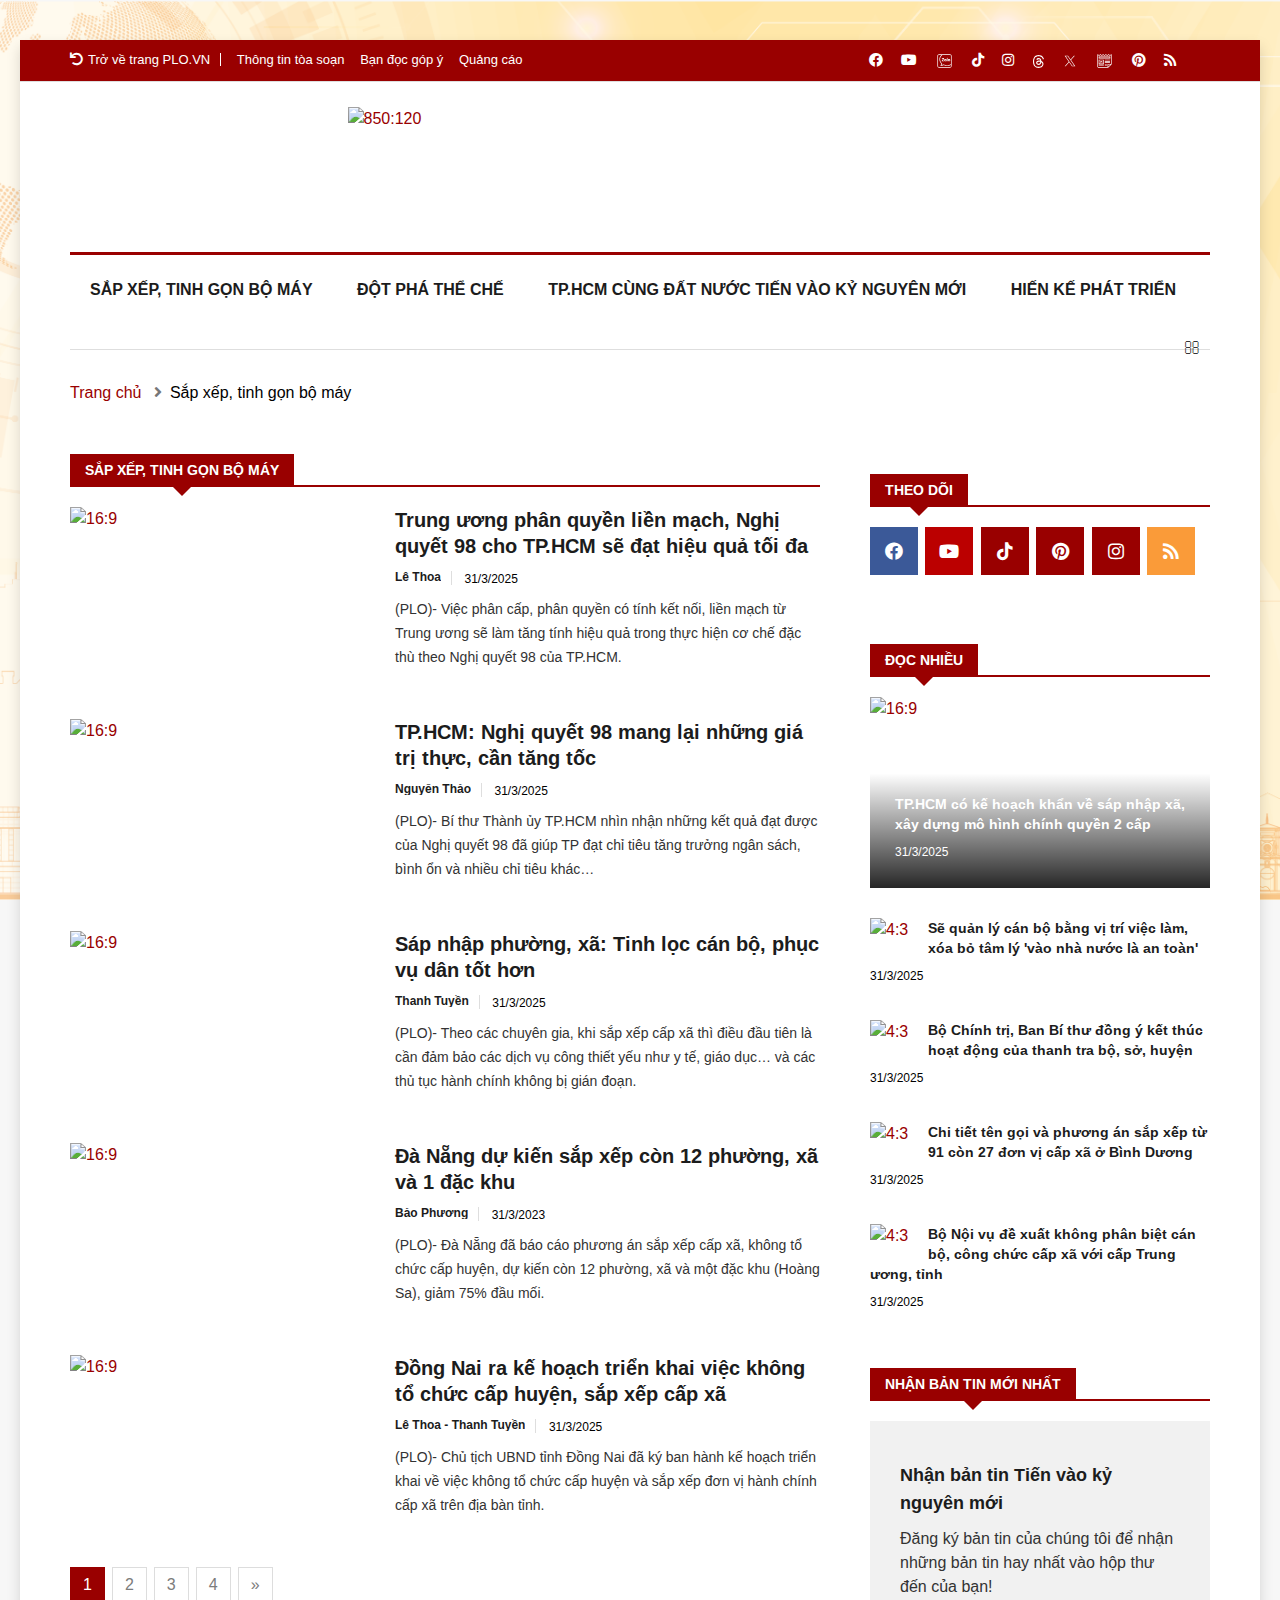
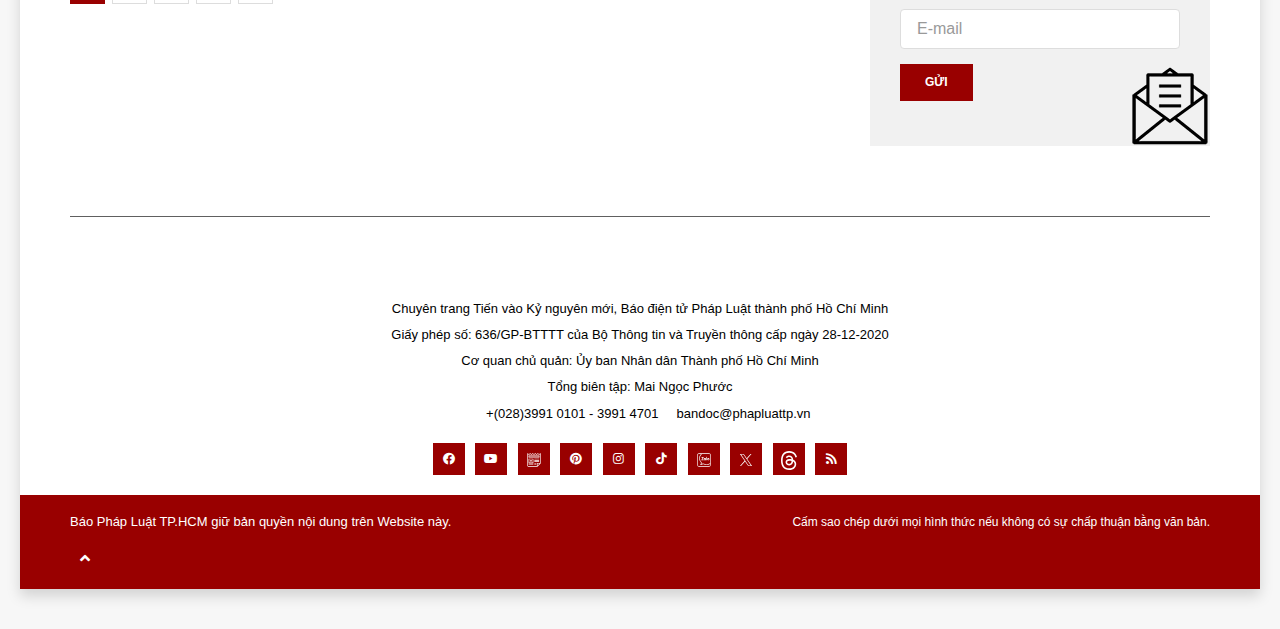
==== category.html @ b1d2ba99 "update style.css" ====
<!DOCTYPE html>
<html lang="en">
  <head>
    <!-- Basic Page Needs
	================================================== -->
    <meta charset="utf-8" />
    <title>Tiến vào kỷ nguyên mới</title>

    <!-- Mobile Specific Metas
	================================================== -->

    <meta http-equiv="X-UA-Compatible" content="IE=edge" />
    <meta name="viewport" content="width=device-width, initial-scale=1.0, maximum-scale=1.0, user-scalable=0" />

    <!--Favicon-->
    <link rel="shortcut icon" href="https://static-cms-plo.epicdn.me/v4/web/styles/img/favicon.png" type="image/x-icon" />
    <link rel="icon" href="https://static-cms-plo.epicdn.me/v4/web/styles/img/favicon.png" type="image/x-icon" />

    <!-- CSS
	================================================== -->

    <!-- Bootstrap -->
    <link rel="stylesheet" href="css/bootstrap.min.css" />
    <!-- Template styles-->
    <link rel="stylesheet" href="css/style.css" />
    <!-- Responsive styles-->
    <link rel="stylesheet" href="css/responsive.css" />
    <!-- FontAwesome -->
    <link rel="stylesheet" href="css/font-awesome.min.css" />
    <!-- Animation -->

    <!-- Owl Carousel -->
    <link rel="stylesheet" href="css/owl.carousel.min.css" />

    <!-- Colorbox -->

    <!-- HTML5 shim, for IE6-8 support of HTML5 elements. All other JS at the end of file. -->
    <!--[if lt IE 9]>
      <script src="js/html5shiv.js"></script>
      <script src="js/respond.min.js"></script>
    <![endif]-->
  </head>

  <body class="boxed-layout">
    <div class="body-inner">
      <!-- <div class="preload"></div> -->

      <div class="trending-bar hidden">
        <div class="container">
          <div class="row">
            <div class="col-md-12 hidden">
              <h3 class="trending-title">Xu hướng</h3>
              <div id="trending-slide" class="owl-carousel owl-theme trending-slide">
                <div class="item">
                  <div class="post-content">
                    <h2 class="post-title title-small">
                      <a href="#">Bỏ cấp huyện: Ưu tiên tuyển người có chuyên môn cao về công tác tại cấp xã </a>
                    </h2>
                  </div>
                  <!-- Post content end -->
                </div>
                <!-- Item 1 end -->
                <div class="item">
                  <div class="post-content">
                    <h2 class="post-title title-small">
                      <a href="#">TP.HCM xây dựng đội ngũ cán bộ cấp chiến lược ngang tầm nhiệm vụ khi sắp xếp bộ máy </a>
                    </h2>
                  </div>
                  <!-- Post content end -->
                </div>
                <!-- Item 2 end -->
                <div class="item">
                  <div class="post-content">
                    <h2 class="post-title title-small">
                      <a href="#">Chi tiết tiêu chuẩn về diện tích, dân số mà xã, phường phải đạt sau sắp xếp </a>
                    </h2>
                  </div>
                  <!-- Post content end -->
                </div>
                <!-- Item 3 end -->
              </div>
              <!-- Carousel end -->
            </div>
            <!-- Col end -->
          </div>
          <!--/ Row end -->
        </div>
        <!--/ Container end -->
      </div>
      <!--/ Trending end -->

      <div id="top-bar" class="top-bar">
        <div class="container">
          <div class="row">
            <div class="col-md-8 col-sm-8 col-xs-12">
              <div class="ts-date">
                <a href="https://plo.vn/"><i class="fas fa-undo"></i>Trở về trang PLO.VN</a>
              </div>
              <ul class="unstyled top-nav">
                <li><a href="#">Thông tin tòa soạn</a></li>
                <li><a href="#">Bạn đọc góp ý</a></li>
                <li><a href="#">Quảng cáo</a></li>
              </ul>
            </div>
            <!--/ Top bar left end -->

            <div class="col-md-4 col-sm-4 col-xs-12 top-social text-right">
              <ul class="unstyled">
                <li>
                  <a title="Facebook" href="https://www.facebook.com/phapluattp.vn">
                    <span class="social-icon"><i class="fab fa-facebook"></i></span>
                  </a>
                  <a title="Youtube" href=" https://www.youtube.com/@PLOTV">
                    <span class="social-icon"><i class="fab fa-youtube"></i></span>
                  </a>
                  <a title="OA Zalo" href="https://zalo.me/1833194750325839938;" class="icon-zalo">
                    <img src="./images/icon/zalo.svg" alt="Theo dõi Báo Pháp Luật Tp HCM trên OA ZALO" />
                  </a>
                  <a title="TikTok" href="https://www.tiktok.com/@plo.vn">
                    <span class="social-icon"><i class="fab fa-tiktok"></i></span>
                  </a>
                  <a title="Instagram" href="https://www.instagram.com/plo.vn/">
                    <span class="social-icon"><i class="fab fa-instagram"></i></span>
                  </a>
                  <a title="Threads" href="https://www.threads.net/@plo.vn" class="threads">
                    <img src="./images/icon/threads.svg" alt="Theo dõi Báo Pháp Luật Tp HCM trên Threads" />
                  </a>
                  <a title="X" href="https://x.com/phapluattphcm" class="mxh-x">
                    <img src="./images/icon/x.svg" alt="Theo dõi Báo Pháp Luật Tp HCM trên X" />
                  </a>
                  <a
                    title="Google News"
                    href="https://news.google.com/publications/CAAqHggKIhhDQklTREFnTWFnZ0tCbkJzYnk1MmJpZ0FQAQ?ceid=VN:vi&oc=3"
                    class="google-news"
                  >
                    <img src="./images/icon/google-news.svg" alt="Theo dõi Báo Pháp Luật Tp HCM trên X" class="mxh-x" />
                  </a>

                  <a title="Pinterest" href="https://www.pinterest.com/plo_vn">
                    <span class="social-icon"><i class="fab fa-pinterest"></i></span>
                  </a>
                  <a title="Rss" href="https://plo.vn/rss/home.rss">
                    <span class="social-icon"><i class="fas fa-rss"></i></span>
                  </a>
                </li>
              </ul>
            </div>
            <!--/ Top social end -->
          </div>
          <!--/ Content row end -->
        </div>
        <!--/ Container end -->
      </div>
      <!--/ Topbar end -->

      <!-- Header start -->
      <header id="header" class="header">
        <div class="container">
          <div class="row">
            <div class="col-xs-12 col-sm-3 col-md-3">
              <div class="logo">
                <a href="index.html">
                  <img src="https://static.plo.vn/v4/web/styles/img/plo-logo.svg" alt="" />
                </a>
              </div>
            </div>
            <!-- logo col end -->

            <div
              id="adsWeb_KNMTop"
              class="banner"
              data-name="Banner Kỷ nguyên mới"
              data-position="adsWeb_KNMTop"
              tag="adsWeb_KNMTop"
              style="width: 100%; margin-left: auto; margin-right: auto; overflow: hidden; position: relative"
            >
              <a href="#" target="_blank" rel="noopener">
                <img
                  src="https://image.plo.vn/Uploaded/ngocbe/2025_04_01/bg-ngang-9272-9551.jpg"
                  width="850"
                  height="120"
                  style="display: block; width: 100%; height: 120px; border: 0"
                  alt="850:120"
                />
              </a>
            </div>

            <!-- header right end -->
          </div>
          <!-- Row end -->
        </div>
        <!-- Logo and banner area end -->
      </header>
      <!--/ Header end -->

      <div class="main-nav clearfix">
        <div class="container">
          <div class="row">
            <nav class="site-navigation navigation">
              <div class="site-nav-inner pull-left">
                <button type="button" class="navbar-toggle" data-toggle="collapse" data-target=".navbar-collapse">
                  <span class="sr-only">Toggle navigation</span>
                  <span class="icon-bar"></span>
                  <span class="icon-bar"></span>
                  <span class="icon-bar"></span>
                </button>

                <div class="collapse navbar-collapse navbar-responsive-collapse">
                  <ul class="nav navbar-nav">
                    <li class="dropdown">
                      <a href="category.html" class="dropdown-toggle" data-toggle="dropdown">Sắp xếp, tinh gọn bộ máy </a>
                    </li>

                    <li class="dropdown mega-dropdown">
                      <a href="category.html" class="dropdown-toggle">Đột phá thể chế</a>
                    </li>
                    <!-- Tab menu end -->

                    <li>
                      <a href="category.html">TP.HCM cùng đất nước tiến vào kỷ nguyên mới</a>
                    </li>

                    <li>
                      <a href="category.html">Hiến kế phát triển</a>
                    </li>
                  </ul>
                  <!--/ Nav ul end -->
                </div>
                <!--/ Collapse end -->
              </div>
              <!-- Site Navbar inner end -->
            </nav>
            <!--/ Navigation end -->

            <div class="nav-search">
              <span id="search"><i class="fab fa-search"></i></span>
            </div>
            <!-- Search end -->

            <div class="search-block" style="display: none">
              <input type="text" class="form-control" placeholder="Tìm ki" />
              <span class="search-close">&times;</span>
            </div>
            <!-- Site search end -->
          </div>
          <!--/ Row end -->
        </div>
        <!--/ Container end -->
      </div>
      <!-- Menu wrapper end -->

      <div class="page-title">
        <div class="container">
          <div class="row">
            <div class="col-sm-12">
              <ol class="breadcrumb">
                <li><a href="index.html">Trang chủ</a></li>
                <li>Sắp xếp, tinh gọn bộ máy</li>
              </ol>
            </div>
            <!-- Col end -->
          </div>
          <!-- Row end -->
        </div>
        <!-- Container end -->
      </div>
      <!-- Page title end -->

      <section class="block-wrapper">
        <div class="container">
          <div class="row">
            <div class="col-lg-8 col-md-8 col-sm-12 col-xs-12">
              <div class="block category-listing category-style2">
                <h3 class="block-title"><span>Sắp xếp, tinh gọn bộ máy</span></h3>

                <div class="post-block-style post-list clearfix">
                  <div class="row">
                    <div class="col-md-5 col-sm-6">
                      <div class="post-thumb thumb-float-style">
                        <a href="post.html">
                          <img
                            class="img-responsive"
                            src="https://image.plo.vn/w2000/Uploaded/2025/xqeioxdrky/2024_08_17/trung-uong-can-phan-quyen-lien-mach-nghi-quyet-98-tp-hcm-moi-dat-hieu-qua-toi-da-5076.jpg.webp"
                            alt="16:9"
                          />
                        </a>
                      </div>
                    </div>
                    <!-- Img thumb col end -->

                    <div class="col-md-7 col-sm-6">
                      <div class="post-content">
                        <h2 class="post-title title-large">
                          <a href="post.html">Trung ương phân quyền liền mạch, Nghị quyết 98 cho TP.HCM sẽ đạt hiệu quả tối đa </a>
                        </h2>
                        <div class="post-meta">
                          <span class="post-author"><a href="#">Lê Thoa</a></span>
                          <span class="post-date">31/3/2025</span>
                        </div>
                        <p>
                          (PLO)- Việc phân cấp, phân quyền có tính kết nối, liền mạch từ Trung ương sẽ làm tăng tính hiệu quả trong
                          thực hiện cơ chế đặc thù theo Nghị quyết 98 của TP.HCM.
                        </p>
                      </div>
                      <!-- Post content end -->
                    </div>
                    <!-- Post col end -->
                  </div>
                  <!-- 1st row end -->
                </div>
                <!-- 1st Post list end -->

                <div class="post-block-style post-list clearfix">
                  <div class="row">
                    <div class="col-md-5 col-sm-6">
                      <div class="post-thumb thumb-float-style">
                        <a href="post.html">
                          <img
                            class="img-responsive"
                            src="https://image.plo.vn/w850/Uploaded/2025/bzivycwk/2024_08_27/p6-anh-chinh-6473.jpg.webp"
                            alt="16:9"
                          />
                        </a>
                      </div>
                    </div>
                    <!-- Img thumb col end -->

                    <div class="col-md-7 col-sm-6">
                      <div class="post-content">
                        <h2 class="post-title title-large">
                          <a href="post.html">TP.HCM: Nghị quyết 98 mang lại những giá trị thực, cần tăng tốc </a>
                        </h2>
                        <div class="post-meta">
                          <span class="post-author"><a href="#">Nguyễn Thảo</a></span>
                          <span class="post-date">31/3/2025</span>
                        </div>
                        <p>
                          (PLO)- Bí thư Thành ủy TP.HCM nhìn nhận những kết quả đạt được của Nghị quyết 98 đã giúp TP đạt chỉ tiêu tăng
                          trưởng ngân sách, bình ổn và nhiều chỉ tiêu khác…
                        </p>
                      </div>
                      <!-- Post content end -->
                    </div>
                    <!-- Post col end -->
                  </div>
                  <!-- 2nd row end -->
                </div>
                <!-- 2nd Post list end -->

                <div class="post-block-style post-list clearfix">
                  <div class="row">
                    <div class="col-md-5 col-sm-6">
                      <div class="post-thumb thumb-float-style">
                        <a href="post.html">
                          <img
                            class="img-responsive"
                            src="https://image.plo.vn/w2000/Uploaded/2025/xqeioxdrky/2025_03_30/sap-nhap-phuong-xa-tinh-loc-can-bo-phuc-vu-dan-tot-hon-1576-4331.jpg.webp"
                            alt="16:9"
                          />
                        </a>
                      </div>
                    </div>
                    <!-- Img thumb col end -->

                    <div class="col-md-7 col-sm-6">
                      <div class="post-content">
                        <h2 class="post-title title-large">
                          <a href="post.html">Sáp nhập phường, xã: Tinh lọc cán bộ, phục vụ dân tốt hơn</a>
                        </h2>
                        <div class="post-meta">
                          <span class="post-author"><a href="#">Thanh Tuyền</a></span>
                          <span class="post-date">31/3/2025</span>
                        </div>
                        <p>
                          (PLO)- Theo các chuyên gia, khi sắp xếp cấp xã thì điều đầu tiên là cần đảm bảo các dịch vụ công thiết yếu
                          như y tế, giáo dục… và các thủ tục hành chính không bị gián đoạn.
                        </p>
                      </div>
                      <!-- Post content end -->
                    </div>
                    <!-- Post col end -->
                  </div>
                  <!-- 3rd row end -->
                </div>
                <!-- 3rd Post list end -->

                <div class="post-block-style post-list clearfix">
                  <div class="row">
                    <div class="col-md-5 col-sm-6">
                      <div class="post-thumb thumb-float-style">
                        <a href="post.html">
                          <img
                            class="img-responsive"
                            src="https://image.plo.vn/w850/Uploaded/2025/ahucpla/2025_03_29/khong-to-chuc-cap-huyen-8647-6549.jpg.webp"
                            alt="16:9"
                          />
                        </a>
                      </div>
                    </div>
                    <!-- Img thumb col end -->

                    <div class="col-md-7 col-sm-6">
                      <div class="post-content">
                        <h2 class="post-title title-large">
                          <a href="post.html">Đà Nẵng dự kiến sắp xếp còn 12 phường, xã và 1 đặc khu </a>
                        </h2>
                        <div class="post-meta">
                          <span class="post-author"><a href="#">Bảo Phương</a></span>
                          <span class="post-date">31/3/2023</span>
                        </div>
                        <p>
                          (PLO)- Đà Nẵng đã báo cáo phương án sắp xếp cấp xã, không tổ chức cấp huyện, dự kiến còn 12 phường, xã và một
                          đặc khu (Hoàng Sa), giảm 75% đầu mối.
                        </p>
                      </div>
                      <!-- Post content end -->
                    </div>
                    <!-- Post col end -->
                  </div>
                  <!-- 4th row end -->
                </div>
                <!-- 4th Post list end -->

                <div class="post-block-style post-list clearfix">
                  <div class="row">
                    <div class="col-md-5 col-sm-6">
                      <div class="post-thumb thumb-float-style">
                        <a href="post.html">
                          <img
                            class="img-responsive"
                            src="https://image.plo.vn/w850/Uploaded/2025/azmtn/2025_03_29/don-vi-hanh-chinh-388-5980.jpg.webp"
                            alt="16:9"
                          />
                        </a>
                      </div>
                    </div>
                    <!-- Img thumb col end -->

                    <div class="col-md-7 col-sm-6">
                      <div class="post-content">
                        <h2 class="post-title title-large">
                          <a href="post.html">Đồng Nai ra kế hoạch triển khai việc không tổ chức cấp huyện, sắp xếp cấp xã </a>
                        </h2>
                        <div class="post-meta">
                          <span class="post-author"><a href="#">Lê Thoa - Thanh Tuyền</a></span>
                          <span class="post-date">31/3/2025</span>
                        </div>
                        <p>
                          (PLO)- Chủ tịch UBND tỉnh Đồng Nai đã ký ban hành kế hoạch triển khai về việc không tổ chức cấp huyện và sắp
                          xếp đơn vị hành chính cấp xã trên địa bàn tỉnh.
                        </p>
                      </div>
                      <!-- Post content end -->
                    </div>
                    <!-- Post col end -->
                  </div>
                  <!-- 5th row end -->
                </div>
                <!-- 5th Post list end -->
              </div>
              <!-- Block Technology end -->

              <div class="paging">
                <ul class="pagination">
                  <li class="active"><a href="#">1</a></li>
                  <li><a href="#">2</a></li>
                  <li><a href="#">3</a></li>
                  <li><a href="#">4</a></li>
                  <li><a href="#">»</a></li>
                </ul>
              </div>
            </div>
            <!-- Content Col end -->

            <div class="col-lg-4 col-md-4 col-sm-12 col-xs-12">
              <div class="sidebar sidebar-right">
                <div class="widget">
                  <h3 class="block-title"><span>Theo dõi</span></h3>

                  <ul class="social-icon">
                    <li>
                      <a href="https://www.facebook.com/phapluattp.vn" target="_blank"><i class="fab fa-facebook"></i></a>
                    </li>
                    <li>
                      <a href="https://www.youtube.com/@PLOTV" target="_blank"><i class="fab fa-youtube"></i></a>
                    </li>

                    <li>
                      <a href="https://www.tiktok.com/@plo.vn" target="_blank"><i class="fab fa-tiktok"></i></a>
                    </li>

                    <li>
                      <a href="https://www.pinterest.com/plo_vn" target="_blank"><i class="fab fa-pinterest"></i></a>
                    </li>
                    <li>
                      <a href="https://www.instagram.com/plo.vn/" target="_blank"><i class="fab fa-instagram"></i></a>
                    </li>
                    <li>
                      <a href="https://plo.vn/rss/home.rss" target="_blank"><i class="fas fa-rss"></i></a>
                    </li>
                  </ul>
                </div>
                <!-- Widget Social end -->

                <div class="widget color-default">
                  <h3 class="block-title"><span>Đọc nhiều</span></h3>

                  <div class="post-overaly-style clearfix">
                    <div class="post-thumb">
                      <a href="post.html">
                        <img
                          class="img-responsive"
                          src="https://image.plo.vn/w850/Uploaded/2025/rkznug/2025_03_28/mo-hinh-chinh-quyen-2-cap-5593-2522.jpg.webp"
                          alt="16:9"
                        />
                      </a>
                    </div>

                    <div class="post-content">
                      <h2 class="post-title title-small">
                        <a href="post.html">TP.HCM có kế hoạch khẩn về sáp nhập xã, xây dựng mô hình chính quyền 2 cấp </a>
                      </h2>
                      <div class="post-meta">
                        <span class="post-date">31/3/2025</span>
                      </div>
                    </div>
                    <!-- Post content end -->
                  </div>
                  <!-- Post Overaly Article end -->

                  <div class="list-post-block">
                    <ul class="list-post">
                      <li class="clearfix">
                        <div class="post-block-style post-float clearfix">
                          <div class="post-thumb">
                            <a href="post.html">
                              <img
                                class="img-responsive"
                                src="https://image.plo.vn/w850/Uploaded/2025/xqeioxdrky/2025_03_28/se-quan-ly-can-bo-bang-vi-tri-viec-lam-xoa-bo-tam-ly-vao-nha-nuoc-la-an-toan-6017-9594.jpg.webp"
                                alt="4:3"
                              />
                            </a>
                          </div>
                          <!-- Post thumb end -->

                          <div class="post-content">
                            <h2 class="post-title title-small">
                              <a href="post.html">Sẽ quản lý cán bộ bằng vị trí việc làm, xóa bỏ tâm lý 'vào nhà nước là an toàn' </a>
                            </h2>
                            <div class="post-meta">
                              <span class="post-date">31/3/2025</span>
                            </div>
                          </div>
                          <!-- Post content end -->
                        </div>
                        <!-- Post block style end -->
                      </li>
                      <!-- Li 1 end -->

                      <li class="clearfix">
                        <div class="post-block-style post-float clearfix">
                          <div class="post-thumb">
                            <a href="post.html">
                              <img
                                class="img-responsive"
                                src="https://image.plo.vn/w850/Uploaded/2025/cqdwpdhnc/2025_03_28/bo-chinh-tri-ban-bi-thu-dong-y-ket-thuc-hoat-dong-thanh-tra-bo-so-huyen-8901-4914.jpeg.webp"
                                alt="4:3"
                              />
                            </a>
                          </div>
                          <!-- Post thumb end -->

                          <div class="post-content">
                            <h2 class="post-title title-small">
                              <a href="post.html">Bộ Chính trị, Ban Bí thư đồng ý kết thúc hoạt động của thanh tra bộ, sở, huyện </a>
                            </h2>
                            <div class="post-meta">
                              <span class="post-date">31/3/2025</span>
                            </div>
                          </div>
                          <!-- Post content end -->
                        </div>
                        <!-- Post block style end -->
                      </li>
                      <!-- Li 2 end -->

                      <li class="clearfix">
                        <div class="post-block-style post-float clearfix">
                          <div class="post-thumb">
                            <a href="post.html">
                              <img
                                class="img-responsive"
                                src="https://image.plo.vn/w850/Uploaded/2025/qjfsm/2025_03_28/tinh-binh-duong-4-4433-7231.jpg.webp"
                                alt="4:3"
                              />
                            </a>
                          </div>
                          <!-- Post thumb end -->

                          <div class="post-content">
                            <h2 class="post-title title-small">
                              <a href="post.html">Chi tiết tên gọi và phương án sắp xếp từ 91 còn 27 đơn vị cấp xã ở Bình Dương </a>
                            </h2>
                            <div class="post-meta">
                              <span class="post-date">31/3/2025</span>
                            </div>
                          </div>
                          <!-- Post content end -->
                        </div>
                        <!-- Post block style end -->
                      </li>
                      <!-- Li 3 end -->

                      <li class="clearfix">
                        <div class="post-block-style post-float clearfix">
                          <div class="post-thumb">
                            <a href="post.html">
                              <img
                                class="img-responsive"
                                src="https://image.plo.vn/w850/Uploaded/2025/xqeioxdrky/2025_03_27/bo-noi-vu-de-xuat-khong-phan-biet-can-bo-cong-chuc-cap-xa-voi-cap-trung-uong-tinh-pham-thi-thanh-tra-8758-1657.jpg.webp"
                                alt="4:3"
                              />
                            </a>
                          </div>
                          <!-- Post thumb end -->

                          <div class="post-content">
                            <h2 class="post-title title-small">
                              <a href="post.html"
                                >Bộ Nội vụ đề xuất không phân biệt cán bộ, công chức cấp xã với cấp Trung ương, tỉnh
                              </a>
                            </h2>
                            <div class="post-meta">
                              <span class="post-date">31/3/2025</span>
                            </div>
                          </div>
                          <!-- Post content end -->
                        </div>
                        <!-- Post block style end -->
                      </li>
                      <!-- Li 4 end -->
                    </ul>
                    <!-- List post end -->
                  </div>
                  <!-- List post block end -->
                </div>
                <!-- Popular news widget end -->

                <div class="widget m-bottom-0">
                  <h3 class="block-title"><span>Nhận bản tin mới nhất</span></h3>
                  <div class="ts-newsletter">
                    <div class="newsletter-introtext">
                      <h4>Nhận bản tin Tiến vào kỷ nguyên mới</h4>
                      <p>Đăng ký bản tin của chúng tôi để nhận những bản tin hay nhất vào hộp thư đến của bạn!</p>
                    </div>

                    <div class="newsletter-form">
                      <form action="#" method="post">
                        <div class="form-group">
                          <input
                            type="email"
                            name="email"
                            id="newsletter-form-email"
                            class="form-control form-control-lg"
                            placeholder="E-mail"
                            autocomplete="off"
                          />
                          <button class="btn btn-primary">Gửi</button>
                        </div>
                      </form>
                    </div>
                  </div>
                  <!-- Newsletter end -->
                </div>
                <!-- Newsletter widget end -->
              </div>
              <!-- Sidebar right end -->
            </div>
            <!-- Sidebar Col end -->
          </div>
          <!-- Row end -->
        </div>
        <!-- Container end -->
      </section>
      <!-- First block end -->

      <footer id="footer" class="footer">
        <div class="footer-info text-center">
          <div class="container">
            <div class="row">
              <div class="col-md-12">
                <div class="footer-info-content">
                  <div class="footer-logo">
                    <img class="img-responsive" src="https://static.plo.vn/v4/web/styles/img/plo-logo.svg" alt="" />
                  </div>
                  <p>Chuyên trang Tiến vào Kỷ nguyên mới, Báo điện tử Pháp Luật thành phố Hồ Chí Minh</p>
                  <p>Giấy phép số: 636/GP-BTTTT của Bộ Thông tin và Truyền thông cấp ngày 28-12-2020</p>
                  <p>Cơ quan chủ quản: Ủy ban Nhân dân Thành phố Hồ Chí Minh</p>
                  <p>Tổng biên tập: Mai Ngọc Phước</p>
                  <p class="footer-info-phone"><i class="fab fa-phone"></i> +(028)3991 0101 - 3991 4701</p>
                  <p class="footer-info-email"><i class="fab fa-envelope-o"></i> bandoc@phapluattp.vn</p>

                  <ul class="unstyled footer-social">
                    <li>
                      <a title="Facebook" href="https://www.facebook.com/phapluattp.vn">
                        <span class="social-icon"><i class="fab fa-facebook"></i></span>
                      </a>
                      <a title="Youtube" href=" https://www.youtube.com/@PLOTV">
                        <span class="social-icon"><i class="fab fa-youtube"></i></span>
                      </a>
                      <a
                        title="google-news"
                        href="https://news.google.com/publications/CAAqHggKIhhDQklTREFnTWFnZ0tCbkJzYnk1MmJpZ0FQAQ?ceid=VN:vi&oc=3&hl=vi&gl=VN"
                      >
                        <span class="social-icon icon-img">
                          <img src="./images/icon/google-news.svg" alt="Theo dõi Báo Pháp Luật Tp HCM trên X" class="mxh-x" />
                        </span>
                      </a>

                      <a title="pinterest" href="https://www.pinterest.com/plo_vn">
                        <span class="social-icon"><i class="fab fa-pinterest"></i></span>
                      </a>
                      <a title="instagram" href="https://www.instagram.com/plo.vn/">
                        <span class="social-icon"><i class="fab fa-instagram"></i></span>
                      </a>
                      <a title="tiktok" href="https://www.tiktok.com/@plo.vn">
                        <span class="social-icon"><i class="fab fa-tiktok"></i></span>
                      </a>
                      <a title="zalo" href=" https://www.instagram.com/plo.vn/">
                        <span class="social-icon icon-img">
                          <img src="./images/icon/zalo.svg" alt="Theo dõi Báo Pháp Luật Tp HCM trên OA ZALO" />
                        </span>
                      </a>
                      <a title="x" href="https://x.com/phapluattphcm">
                        <span class="social-icon icon-img">
                          <img src="./images/icon/x.svg" alt="Theo dõi Báo Pháp Luật Tp HCM trên X" />
                        </span>
                      </a>
                      <a title="threads" href="https://www.threads.net/@plo.vn">
                        <span class="social-icon icon-img">
                          <img src="./images/icon/threads.svg" alt="Theo dõi Báo Pháp Luật Tp HCM trên Threads" />
                        </span>
                      </a>
                      <a title="Rss" href="https://plo.vn/rss/home.rss">
                        <span class="social-icon"><i class="fas fa-rss"></i></span>
                      </a>
                    </li>
                  </ul>
                </div>
                <!-- Footer info content end -->
              </div>
              <!-- Col end -->
            </div>
            <!-- Row end -->
          </div>
          <!-- Container end -->
        </div>
        <!-- Footer info end -->
      </footer>

      <div class="copyright">
        <div class="container">
          <div class="row">
            <div class="col-xs-12 col-sm-6">
              <div class="copyright-info">
                <span>Báo Pháp Luật TP.HCM giữ bản quyền nội dung trên Website này.</span>
              </div>
            </div>

            <div class="col-xs-12 col-sm-6">
              <div class="footer-menu">
                <p>Cấm sao chép dưới mọi hình thức nếu không có sự chấp thuận bằng văn bản.</p>
              </div>
            </div>
          </div>
          <!-- Row end -->

          <div id="back-to-top" data-spy="affix" data-offset-top="10" class="back-to-top affix" style="display: block">
            <button class="btn btn-primary" title="Back to Top">
              <i class="fab fa-angle-up"></i>
            </button>
          </div>
        </div>
        <!-- Container end -->
      </div>

      <!-- Javascript Files
	================================================== -->

      <!-- initialize jQuery Library -->
      <script type="text/javascript" src="js/jquery.js"></script>
      <!-- Bootstrap jQuery -->
      <script type="text/javascript" src="js/bootstrap.min.js"></script>
      <!-- Owl Carousel -->
      <script type="text/javascript" src="js/owl.carousel.min.js"></script>
      <!-- Counter -->
      <script type="text/javascript" src="js/jquery.counterup.min.js"></script>
      <!-- Waypoints -->
      <script type="text/javascript" src="js/waypoints.min.js"></script>
      <!-- Color box -->
      <script type="text/javascript" src="js/jquery.colorbox.js"></script>
      <!-- Smoothscroll -->
      <script type="text/javascript" src="js/smoothscroll.js"></script>
      <!-- Isotope -->
      <script type="text/javascript" src="js/isotope.js"></script>
      <script type="text/javascript" src="js/ini.isotope.js"></script>

      <!-- Template custom -->
      <script type="text/javascript" src="js/custom.js"></script>
    </div>
    <!-- Body inner end -->
  </body>
</html>
---- css/style.css ----
@import url(https://fonts.googleapis.com/css?family=Arimo:400,700);

@import url(https://fonts.googleapis.com/css?family=Open+Sans:400,600,700,800);

@font-face {
  font-family: 'Noto Serif';
  font-style: normal;
  font-weight: 400;
  font-display: swap;
  src: url('../fonts/noto-serif-v4-vietnamese_latin_latin-ext-regular.eot');
  /* IE9 Compat Modes */
  src: local('Noto Serif'), local('NotoSerif'),
    url('../fonts/noto-serif-v4-vietnamese_latin_latin-ext-regular.eot?#iefix') format('embedded-opentype'),
    /* IE6-IE8 */ url('../fonts/noto-serif-v4-vietnamese_latin_latin-ext-regular.woff2') format('woff2'),
    /* Super Modern Browsers */ url('../fonts/noto-serif-v4-vietnamese_latin_latin-ext-regular.woff') format('woff'),
    /* Modern Browsers */ url('../fonts/noto-serif-v4-vietnamese_latin_latin-ext-regular.ttf') format('truetype'),
    /* Safari, Android, iOS */ url('../fonts/noto-serif-v4-vietnamese_latin_latin-ext-regular.svg#NotoSerif') format('svg');
  /* Legacy iOS */
}

/* noto-serif-italic - vietnamese_latin_latin-ext */

@font-face {
  font-family: 'Noto Serif';
  font-style: italic;
  font-weight: 400;
  font-display: swap;
  src: url('../fonts/noto-serif-v4-vietnamese_latin_latin-ext-italic.eot');
  /* IE9 Compat Modes */
  src: local('Noto Serif Italic'), local('NotoSerif-Italic'),
    url('../fonts/noto-serif-v4-vietnamese_latin_latin-ext-italic.eot?#iefix') format('embedded-opentype'),
    /* IE6-IE8 */ url('../fonts/noto-serif-v4-vietnamese_latin_latin-ext-italic.woff2') format('woff2'),
    /* Super Modern Browsers */ url('../fonts/noto-serif-v4-vietnamese_latin_latin-ext-italic.woff') format('woff'),
    /* Modern Browsers */ url('../fonts/noto-serif-v4-vietnamese_latin_latin-ext-italic.ttf') format('truetype'),
    /* Safari, Android, iOS */ url('../fonts/noto-serif-v4-vietnamese_latin_latin-ext-italic.svg#NotoSerif') format('svg');
  /* Legacy iOS */
}

/* noto-serif-700 - vietnamese_latin_latin-ext */

@font-face {
  font-family: 'Noto Serif';
  font-style: normal;
  font-weight: 700;
  font-display: swap;
  src: url('../fonts/noto-serif-v4-vietnamese_latin_latin-ext-700.eot');
  /* IE9 Compat Modes */
  src: local('Noto Serif Bold'), local('NotoSerif-Bold'),
    url('../fonts/noto-serif-v4-vietnamese_latin_latin-ext-700.eot?#iefix') format('embedded-opentype'),
    /* IE6-IE8 */ url('../fonts/noto-serif-v4-vietnamese_latin_latin-ext-700.woff2') format('woff2'),
    /* Super Modern Browsers */ url('../fonts/noto-serif-v4-vietnamese_latin_latin-ext-700.woff') format('woff'),
    /* Modern Browsers */ url('../fonts/noto-serif-v4-vietnamese_latin_latin-ext-700.ttf') format('truetype'),
    /* Safari, Android, iOS */ url('../fonts/noto-serif-v4-vietnamese_latin_latin-ext-700.svg#NotoSerif') format('svg');
  /* Legacy iOS */
}

.vc_video-bg-container.video-bg:before {
  content: ' ';
  position: absolute;
  display: block;
  width: 100%;
  height: 100%;
  z-index: 1;
  bottom: 0;
  left: 0;
  background: rgba(0, 0, 0, 0.8);
}

.vc_video-bg-container.video-bg .thw-title-shortcode {
  position: relative;
  z-index: 2;
}

/* Typography
================================================== */

body {
  background: #fff;
  color: #333;
}

body,
p {
  font-family: 'Arial', sans-serif;
  line-height: 24px;
  font-size: 16px;
  text-rendering: optimizeLegibility;
}
body::-webkit-scrollbar {
  width: 10px;
  height: 30px;
}

body::-webkit-scrollbar-thumb {
  background: linear-gradient(225deg, #e32, #9f041b 75%);
  border-radius: 30px;
  -webkit-box-shadow: inset 2px 2px 2px rgb(255 255 255 / 25%), inset -2px -2px 2px rgb(0 0 0 / 25%);
  box-shadow: inset 2px 2px 2px rgb(255 255 255 / 25%), inset -2px -2px 2px rgb(0 0 0 / 25%);
}

body::-webkit-scrollbar-track {
  -webkit-box-shadow: inset 0 0 6px rgb(0 0 0 / 60%);
  background-color: #fcfcfc;
}

h1,
h2,
h3,
h4,
h5,
h6 {
  color: #1c1c1c;
  font-weight: 700;
  font-family: 'Arimo', sans-serif;
}

h1 {
  font-size: 36px;
  line-height: 48px;
}

h2 {
  font-size: 22px;
  line-height: 36px;
}

h3 {
  font-size: 24px;
  margin-bottom: 20px;
}

h4 {
  font-size: 18px;
  line-height: 28px;
}

h5 {
  font-size: 14px;
  line-height: 24px;
}

.alert .icon {
  margin-right: 15px;
}

/* Global styles
================================================== */

html {
  overflow-x: hidden !important;
  width: 100%;
  height: 100%;
  position: relative;
}

body {
  border: 0;
  margin: 0;
  padding: 0;
}

.body-inner {
  position: relative;
  overflow: hidden;
}

a:link,
a:visited {
  text-decoration: none;
}

a {
  color: #900;
}

a:hover {
  text-decoration: none;
  color: #000;
}

a.read-more {
  color: #900;
  font-weight: 700;
  text-transform: uppercase;
}

a.read-more:hover {
  color: #222;
}

section,
.section-padding {
  padding: 30px 0;
  position: relative;
}

.no-padding {
  padding: 0;
}

.p-top-0 {
  padding-top: 0;
}

.p-bottom-0 {
  padding-bottom: 0;
}

.m-top-0 {
  margin-top: 0 !important;
}

.m-bottom-0 {
  margin-bottom: 0;
}

.media > .pull-left {
  margin-right: 20px;
}

img.banner {
  display: inline-block;
}

.gap-60 {
  clear: both;
  height: 60px;
}

.gap-50 {
  clear: both;
  height: 50px;
}

.gap-40 {
  clear: both;
  height: 40px;
}

.gap-30 {
  clear: both;
  height: 30px;
}
.gap-20 {
  clear: both;
  height: 20px;
}

.mrb-30 {
  margin-bottom: 30px;
}

.mrb-80 {
  margin-bottom: -80px;
}

.mrt-0 {
  margin-top: 0 !important;
}

.pab {
  padding-bottom: 0;
}

a:focus {
  outline: 0;
}

img.pull-left {
  margin-right: 20px;
  margin-bottom: 20px;
}

img.pull-right {
  margin-left: 20px;
  margin-bottom: 20px;
}

ol,
ul {
  margin-bottom: 20px;
}

.unstyled {
  list-style: none;
  margin: 0;
  padding: 0;
  text-align: center;
}

.ts-padding {
  padding: 60px;
}

.solid-bg {
  background: #f9f9f9;
}

.solid-row {
  background: #f0f0f0;
}

/* Dropcap */

.dropcap {
  font-size: 44px;
  line-height: 50px;
  display: inline-block;
  float: left;
  margin: 0 12px 0 0;
  position: relative;
  text-transform: initial;
}

/* Video responsive */

.embed-responsive {
  padding-bottom: 56.25%;
  position: relative;
  display: block;
  height: 0;
  overflow: hidden;
}

.embed-responsive iframe {
  position: absolute;
  top: 0;
  left: 0;
  width: 100%;
  height: 100%;
  border: 0;
}

/* Input form */

.form-control {
  box-shadow: none;
  border: 1px solid #dadada;
  padding: 5px 20px;
  height: 40px;
  background: none;
  color: #959595;
  font-size: 12px;
  border-radius: 0;
}

.form-control:focus {
  box-shadow: none;
  border: 1px solid #900;
}

hr {
  background-color: #e7e7e7;
  border: 0;
  height: 1px;
  margin: 40px 0;
}

blockquote {
  position: relative;
  background: #f7f7f7;
  padding: 45px 50px 30px;
  border: 0;
  margin: 50px 0 40px;
  font-size: 18px;
  line-height: 34px;
  font-family: 'Noto Serif', serif;
  font-weight: 400;
  text-align: center;
}

blockquote:before {
  position: absolute;
  content: '\f10e';
  font-family: FontAwesome;
  font-size: 24px;
  padding: 8px 15px;
  top: -30px;
  left: 50%;
  margin-left: -44px;
  color: #fff;
  background: #900;
}

cite {
  display: block;
  font-size: 14px;
  margin-top: 10px;
}

blockquote.pull-left {
  padding-left: 15px;
  padding-right: 0;
  text-align: left;
  border-left: 5px solid #eee;
  border-right: 0;
}

/* Button */

.btn-primary,
.btn-dark {
  border: 0;
  border-radius: 0;
  padding: 12px 25px 10px;
  font-weight: 700;
  text-transform: uppercase;
  color: #fff;
  -webkit-transition: 350ms;
  -moz-transition: 350ms;
  -o-transition: 350ms;
  transition: 350ms;
}

.btn-white.btn-primary {
  background: #fff;
  color: #900;
}

.btn-primary {
  background: #900;
}

.btn-dark {
  background: #242427;
}

.btn-primary:hover,
.btn-dark:hover,
.btn-white.btn-primary:hover {
  background: #272d33;
  color: #fff;
}

.general-btn {
  clear: both;
  margin-top: 50px;
}

/* Ul, Ol */

.list-round,
.list-arrow,
.list-check {
  list-style: none;
  margin: 0;
  padding: 0;
}

.list-round li {
  line-height: 28px;
}

.list-round li:before {
  font-family: FontAwesome;
  content: '\f138';
  margin-right: 10px;
  color: #900;
  font-size: 12px;
}

.list-arrow {
  padding: 0;
}

ul.list-arrow li:before {
  font-family: FontAwesome;
  content: '\f105';
  margin-right: 10px;
  color: #900;
  font-size: 16px;
}

ul.list-check li:before {
  font-family: FontAwesome;
  content: '\f00c';
  margin-right: 10px;
  color: #900;
  font-size: 14px;
}

/* Bootstrap */

.nav-tabs > li.active > a,
.nav-tabs > li.active > a:focus,
.nav-tabs > li.active > a:hover,
.nav-tabs > li > a:hover,
.nav-tabs > li > a {
  border: 0;
  background: none;
}

.nav > li > a:focus,
.nav > li > a:hover {
  background: none;
}

.pattern-bg {
  background: #f5f5f5 url(../images/crossword.png);
}

a[href^='tel'] {
  color: inherit;
  text-decoration: none;
}

/* Common styles
================================================== */

/*-- Block padding --*/

.pad-0 {
  padding-left: 0;
  padding-right: 0;
  padding-top: 0;
  padding-bottom: 0;
}

.pad-r {
  padding-right: 1px;
}

.pad-r-small {
  padding-right: 4px;
  padding-top: 7px;
}

.pad-l-small {
  padding-left: 4px;
  padding-top: 7px;
}

.pad-l-0 {
  padding-left: 0;
}

.pad-r-0 {
  padding-right: 0;
}

/*-- Block title --*/

.block-title {
  font-size: 14px;
  line-height: 100%;
  text-transform: uppercase;
  margin: 30px 0 20px;
  border-bottom: 2px solid #900;
}

.block-title > span {
  background: #900;
  color: #fff;
  height: 30px;
  line-height: 30px;
  padding: 8px 15px;
  position: relative;
}

.block-title > span:after {
  border-color: #900 rgba(0, 0, 0, 0) rgba(0, 0, 0, 0) rgba(0, 0, 0, 0);
  position: absolute;
  content: ' ';
  width: auto;
  height: auto;
  bottom: -20px;
  margin-left: -10px;
  left: 50%;
  border-width: 10px;
  border-style: solid;
}

/*-- Post title --*/

.post-title {
  font-size: 18px;
  line-height: 24px;
  margin: 15px 0 0;
}

.post-title a {
  color: #1c1c1c;
}

.post-title.title-extra-large {
  font-size: 26px;
  line-height: 30px;
  margin-top: 15px;
  margin-bottom: 10px;
}

.post-title.title-large {
  font-size: 20px;
  line-height: 26px;
  margin-top: 15px;
  margin-bottom: 5px;
}

.post-title.title-medium {
  font-size: 14px;
  line-height: 1.4;
  color: #fff;
  max-height: 60px;
}

.post-title.title-medium a {
  display: -webkit-box;
  -webkit-line-clamp: 4;
  -webkit-box-orient: vertical;
  overflow: hidden;
  text-overflow: ellipsis;
}
.block-title > a {
  background: #900;
  color: #fff;
  height: 30px;
  line-height: 30px;
  padding: 8px 15px;
  position: relative;
}

.block-title > a:after {
  border-color: #900 transparent transparent transparent;
  position: absolute;
  content: ' ';
  width: auto;
  height: auto;
  bottom: -20px;
  margin-left: -10px;
  left: 15%;
  border-width: 10px;
  border-style: solid;
}

.post-title.title-small {
  font-size: 14px;
  line-height: 20px;
  margin-top: 15px;
  margin-bottom: 5px;
}

/*-- Post meta --*/

a.post-cat {
  position: relative;
  font-size: 10px;
  padding: 0 5px;
  background: #900;
  text-transform: uppercase;
  font-weight: 700;
  color: #fff;
  height: 20px;
  line-height: 20px;
  display: inline-block;
}

.post-cat:before {
  content: '';
  position: absolute;
  left: 0;
  z-index: 0;
  bottom: -6px;
  border-top: 8px solid #990000;
  border-right: 8px solid transparent;
}

.post-cat a {
  color: #fff;
}

.post-meta .post-author a {
  color: #1c1c1c;
  font-weight: 700;
}
.post-author a {
  display: inline-block;
  max-width: 50ch;
  white-space: nowrap;
  overflow: hidden;
  text-overflow: ellipsis;
}
.post-meta span {
  font-size: 12px;
  color: #000;
  margin-right: 8px;
  padding-right: 10px;
  border-right: 1px solid #dedede;
  line-height: 12px;
  display: inline-block;
}

.post-meta span.post-date {
  border-right: 0;
}

span.post-comment {
  border-right: 0;
  line-height: 24px;
  margin-right: 0;
  padding-right: 0;
}

span.post-comment span {
  border-right: 0;
  line-height: 100%;
}

.post-meta span i {
  margin-right: 5px;
}

/*-- Post Overaly --*/

.post-overaly-style {
  position: relative;
  overflow: hidden;
}

.post-overaly-style:before {
  content: ' ';
  position: absolute;
  display: block;
  width: 100%;
  height: 100%;
  z-index: 1;
  bottom: 0;
  left: 0;
  background: -moz-linear-gradient(bottom, rgba(0, 0, 0, 0) 40%, rgba(0, 0, 0, 0.85) 100%);
  background: -webkit-gradient(
    linear,
    left bottom,
    left bottom,
    color-stop(60%, rgba(0, 0, 0, 0)),
    color-stop(100%, rgba(0, 0, 0, 0.85))
  );
  background: -webkit-linear-gradient(bottom, rgba(0, 0, 0, 0) 40%, rgba(0, 0, 0, 0.85) 100%);
  background: -o-linear-gradient(bottom, rgba(0, 0, 0, 0) 40%, rgba(0, 0, 0, 0.85) 100%);
  background: -ms-linear-gradient(bottom, rgba(0, 0, 0, 0) 40%, rgba(0, 0, 0, 0.85) 100%);
  background: linear-gradient(to bottom, rgba(0, 0, 0, 0) 40%, rgba(0, 0, 0, 0.85) 100%);
}

.post-overaly-style.hot-post-top.banner:before {
  background: transparent !important;
}

.post-overaly-style .post-content {
  position: absolute;
  bottom: 0;
  padding: 25px;
}

.post-overaly-style .post-title a {
  color: #fff;
}

.post-overaly-style .post-date {
  color: #fff;
}

.post-thumb {
  max-width: 100%;
  position: relative;
  overflow: hidden;
}
.post-thumb img {
  display: block;
  width: 100%;
  -webkit-transition: all 0.3s ease-out;
  -o-transition: all 0.3s ease-out;
  transition: all 0.3s ease-out;
}

.post-block-style:hover .post-thumb img,
.post-overaly-style:hover .post-thumb img {
  -webkit-transform: scale(1.15);
  -moz-transform: scale(1.15);
  -ms-transform: scale(1.15);
  -o-transform: scale(1.15);
  transform: scale(1.15);
}

.post-block-style.post-float:hover .post-thumb img {
  transform: none;
}

.thumb-float-style .post-cat {
  position: absolute;
  top: 20px;
  left: 20px;
  z-index: 1;
}

/* Post overaly Top Content */

.post-overaly-style.contentTop .post-content {
  top: 0;
  bottom: auto;
}

.post-overaly-style.contentTop:before {
  top: 0;
  left: 0;
  background: -moz-linear-gradient(top, rgba(0, 0, 0, 0) 30%, rgba(0, 0, 0, 0.85) 100%);
  background: -webkit-gradient(
    linear,
    left top,
    left bottom,
    color-stop(60%, rgba(0, 0, 0, 0)),
    color-stop(100%, rgba(0, 0, 0, 0.85))
  );
  background: -webkit-linear-gradient(top, rgba(0, 0, 0, 0) 30%, rgba(0, 0, 0, 0.85) 100%);
  background: -o-linear-gradient(top, rgba(0, 0, 0, 0) 30%, rgba(0, 0, 0, 0.85) 100%);
  background: -ms-linear-gradient(top, rgba(0, 0, 0, 0) 30%, rgba(0, 0, 0, 0.85) 100%);
  background: linear-gradient(to top, rgba(0, 0, 0, 0) 30%, rgba(0, 0, 0, 0.85) 100%);
}

/*-- Post Overaly Textcenter --*/

.post-overaly-style.text-center .post-content {
  padding: 30px 30px 60px;
}

.post-overaly-style.text-center {
  margin-bottom: 30px;
}

.post-overaly-style.text-center:last-child {
  margin-bottom: 0;
}

.post-overaly-style.text-center .post-thumb img {
  min-height: 260px;
}

.post-overaly-style.text-center .post-meta span {
  padding: 0;
  margin: 0;
}

.post-overaly-style.text-center:before {
  background: -moz-linear-gradient(bottom, rgba(0, 0, 0, 0) 30%, rgba(0, 0, 0, 0.85) 100%);
  background: -webkit-gradient(
    linear,
    left bottom,
    left bottom,
    color-stop(60%, rgba(0, 0, 0, 0)),
    color-stop(100%, rgba(0, 0, 0, 0.85))
  );
  background: -webkit-linear-gradient(bottom, rgba(0, 0, 0, 0) 30%, rgba(0, 0, 0, 0.85) 100%);
  background: -o-linear-gradient(bottom, rgba(0, 0, 0, 0) 30%, rgba(0, 0, 0, 0.85) 100%);
  background: -ms-linear-gradient(bottom, rgba(0, 0, 0, 0) 30%, rgba(0, 0, 0, 0.85) 100%);
  background: linear-gradient(to bottom, rgba(0, 0, 0, 0) 30%, rgba(0, 0, 0, 0.85) 100%);
}

/*-- Post Block style --*/

.post-block-style {
  position: relative;
  overflow: hidden;
}

.post-block-style .post-content {
  padding: 0;
}

.post-block-style .post-title a:hover {
  color: #900;
}

.post-block-style .post-content p {
  font-size: 13px;
}

.post-block-style .post-cat {
  position: absolute;
  top: 20px;
  left: 20px;
  z-index: 1;
}

.post-block-style .post-content .post-meta {
  margin: 3px 0;
}

.post-block-style.content-right {
}

/*-- Review box --*/

.review-box {
  background: #1c1c1c;
  color: #fff;
  position: absolute;
  top: 0;
  padding: 2px 7px;
  font-weight: 700;
}

/*-- Post list --*/

.list-post-block {
  margin-top: 30px;
}

.list-post {
  list-style: none;
  margin: 0;
  padding: 0;
}

.list-post-block .list-post > li {
  margin-bottom: 30px;
  max-height: 75px;
}

.list-post-block .list-post > li:last-child {
  margin-bottom: 0;
}

.post-block-style.post-float .post-thumb {
  float: left;
  position: relative;
  z-index: 1;
  margin-right: 20px;
}

.post-block-style.post-float .post-thumb img {
  max-width: 100px;
  min-height: 75px;
}

.post-block-style.post-float .post-title {
  margin-top: 0;
}

.post-block-style.post-float .post-content {
  z-index: 0;
}

.post-block-style.post-float .post-cat {
  font-size: 8px;
  left: 0;
  top: 0;
}

/*-- Review post list --*/

.review-stars i {
  color: #1c1c1c;
}

/* Different Color
================================================== */

/*-- Color Default --*/

.color-default a.post-cat {
  background: #1c1c1c;
}

.color-default .post-cat:before {
  border-top: 8px solid #1c1c1c;
}

/*-- Color Red --*/

.color-red .block-title {
  border-bottom: 2px solid #900;
}

.color-red .block-title > span,
.color-red a.post-cat {
  background: #900;
}

.color-red .post-cat:before {
  border-top: 8px solid #900;
}

.color-red .block-title > span:after {
  border-color: #900 rgba(0, 0, 0, 0) rgba(0, 0, 0, 0) rgba(0, 0, 0, 0);
}

.color-red .owl-carousel.owl-theme .owl-nav > div:hover {
  background: #900;
}

/*-- Color Blue --*/

.color-blue .block-title {
  border-bottom: 2px solid #900;
}

.color-blue .block-title > span,
.color-blue a.post-cat {
  background: #900;
}

.color-blue .post-cat:before {
  border-top: 8px solid #900;
}

.color-blue.featured-tab .nav-tabs > li.active > a {
  color: #900;
}

.color-blue.featured-tab .nav-tabs > li.active > a:after {
  border-color: rgba(0, 0, 0, 0) rgba(0, 0, 0, 0) #900 rgba(0, 0, 0, 0);
}

.color-blue .block-title > span:after {
  border-color: #900 rgba(0, 0, 0, 0) rgba(0, 0, 0, 0) rgba(0, 0, 0, 0);
}

/*-- Color Blue --*/

.color-dark-blue .block-title {
  border-bottom: 2px solid #4258fe;
}

.color-dark-blue .block-title > span,
.color-dark-blue a.post-cat {
  background: #900;
}

.color-dark-blue .post-cat:before {
  border-top: 8px solid #4258fe;
}

.color-dark-blue.featured-tab .nav-tabs > li.active > a {
  color: #4258fe;
}

.color-dark-blue.featured-tab .nav-tabs > li.active > a:after {
  border-color: rgba(0, 0, 0, 0) rgba(0, 0, 0, 0) #4258fe rgba(0, 0, 0, 0);
}

.color-dark-blue .block-title > span:after {
  border-color: #4258fe rgba(0, 0, 0, 0) rgba(0, 0, 0, 0) rgba(0, 0, 0, 0);
}

/*-- Color Orange --*/

.color-orange .block-title {
  border-bottom: 2px solid #900;
}

.color-orange .block-title > span,
.color-orange a.post-cat {
  background: #900;
}

.color-orange .post-cat:before {
  border-top: 8px solid #900;
}

.color-orange.featured-tab .nav-tabs > li.active > a {
  color: #900;
}

.color-orange.featured-tab .nav-tabs > li.active > a:after {
  border-color: rgba(0, 0, 0, 0) rgba(0, 0, 0, 0) #900 rgba(0, 0, 0, 0);
}

.color-orange .block-title > span:after {
  border-color: #900 rgba(0, 0, 0, 0) rgba(0, 0, 0, 0) rgba(0, 0, 0, 0);
}

/*-- Color Aqua --*/

.color-aqua .block-title {
  border-bottom: 2px solid #00bdb3;
}

.color-aqua .block-title > span,
.color-aqua a.post-cat {
  background: #900;
}

.color-aqua .post-cat:before {
  border-top: 8px solid #00bdb3;
}

.color-aqua.featured-tab .nav-tabs > li.active > a {
  color: #00bdb3;
}

.color-aqua.featured-tab .nav-tabs > li.active > a:after {
  border-color: rgba(0, 0, 0, 0) rgba(0, 0, 0, 0) #00bdb3 rgba(0, 0, 0, 0);
}

.color-aqua .block-title > span:after {
  border-color: #00bdb3 rgba(0, 0, 0, 0) rgba(0, 0, 0, 0) rgba(0, 0, 0, 0);
}

/*-- Color Violet --*/

.color-violet .block-title {
  border-bottom: 2px solid #9401d3;
}

.color-violet .block-title > span,
.color-violet a.post-cat {
  background: #900;
}

.color-violet .post-cat:before {
  border-top: 8px solid #9401d3;
}

.color-violet.featured-tab .nav-tabs > li.active > a {
  color: #9401d3;
}

.color-violet.featured-tab .nav-tabs > li.active > a:after {
  border-color: rgba(0, 0, 0, 0) rgba(0, 0, 0, 0) #9401d3 rgba(0, 0, 0, 0);
}

.color-violet .block-title > span:after {
  border-color: #9401d3 rgba(0, 0, 0, 0) rgba(0, 0, 0, 0) rgba(0, 0, 0, 0);
}

/* Trending Bar
================================================== */

.trending-bar {
  background: #990000;
  color: #fff;
  padding: 10px 0;
}

.trending-title {
  background: #fa9b39;
  color: #000;
  display: inline-block;
  font-size: 11px;
  padding: 5px 10px;
  line-height: 100%;
  text-transform: uppercase;
  float: left;
  margin: 0 20px 0 0;
  border-radius: 2px;
}

.trending-bar .post-content,
.trending-light .post-content {
  padding: 0;
}

.owl-carousel.owl-theme.trending-slide .owl-nav {
  position: absolute;
  right: 0;
  top: -3px;
  margin: 0;
}

.owl-carousel.owl-theme.trending-slide .owl-nav > div {
  background: #fa9b39;
  border: 0;
  color: #000;
}

.owl-carousel.owl-theme.trending-slide .owl-nav > div:hover {
  background: #fff;
  border: 0;
  color: #900;
}

.trending-slide .post-title a {
  color: #fff;
}

.trending-slide .post-title.title-small {
  font-weight: 400;
  margin: 0;
}

/* Trending light */

.trending-light {
  color: #1c1c1c;
  margin: 30px 0;
}

.trending-light .trending-slide .post-title {
  font-weight: 600;
  margin-top: 3px;
  font-size: 15px;
}

.trending-light .trending-slide .post-title a {
  color: #1c1c1c;
}

.trending-light .trending-title {
  padding: 8px 10px 7px;
}

.trending-light .owl-carousel.owl-theme.trending-slide .owl-nav > div:hover {
  background: #333;
  color: #fff;
}

/* Top Bar
================================================== */

.top-bar {
  padding: 8px 0;
  border-bottom: 1px solid #dedede;
  color: #a3a3a3;
  font-size: 13px;
  background: #990000;
}

/* Date */

.ts-date {
  display: inline-block;
  border-right: 1px solid #fff;
  padding-right: 10px;
  line-height: 12px;
  color: #fff;
}

.ts-date i {
  margin-right: 5px;
}

/* Top nav */

.top-nav {
  display: inline-block;
}

.top-nav li {
  display: inline-block;
  line-height: 12px;
  padding-left: 12px;
}

.top-nav li a {
  background: none;
  color: #fff;
  padding: 0;
  line-height: 100%;
}
.top-nav li a:hover {
  color: #000;
}

/* Top social */

.top-social ul {
  list-style: none;
  padding: 0;
  margin: 0;
}

.top-social li {
  display: inline-block;
  padding: 0;
}

.top-social li a {
  color: #fff;
  margin-right: 15px;
  font-size: 14px;
  -webkit-transition: 400ms;
  -moz-transition: 400ms;
  -o-transition: 400ms;
  transition: 400ms;
}

.top-social li a:hover {
  color: #333;
}

/* Top bar border */

.top-bar-border {
  padding: 8px 20px 8px;
  border-bottom: 1px solid #ddd;
}

.top-bar-border ul.top-info {
  color: #7c7c7c;
  font-weight: 400;
}

.top-bar-border .top-social li a {
  color: #7c7c7c;
}

.top-bar-border ul.top-info li i {
  color: #900;
}

/* Header Default
================================================== */

.header {
  padding: 25px 0;
}

.navbar-fixed {
  background: #fff;
  z-index: 99999;
  position: fixed;
  width: 100%;
  top: 0;
  box-shadow: 0 2px 4px rgba(0, 0, 0, 0.15);
  -webkit-animation: fadeInDown 800ms;
  -moz-animation: fadeInDown 800ms;
  -ms-animation: fadeInDown 800ms;
  -o-animation: fadeInDown 800ms;
  animation: fadeInDown 800ms;
  -webkit-backface-visibility: hidden;
}

/*-- Logo --*/

.logo {
  padding: 28px 0;
}

/* header right */

.header-right {
  float: right;
}

/* Logo center */

.header.text-center {
  padding: 10px 0;
}

/*-- Search start --*/

ul.top-info-box > li.nav-search {
  cursor: pointer;
  padding-left: 30px;
  margin-left: 30px;
}

ul.top-info-box > li.nav-search:before {
  position: absolute;
  content: '';
  background: #ddd;
  left: 0;
  width: 1px;
  height: 40px;
  top: 50%;
  margin-top: -10px;
}

ul.top-info-box > li.nav-search i {
  font-size: 20px;
  top: 10px;
  position: relative;
  cursor: pointer;
  color: #999;
}

/* Main navigation */

.site-nav-inner {
  position: relative;
}

.main-nav > .container > .row {
  border-top: 3px solid #900;
  border-bottom: 1px solid #dedede;
  margin-left: 0;
  margin-right: 0;
}

.navbar {
  border-radius: 0;
  border: 0;
  margin-bottom: 0;
}

.navbar-toggle {
  float: left;
  margin-top: 10px;
  padding: 8px;
  border-radius: 0;
  margin-right: 5px;
  background: #900;
}

.navbar-toggle .icon-bar {
  background: #fff;
  width: 20px;
}

.navbar-toggle .i-bar {
  background: #fff;
}

.navbar-collapse {
  padding-left: 0;
}

ul.navbar-nav {
  float: left;
  display: inline-block;
}

ul.navbar-nav > li {
  float: none;
  display: inline-block;
}

ul.navbar-nav > li {
  padding: 0;
  position: relative;
}

ul.navbar-nav > li > a {
  display: inline-block;
  padding: 10px 20px;
  line-height: 50px;
  font-size: 16px;
  font-weight: 700;
  text-transform: uppercase;
  color: #1c1c1c;
  margin: 0;
  position: relative;
  -webkit-transition: 350ms;
  -moz-transition: 350ms;
  -o-transition: 350ms;
  transition: 350ms;
}

ul.navbar-nav > li:hover > a:before,
ul.navbar-nav > li.active > a:before {
  border-color: #900;
  opacity: 1;
  transform: scale(1) translateZ(0);
}

ul.navbar-nav > li > a:before {
  content: '';
  position: absolute;
  left: 0;
  right: 0;
  bottom: 0;
  opacity: 0;
  border-bottom: 3px solid;
  transform: scale(0) translateZ(0);
  -webkit-transition: -webkit-transform 0.45s ease, opacity 0.55s ease;
  -moz-transition: -moz-transform 0.45s ease, opacity 0.55s ease;
  -ms-transition: -ms-transform 0.45s ease, opacity 0.55s ease;
  -o-transition: -o-transform 0.45s ease, opacity 0.55s ease;
  transition: transform 0.45s ease, opacity 0.55s ease;
}

ul.navbar-nav > li > a:hover,
ul.navbar-nav > li > a:focus {
  background: none;
}

ul.navbar-nav > li > a i {
  font-weight: 700;
}

.nav .open > a,
.nav .open > a:hover,
.nav .open > a:focus {
  background: transparent;
  border: 0;
}

/* Dropdown */

ul.navbar-nav > li.mega-dropdown {
  position: static;
}

.dropdown-submenu {
  position: relative;
}

.dropdown-submenu > .dropdown-menu {
  top: 0;
  left: 100%;
  margin-top: -2px;
  border-radius: 0;
}

.dropdown-submenu > a:after {
  display: block;
  content: '\f105';
  font-family: FontAwesome;
  float: right;
  margin-top: 0;
  margin-right: -5px;
}

.dropdown-submenu:hover > a:after {
  border-left-color: #fff;
}

.dropdown-submenu.pull-left {
  float: none;
}

.dropdown-submenu.pull-left > .dropdown-menu {
  left: -100%;
  margin-left: 10px;
  -webkit-border-radius: 6px 0 6px 6px;
  -moz-border-radius: 6px 0 6px 6px;
  border-radius: 6px 0 6px 6px;
}

.dropdown-menu {
  text-align: left;
  background: #fff;
  z-index: 100;
  min-width: 230px;
  border-radius: 0;
  border: 0;
  border: 0;
  padding: 20px;
}

.navbar-nav > li > .dropdown-menu {
  border-top: 1px solid #dedede;
}

.navbar-nav > li > .dropdown-menu.mega-menu-content {
  border-top: 0;
}

.dropdown-menu-large {
  min-width: 400px;
}

.dropdown-menu-large > li > ul {
  padding: 0;
  margin: 0;
  list-style: none;
}

.dropdown-menu-large > li > ul > li > a {
  padding-left: 0;
}

.dropdown-menu-large > li > ul > li.active > a {
  color: #900;
}

.navbar-nav > li > .dropdown-menu > a {
  background: none;
}

.dropdown-menu li a {
  display: block;
  font-size: 14px;
  font-weight: 400;
  line-height: normal;
  text-decoration: none;
  padding: 12px 15px 12px 10px;
  border-bottom: 1px solid #e5e5e5;
  color: #333333;
}

.dropdown-menu li:last-child > a {
  border-bottom: 0;
}

.dropdown-menu > .active > a,
.dropdown-menu > .active > a:hover,
.dropdown-menu > .active > a:focus,
.dropdown-menu > .active > .dropdown-menu > .active > a {
  background: none;
  color: #900;
}

.dropdown-menu > li > a:hover,
.dropdown-menu > li > a:focus {
  background: #900;
  color: #fff;
}

@media (min-width: 768px) {
  ul.nav li.dropdown:hover .dropdown-menu {
    display: block;
  }
}

@media (min-width: 767px) {
  ul.nav li.dropdown .dropdown-menu li.dropdown-submenu .dropdown-menu {
    left: 100%;
    top: 0;
    display: none;
  }
  ul.nav li.dropdown .dropdown-menu li.dropdown-submenu:hover .dropdown-menu {
    display: block;
  }
}

.mega-menu-content {
  width: 100%;
  max-width: 1140px;
  left: 15px;
  padding: 0;
}

.mega-menu-content-inner {
  padding: 20px;
}

.mega-menu-content .video-icon {
  border: 0;
  margin-top: -40px;
}

/*-- Dark bg style --*/

.main-nav.dark-bg > .container > .row {
  border: 0;
  background: #272727;
  margin-left: 0;
  margin-right: 0;
}

.main-nav.dark-bg ul.navbar-nav > li > a {
  color: #fff;
}

.main-nav.dark-bg ul.navbar-nav > li > a:before {
  border: 0;
}

.main-nav.dark-bg ul.navbar-nav > li.active,
.main-nav.dark-bg ul.navbar-nav > li:hover {
  background: #900;
}

.main-nav.dark-bg .nav-search i {
  color: #fff;
}

/*-- Nav Search start --*/

.main-nav > .container,
.search-area {
  position: relative;
}

.search-area {
  min-height: 70px;
  padding-right: 0;
}

.nav-search {
  float: right;
  display: inline-block;
  position: relative;
  cursor: pointer;
  top: 12px;
  right: 10px;
}

.search-block {
  background-color: #fff;
  box-shadow: 0 2px 5px rgba(0, 0, 0, 0.1);
  display: none;
  padding: 10px;
  position: absolute;
  right: 15px;
  top: 100%;
  width: 300px;
  z-index: 10;
  margin-top: 0;
}

.search-block .form-control {
  background-color: #f7f7f7;
  border: none;
  color: #000;
  width: 100%;
  height: 40px;
  padding: 0 12px;
}

.search-block .search-close {
  color: #525252;
  position: absolute;
  top: -43px;
  right: 4px;
  font-size: 32px;
  cursor: pointer;
  background: #fff;
  padding: 5px;
}

.search-area .nav-search {
  top: 23px;
}

.search-area .search-block .search-close {
  top: -50px;
}

.search-area .search-block {
  right: 0;
}

/*-- Menu tab --*/

.menu-tab .nav.nav-tabs {
  background: #f6f6f6;
  border-right: 1px solid #dedede;
  padding: 25px 20px 20px;
  padding-right: 0;
  min-height: 250px;
}

.menu-tab .nav.nav-tabs > li > a {
  border: 1px solid transparent;
  border-radius: 0;
  font-weight: 600;
  padding: 10px 15px;
}

.menu-tab .nav.nav-tabs > li.active > a {
  background: #fff;
  margin-right: -1px;
  border: 1px solid #dedede;
  border-right: 0;
  color: #900;
  cursor: pointer;
}

.menu-tab .tab-content > .tab-pane {
  padding: 25px 10px;
  min-height: 250px;
}

.menu-tab .tab-content > .tab-pane .col-md-3 {
  padding-right: 10px;
  padding-left: 10px;
}

/* Header with Menu
================================================== */

.header.header-menu {
  padding: 0;
}

.header.header-menu .logo {
  padding: 12px 0;
}

.header.header-menu > .container > .row {
  border-bottom: 1px solid #dedede;
  margin-left: 0;
  margin-right: 0;
}

.header.header-menu ul.navbar-nav > li > a {
  line-height: 70px;
}

.header.header-menu ul.navbar-nav > li.mega-dropdown,
.site-nav-inner {
  position: static;
}

.header.header-menu .mega-menu-content {
  min-width: 1145px;
  left: -43%;
}

/* Featured Post area 
================================================== */

.featured-post-area {
  margin-bottom: -10px;
}

/*-- Owl slide common --*/

.owl-carousel.page-slider .owl-nav {
  margin: 0;
}

.owl-carousel.owl-theme.post-slide .owl-nav {
  text-align: center;
  position: absolute;
  top: -82px;
  right: 0;
}

.owl-carousel.owl-theme .owl-nav > div {
  margin: 0 3px;
  background: none;
  border: 1px solid #dedede;
  color: #999;
  width: 20px;
  height: 20px;
  line-height: 18px;
  padding: 0;
  border-radius: 0;
  display: inline-block;
  text-align: center;
  font-size: 12px;
  -webkit-transition: 400ms;
  -moz-transition: 400ms;
  -o-transition: 400ms;
  transition: 400ms;
}

.owl-carousel.owl-theme .owl-nav > div:hover {
  background: #272d33;
  border: 1px solid transparent;
}

.owl-theme .owl-dots {
  text-align: center;
  position: absolute;
  z-index: 1;
  top: -67px;
  right: 0;
  margin: 0 !important;
}

.owl-theme.owl-carousel .owl-dots .owl-dot span {
  width: 8px;
  height: 8px;
  margin: 5px 4px;
  display: inline-block;
  border-radius: 0;
  background: rgba(0, 0, 0, 0.5);
}

.owl-theme.owl-carousel .owl-dots .owl-dot.active span {
  background: #900;
}

/* Latest slider */

.owl-carousel.owl-theme.latest-news-slide .owl-nav {
  text-align: center;
  position: absolute;
  top: -82px;
  right: 0;
}

/* Featured slider */

.featured-slider .item {
  aspect-ratio: 808 / 550;
  background-size: cover;
  background-position: center;
  background-repeat: no-repeat;
}
.featured-slider .item:before {
  content: ' ';
  position: absolute;
  display: block;
  width: 100%;
  height: 100%;
  z-index: 1;
  bottom: 0;
  left: 0;
  background: -moz-linear-gradient(top, rgba(0, 0, 0, 0) 40%, rgba(0, 0, 0, 0.85) 100%);
  background: -webkit-gradient(
    linear,
    left top,
    left bottom,
    color-stop(60%, rgba(0, 0, 0, 0)),
    color-stop(100%, rgba(0, 0, 0, 0.85))
  );
  background: -webkit-linear-gradient(top, rgba(0, 0, 0, 0) 40%, rgba(0, 0, 0, 0.85) 100%);
  background: -o-linear-gradient(top, rgba(0, 0, 0, 0) 40%, rgba(0, 0, 0, 0.85) 100%);
  background: -ms-linear-gradient(top, rgba(0, 0, 0, 0) 40%, rgba(0, 0, 0, 0.85) 100%);
  background: linear-gradient(to top, rgba(0, 0, 0, 0) 40%, rgba(0, 0, 0, 0.85) 100%);
}

.post-content {
  padding: 30px;
  z-index: 1;
  position: relative;
}

.featured-slider.owl-theme .owl-nav > div {
  background: rgba(0, 0, 0, 0.65);
  border: 0;
  position: absolute;
  top: 50%;
  width: 34px;
  height: 40px;
  line-height: 38px;
  padding: 0;
  border-radius: 0;
  font-size: 24px;
  text-align: center;
  opacity: 0;
  margin: 0;
  -webkit-transition: 400ms;
  -moz-transition: 400ms;
  -o-transition: 400ms;
  transition: 400ms;
  -webkit-transform: translateY(-50%);
  transform: translateY(-50%);
}

.featured-slider.owl-theme:hover .owl-nav > div {
  opacity: 1;
}

.featured-slider.owl-theme .owl-nav > .owl-prev {
  left: 0;
}

.featured-slider.owl-theme .owl-nav > .owl-next {
  right: 0;
}

.featured-slider.owl-theme .owl-nav > div:hover {
  background: #900;
  color: #fff;
  border: 0;
}

.featured-post .post-date,
.featured-post .post-title a {
  color: #fff;
}

/* Featured slider content bottom */

.featured-slider.content-bottom .featured-post {
  position: absolute;
  bottom: 0;
}

.featured-slider.content-bottom .item:before {
  background: -moz-linear-gradient(bottom, rgba(0, 0, 0, 0) 40%, rgba(0, 0, 0, 0.85) 100%);
  background: -webkit-gradient(
    linear,
    left bottom,
    left bottom,
    color-stop(60%, rgba(0, 0, 0, 0)),
    color-stop(100%, rgba(0, 0, 0, 0.85))
  );
  background: -webkit-linear-gradient(bottom, rgba(0, 0, 0, 0) 40%, rgba(0, 0, 0, 0.85) 100%);
  background: -o-linear-gradient(bottom, rgba(0, 0, 0, 0) 40%, rgba(0, 0, 0, 0.85) 100%);
  background: -ms-linear-gradient(bottom, rgba(0, 0, 0, 0) 40%, rgba(0, 0, 0, 0.85) 100%);
  background: linear-gradient(to bottom, rgba(0, 0, 0, 0) 40%, rgba(0, 0, 0, 0.85) 100%);
}

/* Trending post hot */

.hot-post-top .post-content,
.hot-post-bottom .post-content {
  padding: 20px;
}

/*-- 4 News Box --*/

.fourNewsbox,
.fourNewsbox img,
.fourNewsboxTop,
.fourNewsboxTop img {
  min-height: 231px;
}

.fourNewsboxTop {
  margin-bottom: 3px;
}

/* Post overaly text center on Featured area */

.featured-post-area .post-overaly-style.text-center {
  max-height: 231px;
}

.featured-post-area .post-overaly-style.first {
  margin-bottom: 4px;
}

/* Block
================================================== */

.block {
  position: relative;
}

/*-- Social Icon --*/

.social-icon {
  list-style: none;
  margin: 0;
  padding: 0;
}

.social-icon li {
  display: inline-block;
  margin: 0 3px 0 0;
}

.social-icon li a i {
  background: #900;
  color: #fff;
  font-size: 18px;
  width: 48px;
  height: 48px;
  line-height: 48px;
  text-align: center;
  -webkit-transition: 350ms;
  -o-transition: 350ms;
  transition: 350ms;
}

.social-icon li a i.fa-rss {
  background: #fa9b39;
}

.social-icon li a i.fa-facebook {
  background: #3b5998;
}

.social-icon li a i.fa-twitter {
  background: #00aced;
}

.social-icon li a i.fa-google-plus {
  background: #dd4b39;
}

.social-icon li a i.fa-vimeo-square {
  background: #7fc400;
}

.social-icon li a i.fa-youtube {
  background: #bb0000;
}

.social-icon li a i:hover {
  background: #1c1c1c;
}

/* Social icon box style */

.social-icon-box > li {
  width: 100%;
  background: #1c1c1c;
  padding: 12px;
  color: #fff;
  margin-bottom: 10px;
}

.social-icon-box > li > a {
  color: #fff;
}

.social-icon-box > li > a i {
  width: 48px;
  height: 48px;
  line-height: 48px;
  text-align: center;
  float: left;
  margin-right: 20px;
  background: rgba(0, 0, 0, 0.2);
}

.social-icon-box .ts-social-title {
  font-size: 14px;
  margin-bottom: -5px;
}

.social-icon-box .ts-social-desc {
  display: block;
  font-size: 13px;
}

.social-icon-box > li.rss {
  background: #fa9b39;
}

.social-icon-box > li.facebook {
  background: #3b5998;
}

.social-icon-box > li.twitter {
  background: #00aced;
}

.social-icon-box > li.gplus {
  background: #c53942;
}

/* Featuted Tab
================================================== */

/*-- Common styles --*/

.featured-tab {
  position: relative;
}

.featured-tab .nav-tabs {
  border: 0;
  position: absolute;
  top: 0;
  right: 0;
}

.featured-tab .nav-tabs > li > a {
  color: #999999;
  text-shadow: none;
  font-weight: 700;
  text-transform: uppercase;
  font-size: 12px;
  border-radius: 0;
  margin: 0 1px 0;
  padding: 0 0 0 15px;
  border: 0 !important;
  -moz-transition: all 300ms ease;
  -webkit-transition: all 300ms ease;
  -ms-transition: all 300ms ease;
  -o-transition: all 300ms ease;
  transition: all 300ms ease;
}

.featured-tab .tab-content {
  border-top: 0;
  padding: 0;
  overflow: hidden;
}

.featured-tab .nav-tabs > li.active > a {
  color: #1c1c1c;
  position: relative;
  background: none;
}

.featured-tab .nav-tabs > li.active > a:after {
  position: absolute;
  content: ' ';
  width: auto;
  height: auto;
  bottom: -14px;
  margin-left: 0;
  left: 50%;
  border-width: 7px;
  border-style: solid;
  border-color: rgba(0, 0, 0, 0) rgba(0, 0, 0, 0) #1c1c1c rgba(0, 0, 0, 0);
}

.featured-tab .list-post-block {
  margin-top: 0;
}

/* Ad Content area
================================================== */

.ad-content-area img {
  display: inline-block;
}

/* Video Block
================================================== */

.video-block {
  background: #870000; /* fallback for old browsers */
  background: -webkit-linear-gradient(to top, #190a05, #870000); /* Chrome 10-25, Safari 5.1-6 */
  background: linear-gradient(to top, #190a05, #870000); /* W3C, IE 10+/ Edge, Firefox 16+, Chrome 26+, Opera 12+, Safari 7+ */

  color: #fff;
}

.video-tab-title {
  color: #fff;
  font-size: 18px;
  text-transform: uppercase;
  margin: 0 0 30px 15px;
}

.video-tab .post-overaly-style {
  min-height: 430px;
}

.video-tab .post-overaly-style .post-content {
  padding: 35px;
}

.video-tab .post-title {
  font-size: 24px;
  line-height: 30px;
  font-weight: normal;
}

.video-tab .nav-tabs > li {
  width: 100%;
  float: none;
  display: block;
  margin-bottom: -1px;
  border: 1px solid #eeeeee3b;
  min-height: 149px;
  padding: 30px 30px 25px;
}

.video-tab .nav-tabs > li > a {
  background: none;
  border: 0;
  padding: 0;
}

.video-tab .nav-tabs > li > a .post-thumb img {
  max-width: 110px;
  min-height: 85px;
}

.video-tab .nav-tabs > li > a .post-thumb {
  float: left;
  margin-right: 20px;
  position: relative;
  overflow: hidden;
}

.video-tab .nav-tabs > li > a h3 {
  color: #fff;
  font-weight: normal;
  line-height: 28px;
  font-size: 16px;
  margin: 0;
}

.video-icon {
  text-align: center;
  color: #fff;
  display: block;
  top: 50%;
  margin-top: -50px;
  font-size: 32px;
  z-index: 1;
  position: absolute;
  left: 50%;
  margin-left: -40px;
  width: 80px;
  height: 80px;
  line-height: 65px;
  border: 7px solid #fff;
  display: inline-block;
  border-radius: 100%;
}

.video-icon i {
  margin-left: 5px;
}

/* More news
================================================== */

.post-block-style.post-float-half .post-thumb {
  float: left;
  position: relative;
  z-index: 1;
  margin-right: 30px;
}

.post-block-style.post-float-half .post-thumb img {
  max-width: 300px;
  min-height: 200px;
}

/* Footer
================================================== */

.footer {
  background-color: #fff;
  color: #000;
  padding: 20px 0px;
}

.footer .widget-title {
  font-size: 16px;
  font-weight: 700;
  position: relative;
  margin: 0 0 35px;
  text-transform: uppercase;
  color: #fff;
}

.footer ul {
  list-style: none;
  padding: 0;
  margin: 0;
}

.footer ul li {
  margin-bottom: 18px;
}

.footer ul li a {
  color: #a3a3a3;
}

/* Trending */

.footer .post-title.title-small {
  font-weight: normal;
}

.footer-widget .post-block-style.post-float .post-thumb img {
  max-width: 95px;
  min-height: 75px;
}

.footer-widget .post-meta span.post-date {
  color: #000;
}

/* Footer Widget Categories */

.footer-widget.widget-categories ul {
  padding-right: 30px;
}

.footer-widget.widget-categories ul li .catCounter {
  float: right;
}

/* Twitter Widget */

.twitter-widget ul li {
  position: relative;
  padding-left: 35px;
}

.twitter-widget ul li:after {
  content: '\f099';
  position: absolute;
  top: 0;
  left: 0;
  font-family: 'FontAwesome';
  color: #a3a3a3;

  font-size: 16px;
}

.twitter-widget ul li .tweet-text {
  font-size: 13px;
  line-height: 20px;
}

.twitter-widget ul li .tweet-text span {
  display: block;
  color: #676767;
}

.twitter-widget ul li .tweet-text a {
  color: #900;
  font-size: 12px;
}

/*-- Gallery widget --*/

.gallery-widget a {
  overflow: hidden;
  margin: 0 5px 3px 0px;
  display: inline-block;
}

.gallery-widget a img {
  max-width: 80px;
  min-height: 65px;
}

/*-- Footer Info --*/

.footer-info-content {
  border-top: 1px solid #606060;

  padding: 50px 250px 0;
}

.footer-info-content p {
  margin-bottom: 2px;
  font-size: 13px;
}

.footer-logo img {
  display: inline-block;
  margin-bottom: 30px;
}

.footer-info-phone,
.footer-info-email {
  display: inline-block;
  margin: 0 5px;
}

/* Footer social */

.footer .footer-social {
  list-style: none;
  margin: 15px 0 0 0;
  padding: 0;
}

.footer .footer-social li {
  margin: 0;
}

.footer-social li a {
  display: inline-block;
  margin: 0 3px;
}

.footer-social li a i {
  display: block;
  width: 32px;
  height: 32px;
  line-height: 32px;
  font-size: 12px;
  color: #fff;
  background: #990000;
  text-align: center;
  -webkit-transition: 400ms;
  -moz-transition: 400ms;
  -o-transition: 400ms;
  transition: 400ms;
}

.footer-social li a i:hover {
  background: #900;
}

/*-- Copyright --*/

.copyright {
  background: #900;
  color: #fff;
  padding: 15px 0;
  position: relative;
  z-index: 1;
  font-weight: 500;
  font-size: 13px;
}

.footer-menu p {
  font-size: 12px !important;
}
.footer-menu {
  float: right;
}

.footer-menu ul li {
  display: inline-block;
  line-height: 12px;
  padding-left: 12px;
}

.footer-menu ul.nav li a {
  background: none;
  color: #fff;
  padding: 0;
}

#back-to-top {
  right: 40px;
  top: auto;
  z-index: 10;
  -webkit-backface-visibility: hidden;
}

#back-to-top.affix {
  bottom: 54px;
}

#back-to-top .btn.btn-primary {
  width: 30px;
  height: 30px;
  line-height: 30px;
  background: #990000;
  font-weight: 700;
  font-size: 16px;
  padding: 0;
}

#back-to-top .btn.btn-primary:hover {
  color: #fff;
  background: #900;
}

/* Sub Pages 
================================================== */

/*-- Page title --*/

.breadcrumb {
  color: #000;
  margin: 30px 0 -10px 0;
  padding: 0;
  background: none;
}

.breadcrumb > li + li:before {
  content: '\f105';
  font-family: FontAwesome;
  padding: 0 8px;
  color: #777;
}

/* Category Listing
================================================== */

.category-listing .post-block-style .post-content p {
  font-size: 14px;
}

.category-listing .post-block-style .post-content .post-meta {
  margin: 7px 0;
}

.subCategory > li {
  display: inline-block;
  margin-bottom: 30px;
}

.subCategory > li > a {
  border: 1px solid #dedede;
  padding: 2px 6px;
  margin-right: 6px;
  color: #515151;
  font-size: 11px;
  font-weight: normal;
  text-transform: uppercase;
}

.subCategory > li > a:hover {
  background: #900;
  color: #fff;
  border: 1px solid transparent;
}

/* Post grid */

.post-grid {
  margin-bottom: 15px;
  min-height: 455px;
}

/* Post list */

.post-list {
  margin-bottom: 40px;
}

/* Top large post */

.top-larget-post {
  margin-bottom: 30px;
}

.top-larget-post .post-title.title-large {
  margin-top: 20px;
  font-size: 24px;
}

/*-- Category style2 --*/

.category-style2 .post-title {
  margin-top: 0;
}

/* Pagination */

.paging {
  position: relative;
  margin-top: 20px;
}

.pagination {
  margin: 0;
}

.pagination li a {
  border-radius: 0 !important;
  margin-right: 8px;
  color: #7c7c7c;
}

.pagination > .active > a,
.pagination > .active > a:hover,
.pagination > li > a:hover {
  color: #fff;
  background: #900;
  border: 1px solid transparent;
}

.paging .page-numbers {
  border: 0;
  color: #7c7c7c;
  position: absolute;
  right: 0;
  top: 3px;
}

/* News Single
================================================== */

.single-post .post-title {
  font-family: 'Noto Serif', serif;
  letter-spacing: -1px;
  font-size: 30px;
  line-height: 40px;
  padding: 15px 0 8px 0;
  margin: 0;
}

.single-post p {
  font-size: 16px;
  line-height: 1.5;
  margin-bottom: 15px;
  font-family: 'Noto Serif', serif;
  font-weight: 400;
}
.entry-content .sapo {
  font-size: 18px;
  line-height: 1.4;
  font-family: 'Noto Serif', serif;
}

.post-content-area {
  margin: 20px 0;
}

.post-featured-image,
.post-media.post-video,
.post-media.post-audio {
  margin-bottom: 30px;
}

.entry-content h3 {
  margin: 0;

  font-size: 18px;
  line-height: 30px;
}

.entry-content h1,
.entry-content h2,
.entry-content h3 {
  font-family: 'Noto Serif', serif;
}

/* Post tags */

.tags-area {
  margin: 20px 0;
}

.post-tags > span {
  background: #990000;
  color: #fff;
  font-size: 12px;
  padding: 3px 6px;
  text-transform: uppercase;
  margin-right: 5px;
}

.post-tags a {
  border: 1px solid #dedede;
  display: inline;
  list-style: none;
  padding: 2px 6px;
  margin-right: 5px;
  text-align: center;
  font-size: 12px;
  color: #1c1c1c;
}

.post-tags a:hover {
  background: #990000;
  color: #fff;
  border: 1px solid transparent;
}

/* Post social */

.share-items {
  border: 1px solid #dedede;
  border-radius: 0;
  background: none;
  padding: 10px 20px;
  width: 100%;
  margin: 25px 0;
  display: inline-block;
}

.post-social-icons > li {
  display: inline-block;
  padding: 5px 12px;
  color: #fff;
  background: #1c1c1c;
  font-size: 12px;
  margin-right: 8px;
}

.post-social-icons a {
  color: #fff;
  text-align: center;
}

.post-social-icons a i {
  border-right: 1px solid rgba(255, 255, 255, 0.5);
  margin-right: 5px;
  padding-right: 8px;
  font-size: 14px;
  line-height: 12px;
}

.post-social-icons > li.facebook {
  background: #3b5998;
}

.post-social-icons > li.twitter {
  background: #00aced;
}

.post-social-icons > li.gplus {
  background: #c53942;
}

.post-social-icons > li.pinterest {
  background: #ce222b;
}

/* Post navigation */

.post-navigation {
  display: inline-block;
  margin: 0 0 40px;
}

.post-navigation span:hover,
.post-navigation h3:hover {
  color: #ec0001;
}

.post-navigation .post-previous,
.post-navigation .post-next {
  padding: 0 40px;
  width: 50%;
  border-left: 1px solid #e7e7e7;
  border-right: 1px solid #e7e7e7;
  display: table-cell;
  position: relative;
  vertical-align: middle;
}

.post-navigation i {
  margin: 0 5px;
}

.post-navigation span {
  font-size: 14px;
  color: #555;
  margin-bottom: 10px;
}

.post-navigation .post-previous {
  text-align: left;
  float: left;
  border-left: 0 none;
  border-right: 0 none;
  padding: 0 40px 0 0;
}

.post-navigation .post-next {
  text-align: right;
  float: left;
  border-right: 0 none;
  padding: 0 0 0 40px;
}

.post-navigation h3 {
  font-size: 16px;
  margin: 8px 0 0;
}

/* Author box */

.author-box {
  border: 1px solid #dadada;
  padding: 20px 20px 15px;
  margin: 0 0 40px;
}

.author-img img {
  margin-right: 30px;
  width: 100px;
  height: 100px;
  overflow-x: hidden;
  margin-bottom: 30px;
}

.author-url a {
  color: #1c1c1c;
  font-size: 13px;
}

.author-info h3 {
  margin-top: 0;
  margin-bottom: 5px;
  font-size: 18px;
}

.authors-social a {
  color: #999;
  margin-left: 10px;
}

.author-counter span {
  background: #1c1c1c;
  color: #fff;
  font-size: 12px;
  padding: 2px 8px;
}

/* Comments area */

.comments-area {
  margin: 40px 0;
}

.comments-list .comment-content {
  margin: 15px 0;
}

.comments-list .comment-reply {
  color: #303030;
  font-weight: 400;
}

.comments-list .comment-reply:hover {
  color: #900;
}

.comments-counter {
  font-size: 18px;
}
.comments-counter a {
  color: #323232;
}

.comments-list {
  list-style: none;
  margin: 0;
  padding: 20px 0;
}

.comments-list .comment {
  border-bottom: 1px solid #e7e7e7;
  padding-bottom: 20px;
  margin-bottom: 30px;
}

.comments-list .comment.last {
  border-bottom: 0;
  padding-bottom: 0;
  margin-bottom: 0;
}

.comments-list img.comment-avatar {
  width: 84px;
  height: 84px;
  margin-right: 30px;
}

.comments-list .comment-body {
  margin-left: 110px;
}

.comments-list .comment-author {
  margin-bottom: 0;
  margin-top: 0;
  font-weight: 600;
  font-size: 16px;
  color: #303030;
}

.comments-list .comment-date {
  color: #959595;
  margin-bottom: 5px;
  font-size: 12px;
}

.comments-reply {
  list-style: none;
  margin: 0 0 0 70px;
}

.comments-form {
  margin-bottom: 0;
}

.comments-form .title-normal {
  margin-bottom: 20px;
}

.comments-form .comments-btn {
  margin-top: 20px;
  font-size: 12px;
}

/* Sidebar
================================================== */

/* Widget common */
.sidebar {
  margin-left: 20px;
}
.sidebar-left .widget {
  margin-right: 20px;
}
.widget {
  padding: 20px 0px;
}
/* Sidebar nav */

.sidebar ul.nav-tabs {
  border: 0;
}

.sidebar ul.nav-tabs li a {
  color: #303030;
  border-radius: 0;
  padding: 15px 0;
  padding-left: 0;
  font-weight: 400;
  border-bottom: 1px solid #ddd;
  -webkit-transition: 400ms;
  -moz-transition: 400ms;
  -o-transition: 400ms;
  transition: 400ms;
}

.sidebar ul.nav-tabs li.active a,
.sidebar ul.nav-tabs li:hover a {
  color: #900;
}

.sidebar ul.nav-tabs li {
  color: #303030;
  line-height: normal;
}

.sidebar ul.nav-tabs li:last-child a {
  border-bottom: 0;
}

/* Newsletter */

.ts-newsletter {
  background-color: #f1f1f1;
  background-image: url(../images/newsletter-icon.png);
  background-repeat: no-repeat;
  background-position: bottom right;
  padding: 30px;
}

.ts-newsletter .form-control {
  background: #fff;
}

.newsletter-form button {
  font-weight: 700;
  font-size: 12px;
  margin-top: 15px;
  padding: 10px 25px;
}

/* Widget tags */

.widget-tags ul > li {
  float: left;
  margin: 3px;
}

.sidebar .widget-tags ul > li a {
  border: 1px solid #dadada;
  color: #303030;
  display: block;
  font-size: 14px;
  padding: 3px 15px;
  -webkit-transition: all 0.3s ease 0s;
  -moz-transition: all 0.3s ease 0s;
  -ms-transition: all 0.3s ease 0s;
  -o-transition: all 0.3s ease 0s;
  transition: all 0.3s ease 0s;
}

.sidebar .widget-tags ul > li a:hover {
  background: #900;
  color: #fff;
  border: 1px solid transparent;
}

/*-- Review post --*/

.post-block-style.post-float.review-post-block {
  max-width: 140px;
  min-height: 105px;
}

.post-block-style.post-float.review-post-block .post-thumb img {
  max-width: 140px;
  min-height: 105px;
}

/*-- No sidebar --*/

.block-wrapper.no-sidebar,
.block-wrapper.no-sidebar > .container {
  max-width: 850px;
  margin: 0 auto;
}

.block-wrapper.solid-bg {
  background: #f7f7f7;
  background: rgba(247, 247, 247, 1);
}

.solid-bg .pad-r {
  padding-right: 4px;
}

.solid-bg .pad-l {
  padding-left: 4px;
}

/* Contact Us
================================================== */

.contact-info-box {
  margin-top: 20px;
}

.contact-info-box-content h4 {
  font-size: 16px;
  margin-top: 0;
  line-height: normal;
  font-weight: 700;
}

.contact-info-box-content p {
  margin-bottom: 0;
}

label {
  font-weight: 400;
}

/* Error page
================================================== */

.error-page .error-code h2 {
  display: block;
  font-size: 200px;
  line-height: 200px;
  color: #303030;
  margin-bottom: 20px;
}

.error-page .error-body .btn {
  margin-top: 30px;
  font-weight: 700;
}

/* Boxed Layout
================================================== */
/*
.boxed-layout{
	background: #f7f7f7 url(https://image.plo.vn/w2000/Uploaded/2025/barutm/2025_03_10/hanh-trinh-vuon-minh-dua-tp-buon-ma-thuot-tro-thanh-trung-tam-vung-tay-nguyen-8395-6940.jpg.webp) no-repeat;
	background-position: center 0px;
	background-repeat: no-repeat;
	background-attachment: fixed;
	background-size: cover;
}*/

.boxed-layout {
  position: relative; /* Cần thiết để tạo pseudo-element */
  background: #f7f7f7 url(../images/bg/KNM-Vang-01.png) no-repeat;
  background-position: center 0px;
  background-repeat: no-repeat;
  background-attachment: fixed;
  background-size: cover;
  overflow: hidden; /* Đảm bảo không bị tràn nội dung */
}

.boxed-layout::before {
  content: ''; /* Tạo pseudo-element */
  position: absolute; /* Đặt nó dưới nền */
  top: 0;
  left: 0;
  right: 0;
  bottom: 0;
  background: inherit; /* Sao chép nền từ .boxed-layout */
  filter: blur(0); /* Bắt đầu với nền rõ */
  z-index: -1; /* Đảm bảo nội dung nằm trên lớp này */
  transition: filter 0.3s ease; /* Thêm hiệu ứng chuyển đổi mượt mà */
}

/* Định nghĩa lớp để mờ nền */
.boxed-layout.blur::before {
  filter: blur(2px); /* Hiệu ứng mờ nền */
}

.boxed-layout .body-inner {
  background: #fff;
  max-width: 1240px;
  margin: 40px auto;
  overflow-x: hidden;
  box-shadow: 0 7px 13px rgba(0, 0, 0, 0.15);
}

.header-menu .col-md-3 {
  width: 18% !important;
}

.header-menu .col-md-2 {
  width: 23% !important;
}

.footer-logo {
  width: 50%;
  margin: auto;
}

.post-meta-author {
  display: flex !important;

  justify-content: end !important;
}
.post-title.title-extra-large,
.post-title.title-large {
  color: #fff;
}

.post-meta-author {
  display: flex;
  justify-content: end;
  font-weight: 700;
}

.post-meta-author a {
  color: #000 !important;
}

.sidebar-right .widget.mobile {
  display: none;
}

.icon-zalo img {
  width: 4.555%;
}
.threads img {
  width: 3%;
}
.mxh-x img {
  width: 4%;
}
.google-news img {
  width: 4.55%;
}

.social-icon.icon-img {
  display: block;
  width: 32px;
  height: 32px;
  line-height: 32px;
  font-size: 12px;
  color: #fff;
  background: #990000;
  text-align: center;
  -webkit-transition: 400ms;
  -moz-transition: 400ms;
  -o-transition: 400ms;
  transition: 400ms;
}

.social-icon.icon-img img {
  width: 50%;
}

.breadcrumb > li + li:before {
  content: '\f105'; /* Mã Unicode cho mũi tên phải ">" */
  font-family: 'Font Awesome 5 Free'; /* Đảm bảo dùng đúng font-family */
  padding: 0 8px;
  color: #777;
  font-weight: 900; /* Đảm bảo font được hiển thị đúng, đặc biệt là khi sử dụng biểu tượng từ font-weight */
}

blockquote:before {
  content: '\f10d'; /* Mã Unicode của biểu tượng Font Awesome */
  font-family: 'Font Awesome 5 Free'; /* Đảm bảo dùng đúng font-family */
  font-weight: 900; /* Đảm bảo sử dụng trọng số font chính xác */
  padding-right: 10px;
  color: #fff;
}

.nav-tabs {
  border-bottom: 1px solid transparent !important;
}

.banner-mobile {
  display: none;
}

.img-4-3 {
  width: 100%;
  height: auto;
  position: relative;
  object-fit: cover;
  aspect-ratio: 4 / 3;
}

.img-16-9 {
  width: 100%;
  height: auto;
  position: relative;
  object-fit: cover;
  aspect-ratio: 16 / 9;
}

.ts-date a {
  color: #fff;
}

.fa-angle-up:before {
  content: '\f106';
  font-family: 'Font Awesome 5 Free';
  font-weight: 900;
}

.article__comment {
  margin-bottom: 20px;
}
.article__comment .box-heading {
  font-size: 22px;
  line-height: 1.5;
  color: var(--gray-800);
  font-weight: 700;
  text-transform: uppercase;
  padding: 6px 0 4px;
  margin-bottom: 20px;
  border-top: 2px solid #900;
  border-bottom: 1px solid var(--bd-color);
}

.article__comment textarea {
  font-size: 16px;
  color: #555;
  display: block;
  width: 100%;
  height: 100px;
  padding: 16px;
  margin-bottom: 10px;
  background: #fff;
  border-color: rgb(0 0 0 / 10%);
  border-radius: 3px;
}

.article__comment .note-btn {
  display: flex;
  justify-content: space-between;
  gap: 20px;
  align-items: center;
  flex-wrap: wrap;
}
.article__comment .wrap-login {
  display: flex;
  align-items: center;
  flex-wrap: wrap;
}
.article__comment .wrap-login span {
  color: #6c757d;
  margin-right: 10px;
}
.article__comment .wrap-login .fb {
  background: #3b5998;
}
.article__comment .wrap-login button {
  width: 30px;
  height: 30px;
  display: flex;
  justify-content: center;
  align-items: center;
  margin-right: 3px;
  border-radius: 50%;
  border: 1px solid #fff;
}

.article__comment .wrap-login .fb i {
  color: #fff;
  font-size: 14px;
}
.article__comment .wrap-login .google {
  color: #fff;
  background: #cc4034;
}
.article__comment .wrap-login .zalo {
  color: #fff;
  background: #03a5fa;
}
.article__comment .wrap-login .zalo img {
  width: 100%;
}
.article__comment .wrap-login .mail {
  color: #fff;
  background: #0ba5be;
}
.article__comment .btn-submit {
  font-size: 13px;
  color: #fff;
  font-weight: 700;
  display: block;
  width: 120px;
  height: 35px;
  background: #900;
  float: right;
  border-radius: 3px;
  border: 1px solid #900;
}

.wrap-comment {
  padding: 20px 0px;
}

#Mobile_AdsTop1_0 {
  display: none;
}

.review-post-list .post-thumb,
.nav-tabs .post-thumb,
.list-post-block .post-thumb,
.pad-r-small .hot-post-bottom .post-thumb,
.pad-l-small .hot-post-bottom .post-thumb,
.post-block-style.post-float .post-thumb {
  aspect-ratio: 4 / 3;
  overflow: hidden;
  display: block;
}

.owl-stage-outer .post-thumb,
.post-overaly-style .post-thumb,
.post-block-style .post-thumb {
  aspect-ratio: 16 / 9;
  overflow: hidden;
  display: block;
}

.post-thumb img {
  width: 100%;
  height: 100%;
  object-fit: cover;
  display: block;
}

/*------------CSS BANNER-------*/

.banner a img {
  width: 100%;
  height: auto;
}

.banner-right {
  margin-top: 20px;
}

#adsWeb_AdsKNMTBT img {
  transition: transform 0.4s ease;
  transform-origin: center center;
}

#adsWeb_AdsKNMTBT:hover img {
  transform: scale(1.05);
}
#adsWeb_KNMBottom {
  padding: 20px;
}

#adsWeb_KNMTop {
  width: 75% !important;
}
@media (max-width: 768px) {
  #adsWeb_AdsKNM_Right {
    display: none !important;
  }
  .sidebar-right {
    margin: 20px 0px !important;
  }
  #adsWeb_KNMTop {
    width: 100% !important;
    height: auto !important;
    padding: 2px 10px;
  }
  #adsWeb_KNMTop img {
    width: 100% !important;
    height: auto !important;
  }
  #adsWeb_KNMBottom {
    display: none;
  }
}

/*------------css PLO----------*/

.zce-content-body > * {
  margin-top: 16px !important;
}

.zce-content-body > :first-child {
  margin-top: 0;
}

.zce-content-body figure {
  text-align: center;
  width: 100%;
}

.zce-content-body figure .photo {
  display: block;
}

.zce-content-body figure .photo img {
  max-width: 100%;
  width: auto;
  text-align: center;
  display: block;
  margin: 0 auto;
}

.zce-content-body figure figcaption {
  margin: 8px auto 0;
}

.zce-content-body .notebox {
  border: 1px dashed #333;
  color: #343a40;
  padding: 20px 23px;
}
.zce-content-body figcaption {
  font-size: 14px !important;
  line-height: 1.5;
  color: #555;
  font-style: italic;
  text-align: center;
  padding: 0px 0px 10px 0 !important;
}
.zce-content-body .notebox.style-1 {
  background: #0b699e;
  color: #fff;
  border: 1px dashed #fff;
}

.zce-content-body .notebox.style-2 {
  background: red;
  color: #fff;
  border: 1px dashed #fff;
}

.zce-content-body .related-topic {
  padding: 16px 20px;
}

.zce-content-body .related-topic .box-heading {
  font-size: 14px;
  margin-bottom: 10px;
  color: #fff;
  text-decoration: none;
}

.zce-content-body .related-topic .box-heading * {
  color: #fff;
  text-decoration: none;
}

.zce-content-body .related-topic .box-heading a:hover {
  color: #fff;
  text-decoration: none;
}
.related-topic .box-heading .title > span {
  color: #900000 !important;
}

.zce-content-body .related-topic .story {
  margin-top: 10px;
}

.zce-content-body .related-topic .story:first-child {
  margin-top: 0;
}

.zce-content-body .related-topic .story__heading {
  margin-bottom: 0;
}

.zce-content-body .related-topic .story__heading a {
  color: #971928;
  font-size: 16px;
  font-weight: 600;
  display: block;
  position: relative;
  padding-left: 16px;
  text-decoration: none;
}

.zce-content-body .related-topic .story__heading a::before {
  content: '•';
  display: inline-block;
  font-size: 14px;
  position: absolute;
  left: 0;
  top: 0;
}

.zce-content-body .full-width {
  max-width: calc(100vw - 17px);
  width: 100vw;
  left: 50%;
  position: relative;
  transform: translateX(-50%);
  right: auto;
}

.zce-content-body .outset-both {
  margin: 0 -24px;
  width: auto;
}

.zce-content-body .outset-left {
  width: 50%;
  margin-left: -25%;
  margin-right: 16px;
  float: left;
}

.zce-content-body .outset-right {
  width: 50%;
  margin-right: -25%;
  margin-left: 16px;
  float: right;
}

.zce-content-body .align-right {
  width: 50%;
  float: right;
  margin-left: 20px;
}

.zce-content-body .align-left {
  width: 50%;
  float: left;
  margin-right: 20px;
}

.zce-content-body .align-center img {
  margin-left: auto;
  margin-right: auto;
  max-width: 80%;
}

.zce-content-body related-content.align-right {
  width: 50%;
  float: right;
  margin-left: 20px;
}

.zce-content-body related-content.align-left {
  width: 50%;
  float: left;
  margin-right: 20px;
}

.zce-content-body .article__relate {
  background: #f0f0f0;
  overflow: auto;
}

.zce-content-body .article__relate__thumb {
  width: 160px;
  height: 120px;
  float: left;
  margin-right: 16px;
}

.zce-content-body .article__relate__thumb img {
  width: 100%;
  height: auto;
}

.zce-content-body .article__relate__heading {
  margin: 0;
}

.zce-content-body .article__relate__heading a {
  padding: 16px 16px 0 0;
  font-weight: 600;
  font-size: 18px;
  color: #333;
  line-height: 25px;
  text-decoration: none;
  display: block;
}

.zce-content-body .notebox .outset-left,
.zce-content-body blockquote .outset-left {
  margin-left: auto;
  margin-right: 16px;
}

.zce-content-body .notebox .outset-right,
.zce-content-body blockquote .outset-right {
  margin-right: auto;
  margin-left: 16px;
}

.zce-content-body h1,
.zce-content-body h1 * {
  font-size: 20px;
}

.zce-content-body h2,
.zce-content-body h2 * {
  font-size: 18px;
}

.zce-content-body h3,
.zce-content-body h3 * {
  font-size: 16px;
}

.zce-content-body h4,
.zce-content-body h4 * {
  font-size: 13px;
}

.zce-content-body h5,
.zce-content-body h5 * {
  font-size: 12px;
}

.zce-content-body table {
  border-collapse: collapse;
}

.zce-content-body table:not([class]) {
  width: 100%;
}

.zce-content-body table:not([class]) td,
.zce-content-body table:not([class]) th {
  padding: 10px;
  border: 1px solid #e9ecef;
}

.zce-content-body img,
.zce-content-body video {
  max-width: 100%;
  width: auto;
  display: flex;
  margin: 0 auto;
}

.zce-content-body img {
  border-radius: 4px;
}

.zce-content-body ul li {
  padding-left: 18px;
  position: relative;
}

.zce-content-body sub,
.zce-content-body sup {
  position: relative;
  font-size: 75%;
  line-height: 0;
  vertical-align: baseline;
}

.zce-content-body sub {
  bottom: -0.25em;
}

.zce-content-body sup {
  top: -0.5em;
}

.zce-content-body .caption,
.zce-content-body figure figcaption {
  font-size: 1rem;
  color: #222;
  font-style: italic;
  margin: 10px auto 0;
}

.zce-content-body .caption *,
.zce-content-body figure figcaption * {
  font-size: 16px;
}

.zce-content-body .caption {
  text-align: center;
  padding: 10px 0;
}

.zce-content-body .outset-left {
  margin: 20px 24px 20px -10%;
}

@media (max-width: 768px) {
  .zce-content-body .outset-left {
    margin-left: 0;
  }
}

.zce-content-body .outset-right {
  margin: 20px 0% 20px 24px;
}

@media (max-width: 768px) {
  .zce-content-body .outset-right {
    margin-right: 0;
  }
}

@media (max-width: 767px) {
  .zce-content-body .outset-right {
    margin-left: 0;
  }
}

@media (max-width: 767px) {
  .zce-content-body .align-left,
  .zce-content-body .align-right,
  .zce-content-body .outset-left,
  .zce-content-body .outset-right {
    width: 100%;
    float: none;
  }
}

.zce-content-body .align-left {
  margin: 20px 24px 20px 0;
}

.zce-content-body .align-right {
  margin: 20px 0 20px 24px;
}

@media (max-width: 767px) {
  .zce-content-body .align-right {
    margin-left: 0;
  }
}

.zce-content-body .full-width img {
  border-radius: 0;
}

.zce-content-body .max-width {
  position: relative;
  left: 50%;
  transform: translateX(-50%);
  width: calc(100vw - 17px);
  max-width: 1300px;
}

.zce-content-body blockquote {
  padding: 70px 30px 30px;
  background: url(https://static-cms-common.zadn.vn/content-body/styles/img/plo/quote.svg) top 20px center no-repeat;
  line-height: 31px;
  border: 1px solid rgba(0, 0, 0, 0.1);
  border-radius: 10px 40px 10px;
}
blockquote:before {
  display: none;
}
.zce-content-body blockquote .author {
  margin-top: 30px;
  font-size: 14px;
  color: #900;
  display: block;
  padding-left: 42px;
  text-align: center;
  position: relative;
}

.zce-content-body blockquote .author::before {
  position: absolute;
  content: '';
  width: 30px;
  height: 1px;
  background: rgba(0, 0, 0, 0.3);
  right: calc(50% + 60px);
  top: calc(50% - 1px);
}

.zce-content-body .notebox {
  background: #fee48c;
  border: 0 none;
  border-radius: 4px;
}

.zce-content-body .related-topic {
  padding: 20px;
  box-shadow: 1px 0 50px rgba(0, 0, 0, 0.1);
  margin-bottom: 20px;
}

.zce-content-body .related-topic .title {
  font-size: 20px;
  text-transform: uppercase;
  color: #900;
}

.zce-content-body .related-topic .title:hover {
  color: #333 !important;
}

.zce-content-body .related-topic .story {
  margin-top: 0px;
  margin-bottom: 0px;
  border-top: transparent;
  padding-top: 0px;
  padding-left: 20px;
}

.zce-content-body .related-topic .story:after {
  content: '';
  clear: both;
  display: table;
}

.zce-content-body .related-topic .story:first-child {
  margin-top: 0;
  padding-top: 0;
  border-top: none;
}

.zce-content-body .related-topic .story__thumb {
  width: 190px;
  height: 125px;
  float: left;
  margin-right: 16px;
}

.zce-content-body .related-topic .story__heading a {
  font-size: 17px;
  line-height: 25px;
  color: #343a40;
  padding: 0;
}

.zce-content-body .related-topic .story__heading a::before {
  display: none;
}

.zce-content-body .related-topic .story__heading a:hover {
  color: #900;
}

.zce-content-body .poll-box {
  background: #fff;
  box-shadow: 1px 0 50px rgba(0, 0, 0, 0.1);
  padding: 20px;
  display: block;
  text-align: left;
  margin-bottom: 40px;
}

.zce-content-body .poll-box .box-heading > * {
  font-weight: 400;
  font-size: 14px;
  color: #343a40;
}

.zce-content-body .poll-box .box-content .desc {
  font-weight: 500;
  font-size: 18px;
}

.zce-content-body .poll-box .box-content label {
  cursor: pointer;
  background: #f8f9fa;
  border-radius: 4px;
  padding: 12px;
  display: block;
  margin-top: 8px;
  font-size: 16px;
}

.zce-content-body .poll-box .box-content label input {
  margin-right: 12px;
}

.zce-content-body .poll-box .box-content label span {
  font-size: 16px;
}

.zce-content-body .poll-box .box-content label:first-child {
  margin-top: 0;
}

.zce-content-body .poll-box .wrap-button {
  margin-top: 15px;
}

.zce-content-body .poll-box .wrap-button > * {
  padding: 6px 32px;
  border-radius: 4px;
  font-size: 14px;
  border: 0 none;
}

.zce-content-body .poll-box .wrap-button .btn-send {
  background: #900;
  color: #fff;
}

.zce-content-body .poll-box .wrap-button .btn-see {
  background: #fff;
  color: #000;
}

.zce-content-body .article-relate {
  padding: 20px;
  box-shadow: 1px 0 50px rgba(0, 0, 0, 0.1);
  margin: 20px 0px;
}

.zce-content-body .article-relate .story__thumb {
  width: 200px;
  height: 130px;
  float: left;
  margin-right: 20px;
}

.zce-content-body .article-relate .story .row {
  display: block;
}

.zce-content-body .article-relate .story__thumb {
  margin-bottom: 10px;
}

@media (min-width: 768px) {
  .zce-content-body .article-relate .story__thumb {
    min-width: 190px;
    width: 190px;
    height: 125px;
    margin: 0 20px 10px 0;
  }
}

.zce-content-body .article-relate .story__heading a {
  font-weight: 500;
  font-size: 16px;
  line-height: 1.4;
  display: block;
}

.zce-content-body .article-relate .story__heading a:hover {
  color: #900;
}

.zce-content-body .article-relate .story__summary {
  font-size: 14px;
  color: #6c757d;
}

.btn-viewmore {
  font-size: 16px;
  color: #fff;
  font-weight: 700;
  text-transform: uppercase;
  background: #900;
  width: 200px;
  height: 50px;
  border-radius: 6px;
  margin: 0 auto 30px;
  display: flex;
  justify-content: center;
  align-items: center;
}

.video-tab-title a {
  color: #fff;
}
.related-topic .story .time {
  padding-left: 0px !important;
}

.story__summary p {
  font-size: 14px !important;
}

/*-------popup------------*/

.modal-backdrop {
  display: none;
  position: fixed;
  top: 0;
  left: 0;
  right: 0;
  bottom: 0;
  width: 100%;
  height: 100%;
  background-color: rgba(0, 0, 0, 0.532);
  z-index: 1000;
}

.modal {
  display: none;
  position: fixed;
  top: 60px;
  left: 0;
  right: 0;
  margin: 0 auto;
  padding: 16px;
  background: #fff;
  border-radius: 4px;
  box-shadow: 0 3px 10px rgba(0, 0, 0, 0.3);
  z-index: 9999;

  max-width: calc(100% - 30px);
  height: fit-content;
}

.modal .modal-header {
  min-height: 50px;
  background: #900;
  display: flex;
  align-items: center;
  justify-content: center;
  margin: -16px -16px 0;
  padding: 12px;
}
.modal .modal-header .modal-title {
  font-size: 20px;
  font-weight: 400;
  color: white;
  text-transform: uppercase;
}

.modal .heading-body {
  color: #343a40;
  font-size: 18px;
  font-weight: 700;
  margin-top: 0;
}
.modal .form-group {
  margin-top: 16px;
}
.form-control {
  font-size: 16px;
  padding: 12px 16px;
  width: 100%;
  border: 1px solid #ddd;
  border-radius: 4px;
  box-sizing: border-box;
}
.modal-footer {
  display: flex;
  justify-content: flex-end;
  gap: 16px;
  margin-top: 20px;
}
.btnSubmit {
  background: #900;
  color: #fff;
  border: none;
}
.btnCancel {
  background: #fff;
  border: 1px solid #ccc;
}
.modal-footer > * {
  padding: 6px;
  border-radius: 4px;
  height: 40px;
  font-size: 16px;
  width: 160px;
  cursor: pointer;
  transition: 0.2s;
}

body.modal-open {
  position: fixed;
  top: 0;
  left: 0;
  width: 100%;
}
@media (min-width: 1024px) {
  .modal {
    max-width: fit-content;
  }
}

.modal-backdrop {
  position: fixed;
  top: 0;
  left: 0;
  height: 100%;
  width: 100%;
  z-index: 1040;
  background-color: rgba(0, 0, 0, 0.5);
}

.modal .modal-body {
  overflow-y: hidden;
  overflow-x: hidden;
  margin-right: -10px;
  max-height: 400px;
  padding: 0 10px 0 0;
}

.modal-body .d-flex > * {
  width: calc(50% - 24px);
}

.modal .modal-body .d-flex {
  display: flex;
  justify-content: space-between;
  position: relative;
}

.w-650 {
  width: 650px !important;
}

/* Social login */
.modal-body .social .fb {
  background: #3b5998;
}
.modal-body .social .zl {
  background: #008fe5;
}
.modal-body .social .gg {
  background: #db4437;
}
.modal-body .social a {
  color: #fff;
  height: 46px;
  background: #979797;
  display: flex;
  align-items: center;
  border-radius: 3px;
  padding: 0 10px;
  text-decoration: none;
}
.modal-body .social a:not(:last-child) {
  margin-bottom: 12px;
}
.modal-body .social i {
  font-size: 18px;
  width: 50px;
  height: 26px;
  margin-right: 20px;
  border-right: 1px solid rgba(255, 255, 255, 0.6);
  display: flex;
  justify-content: center;
  align-items: center;
}

.social-login .ic-zalo-z img {
  width: 50%;
}

.cms-link .ic-type-text {
  background: #900;
  color: #fff;
  font-size: 12px;
  padding: 0px 4px;
  margin: 0px 5px;
  border-radius: 2px;
}
---- css/responsive.css ----
/* Responsive styles
================================================== */

/* Large Devices, Wide Screens */
@media (min-width: 1200px) {
  .navbar-collapse {
    padding-right: 0;
  }

  .nav-style-boxed .navbar-collapse {
    padding-left: 15px;
  }
}

/* Medium Devices, Desktops */
@media (min-width: 992px) and (max-width: 1199px) {
  /* Header */

  ul.navbar-nav > li {
    padding: 0 10px;
  }

  ul.navbar-nav > li > a,
  .dropdown-menu li a {
    font-size: 12px;
  }

  /* Projects */

  .project-item-title {
    font-size: 18px;
  }

  /* Clients */

  .clients-logo {
    margin-bottom: 20px;
  }

  /* Subscribe */

  /* Action box */

  .action-box-text {
    font-size: 13px;
  }

  /* Footer */

  .footer-social ul li {
    margin: 0 3px 0 0;
  }

  .footer-menu {
    float: none;
  }

  #back-to-top.affix {
    bottom: 35px;
  }

  #back-to-top {
    right: 15px;
  }

  .mega-menu-content {
    max-width: 940px;
  }
}

/* Small Devices, Tablets */
@media (min-width: 768px) and (max-width: 991px) {
  /* top info */

  ul.top-info li {
    padding-right: 12px;
  }

  /* Header */

  .navbar-fixed {
    position: relative;
    animation: none;
    box-shadow: none;
  }

  .logo {
    padding: 13px 0;
  }

  .logo img {
    height: 40px;
  }

  /* Navigation breakpoint */

  .navbar-toggle {
    display: block;
    z-index: 1;
  }

  .navbar-collapse {
    border-top: 1px solid transparent;
    box-shadow: inset 0 1px 0 rgba(255, 255, 255, 0.1);
  }

  .navbar-collapse.collapse {
    display: none !important;
  }

  ul.navbar-nav {
    float: none !important;
    margin-top: 7.5px;
  }

  ul.navbar-nav > li {
    float: none;
    display: block;
  }

  .collapse.in {
    display: block !important;
  }

  .navbar-collapse.in {
    overflow-y: auto;
  }

  ul.nav li.dropdown:hover ul.dropdown-menu {
    display: none;
  }

  ul.nav li.dropdown.open ul.dropdown-menu {
    display: block;
  }

  .navbar-nav .open .dropdown-menu {
    position: static;
    float: none;
    width: auto;
    margin-top: 0;
    background-color: transparent;
    border: 0;
    -webkit-box-shadow: none;
    box-shadow: none;
  }

  /* Navigation */

  .navbar-collapse {
    background: none;
    width: 100%;
  }

  ul.navbar-nav > li:hover > a:after,
  ul.navbar-nav > li.active > a:after {
    content: '';
  }

  ul.navbar-nav > li > a:before {
    border-bottom: 0;
  }

  .navbar-nav .open .dropdown-menu > li {
    padding-left: 0;
  }

  .navbar-nav .open .dropdown-menu > li > a,
  .navbar-nav .open .dropdown-menu .dropdown-header {
    padding: 5px 15px 10px 10px;
  }

  ul.navbar-nav > li,
  .nav-style-boxed ul.navbar-nav > li {
    display: block;
  }

  .navbar-nav .open .dropdown-menu > li > a {
    line-height: 30px;
  }

  ul.navbar-nav > li.nav-search,
  ul.navbar-nav > li.header-get-a-quote {
    display: none;
  }

  ul.navbar-nav {
    width: 100%;
    padding: 0 0 10px;
  }
  ul.navbar-nav li {
    float: none;
  }
  ul.navbar-nav li a {
    line-height: normal !important;
    color: #333;
    border-top: 1px solid #f1f1f1 !important;
    border-bottom: 0;
    padding: 10px 0;
    display: block;
    min-width: 350px;
  }
  ul.navbar-nav .dropdown-menu {
    float: none;
    position: relative;
    border: 0;
    margin: 0;
    padding: 0;
  }
  ul.navbar-nav .dropdown-menu li a {
    padding-left: 20px !important;
  }
  ul.navbar-nav li.dropdown ul.dropdown-menu li.dropdown-submenu .dropdown-menu {
    left: 0;
    position: relative;
  }
  ul.navbar-nav li.dropdown ul.dropdown-menu li.dropdown-submenu .dropdown-menu a {
    padding-left: 50px;
  }
  ul.navbar-nav li.dropdown ul.dropdown-menu li.dropdown-submenu a i {
    margin-top: -22px;
  }
  ul.navbar-nav li.dropdown ul.dropdown-menu li.dropdown-submenu .dropdown-menu li a {
    padding-left: 35px !important;
  }
  ul.navbar-nav .dropdown-menu {
    box-shadow: none;
    border-top: 0;
    background: none;
  }
  ul.navbar-nav li a i,
  .dropdown-submenu > a:after {
    background: #f5f5f5;
    float: right;
    width: 36px;
    height: 28px;
    line-height: 28px;
    margin-top: -5px;
    text-align: center;
  }
  .dropdown-submenu > a:after {
    margin-right: 0;
  }

  /* Featured area */

  .featured-post-area .pad-r {
    padding-right: 15px;
  }

  .featured-post-area .pad-l {
    padding-left: 15px;
  }

  /* Sidebar */

  .sidebar-right {
    margin-top: 50px;
  }

  .sidebar-right .widget {
    margin-left: 0;
  }

  .block.color-aqua,
  .block.color-violet {
    margin-top: 40px;
  }

  /* Footer */

  .footer-widget {
    display: inline-block;
    margin-bottom: 30px;
  }

  .newsletter-form input {
    width: 90%;
  }

  .footer-info-content {
    padding: 50px 100px 0;
  }

  #back-to-top.affix {
    bottom: 78px;
  }
}

/* Small Devices Potrait */
@media (max-width: 767px) {
  .boxed-layout .body-inner {
    margin: 0 auto;
  }

  /* Top bar */
  .ts-date {
    padding: 0;
    border-right: 0;
    display: block;
  }

  .top-nav {
    display: block;
    margin: 10px 0;
  }

  .top-bar {
    text-align: center;
  }

  .top-social {
    float: none;
    text-align: center;
    display: inline-block;
  }

  /* Header */

  .navbar-fixed {
    position: relative;
    animation: none;
    box-shadow: none;
  }

  .logo {
    padding: 13px 0 25px;
    text-align: center;
  }

  .logo img {
    height: 40px;
  }

  /* Navigation */

  .navbar-toggle {
    display: block;
    z-index: 1;
  }

  .navbar-collapse,
  .site-nav-inner {
    background: none;
    width: 100%;
  }

  ul.navbar-nav > li:hover > a:after,
  ul.navbar-nav > li.active > a:after {
    content: '';
  }

  ul.navbar-nav > li > a:before {
    border-bottom: 0;
  }

  .navbar-nav .open .dropdown-menu > li > a,
  .navbar-nav .open .dropdown-menu .dropdown-header {
    padding: 10px 15px 10px 10px;
  }

  ul.navbar-nav > li {
    display: block;
  }

  .navbar-nav .open .dropdown-menu > li > a {
    line-height: 30px;
  }

  ul.navbar-nav > li.nav-search,
  ul.navbar-nav > li.header-get-a-quote {
    display: none;
  }

  ul.navbar-nav {
    width: 100%;
    padding: 0 0 10px 20px;
  }
  ul.navbar-nav > li {
    float: none;
  }
  ul.navbar-nav li a {
    line-height: normal !important;
    color: #333;
    border-top: 1px solid #f1f1f1 !important;
    border-bottom: 0;
    padding: 10px 15px 10px 10px;
    display: block;
  }
  ul.navbar-nav .dropdown-menu {
    float: none;
    position: relative;
    border: 0;
    margin: 0;
    padding: 0;
  }
  ul.navbar-nav .dropdown-menu li a {
  }
  ul.navbar-nav li.dropdown ul.dropdown-menu li.dropdown-submenu .dropdown-menu {
    left: 0;
    position: relative;
  }
  ul.navbar-nav li.dropdown ul.dropdown-menu li.dropdown-submenu .dropdown-menu a {
  }
  ul.navbar-nav li.dropdown ul.dropdown-menu li.dropdown-submenu a i {
    margin-top: -22px;
  }
  ul.navbar-nav li.dropdown ul.dropdown-menu li.dropdown-submenu .dropdown-menu li a {
    padding-left: 20px;
  }
  ul.navbar-nav .dropdown-menu {
    box-shadow: none;
    border-top: 0;
    background: none;
  }
  ul.navbar-nav li a i,
  .dropdown-submenu > a:after {
    background: #f5f5f5;
    color: #333;
    float: right;
    width: 36px;
    height: 28px;
    line-height: 28px;
    margin-top: -5px;
    text-align: center;
  }
  .dropdown-submenu > a:after {
    margin-right: 0;
  }

  /* Dart bg */

  .main-nav.dark-bg {
    margin-bottom: 20px;
  }
  .main-nav.dark-bg > .container > .row {
    padding: 0 20px;
  }

  .main-nav.dark-bg ul.navbar-nav > li.active,
  .main-nav.dark-bg ul.navbar-nav > li:hover {
    background: none;
  }

  .main-nav.dark-bg ul.navbar-nav li a {
    color: #fff;
  }

  /* Search */

  .nav-search {
    position: absolute;
    top: 15px;
    right: 20px;
  }

  .search-block {
    width: 220px;
  }

  .header.header-menu {
    position: relative;
    margin-bottom: 20px;
  }

  .search-area {
    position: absolute;
    right: 0;
    top: 50px;
  }

  /* Featured area */

  .featured-post-area .pad-r,
  .pad-r-small {
    padding-right: 15px;
    padding-right: 15px;
  }

  .featured-post-area .pad-l,
  .pad-l-small {
    padding-left: 15px;
  }

  .post-title {
    font-size: 18px;
    line-height: 26px;
  }

  /* Block */

  .block.color-orange .post-overaly-style.last {
    margin-top: 40px;
  }

  /* Sidebar */

  .sidebar-right {
    margin-top: 50px;
  }

  .sidebar-right .widget {
    margin-left: 0;
  }

  .block.color-aqua,
  .block.color-violet {
    margin-top: 40px;
  }

  .social-icon li a i {
    margin-bottom: 10px;
  }

  .post-block-style.post-float-half .post-thumb img {
    max-width: 100%;
    min-height: 100%;
    margin-bottom: 20px;
  }

  /* Footer */

  .footer-widget {
    display: inline-block;
    margin-bottom: 30px;
  }

  .newsletter-form input {
    width: 90%;
  }

  .footer-info-content {
    padding: 50px 20px 0;
  }

  .footer-social li a i {
    margin-bottom: 10px;
  }

  #back-to-top.affix {
    bottom: 78px;
  }

  /* Copyright */

  .copyright-info {
    text-align: center;
  }

  .footer-menu {
    float: none;
    text-align: center;
  }

  #back-to-top.affix {
    bottom: 0;
    right: 20px;
  }

  /* Block title */

  .block-title {
    font-size: 11px;
  }

  .block-title > span {
    padding: 9px 10px;
  }

  .featured-tab .nav-tabs > li > a {
    font-size: 12px;
  }

  /* Category style */

  .category-style2 .post-thumb {
    margin-bottom: 20px;
  }
}

/* Extra Small Devices, Phones */
@media (max-width: 479px) {
  .featured-slider .item {
    min-height: 300px;
    background-position: 100%;
  }
  .hot-post-bottom {
    padding: 5px 0px;
  }
  .ad-content-area {
    display: none;
  }
  .pad-r-0 {
    padding-right: 15px;
  }

  .ts-date {
    display: none !important;
  }

  .top-nav {
    display: none !important;
  }
  .header {
    padding: 0px 0;
  }
  .gap-40 {
    height: 0px;
  }

  .sidebar-right .widget.mobile {
    display: block !important;
  }

  section,
  .section-padding {
    padding: 0px 0px !important;
  }

  .post-title-area {
    padding: 10px 0px;
  }
  .post-social-icons > li {
    margin-bottom: 10px;
  }
  .copyright-info,
  .footer-menu p {
    font-size: 10px;
  }
  .block-title > span {
    padding: 10px 10px !important;
  }

  .post-block-style.post-float-half .post-thumb {
    margin-right: 0px;
  }
  .social-icon {
    text-align: center;
  }

  ul.navbar-nav > li > a {
    font-size: 13px;
  }

  .nation-box-desktop {
    display: none;
  }

  .nation-box-mobile {
    display: block;
  }
  .banner-desktop {
    display: none;
  }
  .banner-mobile {
    display: block;
  }

  .sidebar-right {
    margin-top: 20px;
  }

  .article__comment .note-btn {
    justify-content: right;
    gap: 10px;
  }
  #Web_AdsRight3_0 {
    display: none;
  }
  #Mobile_AdsTop1_0 {
    display: display;
  }
}

/* Custom, iPhone Retina */
@media (max-width: 320px) and (max-width: 478px) {
}
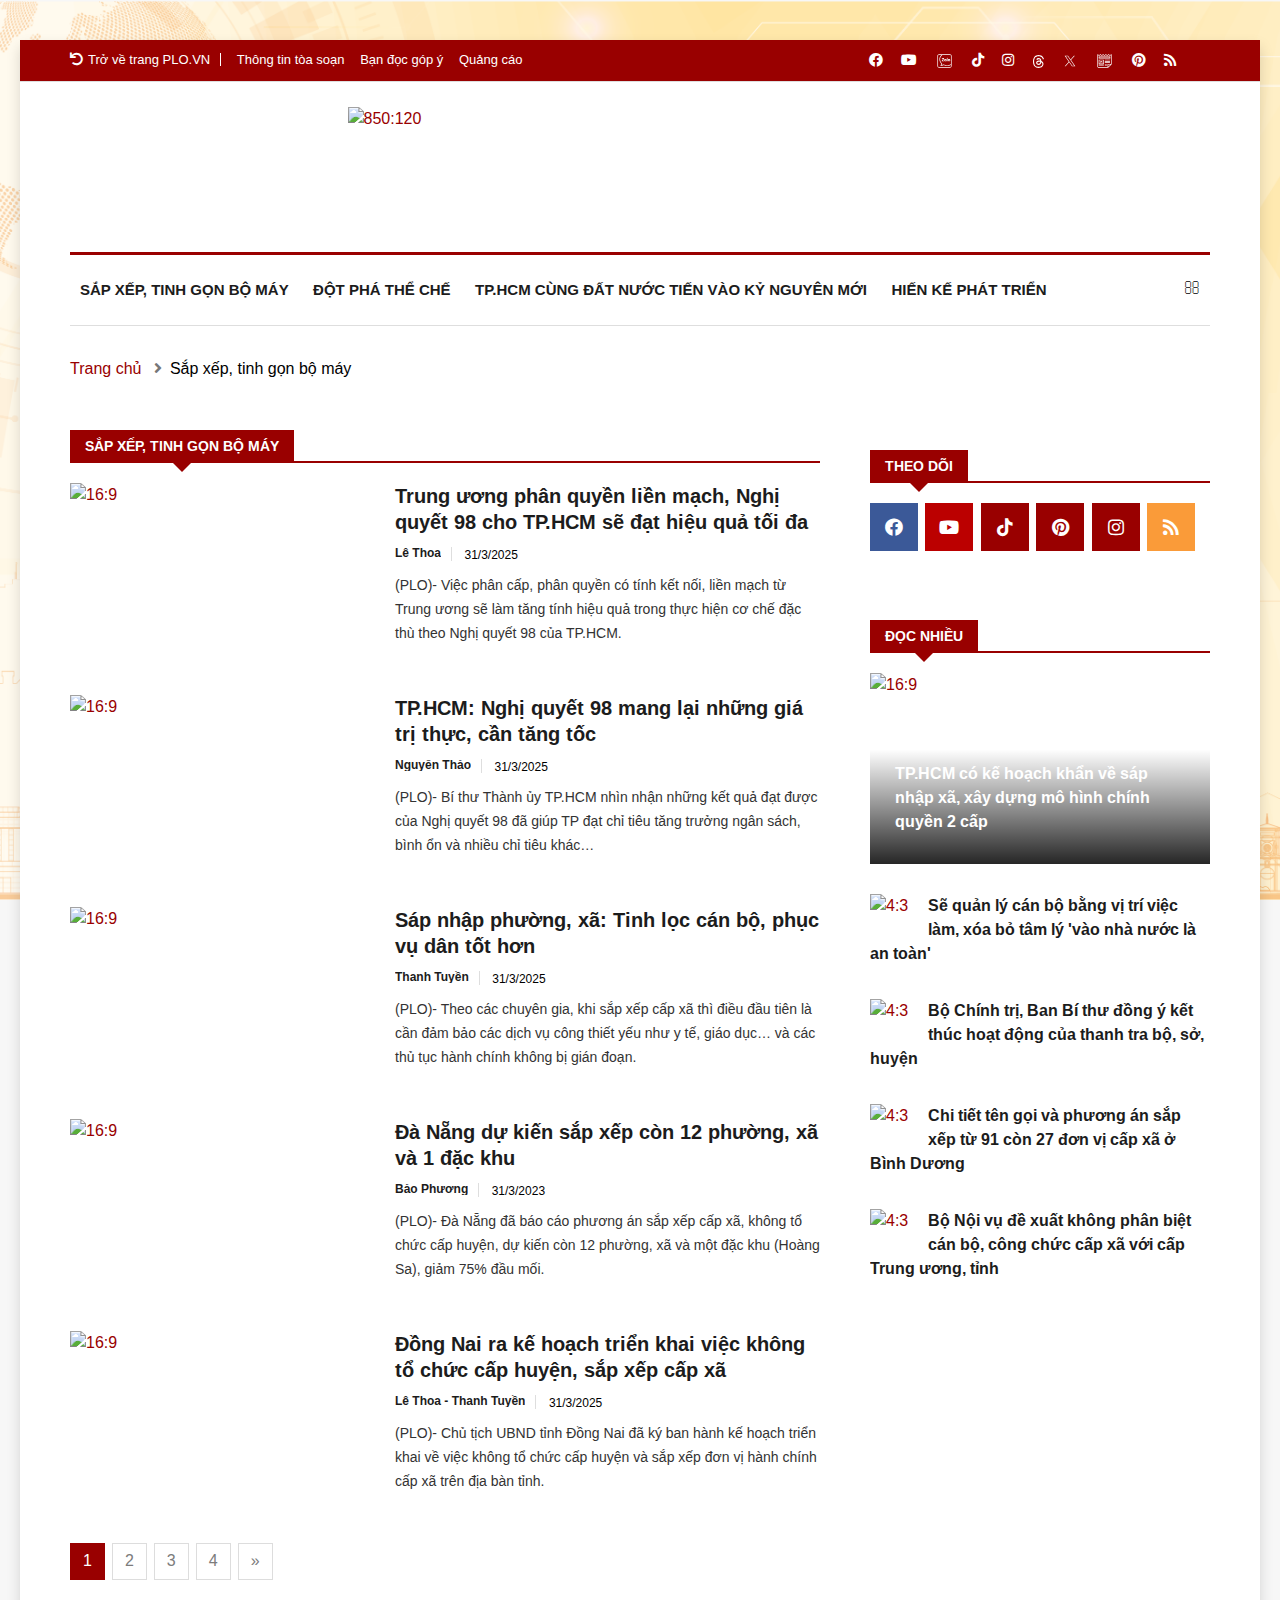
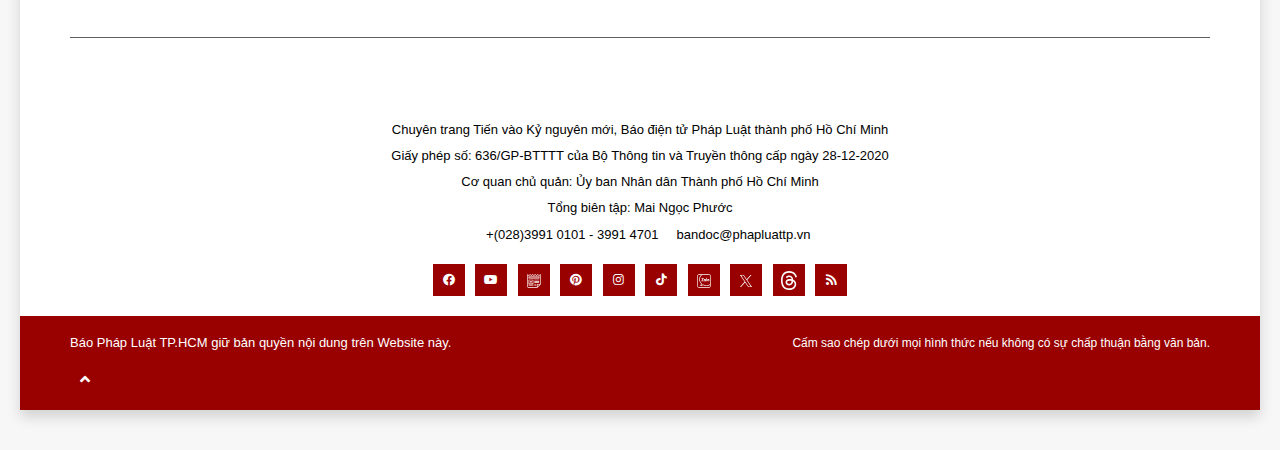
==== commit 6b9d6d08: "update fonts, css, banner" ====
--- a/category.html
+++ b/category.html
@@ -114,7 +114,7 @@
                     <span class="social-icon"><i class="fab fa-youtube"></i></span>
                   </a>
                   <a title="OA Zalo" href="https://zalo.me/1833194750325839938;" class="icon-zalo">
-                    <img src="./images/icon/zalo.svg" alt="Theo dõi Báo Pháp Luật Tp HCM trên OA ZALO" />
+                    <img src="./images/icon/zalo.svg?v=1.0" alt="Theo dõi Báo Pháp Luật Tp HCM trên OA ZALO" />
                   </a>
                   <a title="TikTok" href="https://www.tiktok.com/@plo.vn">
                     <span class="social-icon"><i class="fab fa-tiktok"></i></span>
@@ -123,17 +123,17 @@
                     <span class="social-icon"><i class="fab fa-instagram"></i></span>
                   </a>
                   <a title="Threads" href="https://www.threads.net/@plo.vn" class="threads">
-                    <img src="./images/icon/threads.svg" alt="Theo dõi Báo Pháp Luật Tp HCM trên Threads" />
+                    <img src="./images/icon/threads.svg?v=1.0" alt="Theo dõi Báo Pháp Luật Tp HCM trên Threads" />
                   </a>
                   <a title="X" href="https://x.com/phapluattphcm" class="mxh-x">
-                    <img src="./images/icon/x.svg" alt="Theo dõi Báo Pháp Luật Tp HCM trên X" />
+                    <img src="./images/icon/x.svg?v=1.0" alt="Theo dõi Báo Pháp Luật Tp HCM trên X" />
                   </a>
                   <a
                     title="Google News"
                     href="https://news.google.com/publications/CAAqHggKIhhDQklTREFnTWFnZ0tCbkJzYnk1MmJpZ0FQAQ?ceid=VN:vi&oc=3"
                     class="google-news"
                   >
-                    <img src="./images/icon/google-news.svg" alt="Theo dõi Báo Pháp Luật Tp HCM trên X" class="mxh-x" />
+                    <img src="./images/icon/google-news.svg?v=1.0" alt="Theo dõi Báo Pháp Luật Tp HCM trên X" class="mxh-x" />
                   </a>
 
                   <a title="Pinterest" href="https://www.pinterest.com/plo_vn">
@@ -298,8 +298,8 @@
                           <span class="post-date">31/3/2025</span>
                         </div>
                         <p>
-                          (PLO)- Việc phân cấp, phân quyền có tính kết nối, liền mạch từ Trung ương sẽ làm tăng tính hiệu quả trong
-                          thực hiện cơ chế đặc thù theo Nghị quyết 98 của TP.HCM.
+                          (PLO)- Việc phân cấp, phân quyền có tính kết nối, liền mạch từ Trung ương sẽ làm tăng tính hiệu quả trong thực hiện cơ chế đặc thù
+                          theo Nghị quyết 98 của TP.HCM.
                         </p>
                       </div>
                       <!-- Post content end -->
@@ -315,11 +315,7 @@
                     <div class="col-md-5 col-sm-6">
                       <div class="post-thumb thumb-float-style">
                         <a href="post.html">
-                          <img
-                            class="img-responsive"
-                            src="https://image.plo.vn/w850/Uploaded/2025/bzivycwk/2024_08_27/p6-anh-chinh-6473.jpg.webp"
-                            alt="16:9"
-                          />
+                          <img class="img-responsive" src="https://image.plo.vn/w850/Uploaded/2025/bzivycwk/2024_08_27/p6-anh-chinh-6473.jpg.webp" alt="16:9" />
                         </a>
                       </div>
                     </div>
@@ -335,8 +331,8 @@
                           <span class="post-date">31/3/2025</span>
                         </div>
                         <p>
-                          (PLO)- Bí thư Thành ủy TP.HCM nhìn nhận những kết quả đạt được của Nghị quyết 98 đã giúp TP đạt chỉ tiêu tăng
-                          trưởng ngân sách, bình ổn và nhiều chỉ tiêu khác…
+                          (PLO)- Bí thư Thành ủy TP.HCM nhìn nhận những kết quả đạt được của Nghị quyết 98 đã giúp TP đạt chỉ tiêu tăng trưởng ngân sách, bình
+                          ổn và nhiều chỉ tiêu khác…
                         </p>
                       </div>
                       <!-- Post content end -->
@@ -372,8 +368,8 @@
                           <span class="post-date">31/3/2025</span>
                         </div>
                         <p>
-                          (PLO)- Theo các chuyên gia, khi sắp xếp cấp xã thì điều đầu tiên là cần đảm bảo các dịch vụ công thiết yếu
-                          như y tế, giáo dục… và các thủ tục hành chính không bị gián đoạn.
+                          (PLO)- Theo các chuyên gia, khi sắp xếp cấp xã thì điều đầu tiên là cần đảm bảo các dịch vụ công thiết yếu như y tế, giáo dục… và các
+                          thủ tục hành chính không bị gián đoạn.
                         </p>
                       </div>
                       <!-- Post content end -->
@@ -409,8 +405,8 @@
                           <span class="post-date">31/3/2023</span>
                         </div>
                         <p>
-                          (PLO)- Đà Nẵng đã báo cáo phương án sắp xếp cấp xã, không tổ chức cấp huyện, dự kiến còn 12 phường, xã và một
-                          đặc khu (Hoàng Sa), giảm 75% đầu mối.
+                          (PLO)- Đà Nẵng đã báo cáo phương án sắp xếp cấp xã, không tổ chức cấp huyện, dự kiến còn 12 phường, xã và một đặc khu (Hoàng Sa), giảm
+                          75% đầu mối.
                         </p>
                       </div>
                       <!-- Post content end -->
@@ -446,8 +442,8 @@
                           <span class="post-date">31/3/2025</span>
                         </div>
                         <p>
-                          (PLO)- Chủ tịch UBND tỉnh Đồng Nai đã ký ban hành kế hoạch triển khai về việc không tổ chức cấp huyện và sắp
-                          xếp đơn vị hành chính cấp xã trên địa bàn tỉnh.
+                          (PLO)- Chủ tịch UBND tỉnh Đồng Nai đã ký ban hành kế hoạch triển khai về việc không tổ chức cấp huyện và sắp xếp đơn vị hành chính cấp
+                          xã trên địa bàn tỉnh.
                         </p>
                       </div>
                       <!-- Post content end -->
@@ -626,9 +622,7 @@
 
                           <div class="post-content">
                             <h2 class="post-title title-small">
-                              <a href="post.html"
-                                >Bộ Nội vụ đề xuất không phân biệt cán bộ, công chức cấp xã với cấp Trung ương, tỉnh
-                              </a>
+                              <a href="post.html">Bộ Nội vụ đề xuất không phân biệt cán bộ, công chức cấp xã với cấp Trung ương, tỉnh </a>
                             </h2>
                             <div class="post-meta">
                               <span class="post-date">31/3/2025</span>
@@ -646,32 +640,6 @@
                 </div>
                 <!-- Popular news widget end -->
 
-                <div class="widget m-bottom-0">
-                  <h3 class="block-title"><span>Nhận bản tin mới nhất</span></h3>
-                  <div class="ts-newsletter">
-                    <div class="newsletter-introtext">
-                      <h4>Nhận bản tin Tiến vào kỷ nguyên mới</h4>
-                      <p>Đăng ký bản tin của chúng tôi để nhận những bản tin hay nhất vào hộp thư đến của bạn!</p>
-                    </div>
-
-                    <div class="newsletter-form">
-                      <form action="#" method="post">
-                        <div class="form-group">
-                          <input
-                            type="email"
-                            name="email"
-                            id="newsletter-form-email"
-                            class="form-control form-control-lg"
-                            placeholder="E-mail"
-                            autocomplete="off"
-                          />
-                          <button class="btn btn-primary">Gửi</button>
-                        </div>
-                      </form>
-                    </div>
-                  </div>
-                  <!-- Newsletter end -->
-                </div>
                 <!-- Newsletter widget end -->
               </div>
               <!-- Sidebar right end -->
@@ -713,7 +681,7 @@
                         href="https://news.google.com/publications/CAAqHggKIhhDQklTREFnTWFnZ0tCbkJzYnk1MmJpZ0FQAQ?ceid=VN:vi&oc=3&hl=vi&gl=VN"
                       >
                         <span class="social-icon icon-img">
-                          <img src="./images/icon/google-news.svg" alt="Theo dõi Báo Pháp Luật Tp HCM trên X" class="mxh-x" />
+                          <img src="./images/icon/google-news.svg?v=1.0" alt="Theo dõi Báo Pháp Luật Tp HCM trên X" class="mxh-x" />
                         </span>
                       </a>
 
@@ -728,17 +696,17 @@
                       </a>
                       <a title="zalo" href=" https://www.instagram.com/plo.vn/">
                         <span class="social-icon icon-img">
-                          <img src="./images/icon/zalo.svg" alt="Theo dõi Báo Pháp Luật Tp HCM trên OA ZALO" />
+                          <img src="./images/icon/zalo.svg?v=1.0" alt="Theo dõi Báo Pháp Luật Tp HCM trên OA ZALO" />
                         </span>
                       </a>
                       <a title="x" href="https://x.com/phapluattphcm">
                         <span class="social-icon icon-img">
-                          <img src="./images/icon/x.svg" alt="Theo dõi Báo Pháp Luật Tp HCM trên X" />
+                          <img src="./images/icon/x.svg?v=1.0" alt="Theo dõi Báo Pháp Luật Tp HCM trên X" />
                         </span>
                       </a>
                       <a title="threads" href="https://www.threads.net/@plo.vn">
                         <span class="social-icon icon-img">
-                          <img src="./images/icon/threads.svg" alt="Theo dõi Báo Pháp Luật Tp HCM trên Threads" />
+                          <img src="./images/icon/threads.svg?v=1.0" alt="Theo dõi Báo Pháp Luật Tp HCM trên Threads" />
                         </span>
                       </a>
                       <a title="Rss" href="https://plo.vn/rss/home.rss">
--- a/css/style.css
+++ b/css/style.css
@@ -3,59 +3,256 @@
 @import url(https://fonts.googleapis.com/css?family=Open+Sans:400,600,700,800);
 
 @font-face {
-  font-family: 'Noto Serif';
+  font-family: "Noto Serif";
   font-style: normal;
   font-weight: 400;
   font-display: swap;
-  src: url('../fonts/noto-serif-v4-vietnamese_latin_latin-ext-regular.eot');
+  src: url("../fonts/noto-serif-v4-vietnamese_latin_latin-ext-regular.eot");
   /* IE9 Compat Modes */
-  src: local('Noto Serif'), local('NotoSerif'),
-    url('../fonts/noto-serif-v4-vietnamese_latin_latin-ext-regular.eot?#iefix') format('embedded-opentype'),
-    /* IE6-IE8 */ url('../fonts/noto-serif-v4-vietnamese_latin_latin-ext-regular.woff2') format('woff2'),
-    /* Super Modern Browsers */ url('../fonts/noto-serif-v4-vietnamese_latin_latin-ext-regular.woff') format('woff'),
-    /* Modern Browsers */ url('../fonts/noto-serif-v4-vietnamese_latin_latin-ext-regular.ttf') format('truetype'),
-    /* Safari, Android, iOS */ url('../fonts/noto-serif-v4-vietnamese_latin_latin-ext-regular.svg#NotoSerif') format('svg');
+  src: local("Noto Serif"), local("NotoSerif"), url("../fonts/noto-serif-v4-vietnamese_latin_latin-ext-regular.eot?#iefix") format("embedded-opentype"),
+    /* IE6-IE8 */ url("../fonts/noto-serif-v4-vietnamese_latin_latin-ext-regular.woff2") format("woff2"),
+    /* Super Modern Browsers */ url("../fonts/noto-serif-v4-vietnamese_latin_latin-ext-regular.woff") format("woff"),
+    /* Modern Browsers */ url("../fonts/noto-serif-v4-vietnamese_latin_latin-ext-regular.ttf") format("truetype"),
+    /* Safari, Android, iOS */ url("../fonts/noto-serif-v4-vietnamese_latin_latin-ext-regular.svg#NotoSerif") format("svg");
   /* Legacy iOS */
 }
 
+@font-face {
+  font-family: icomoon;
+  src: url(../fonts/icomoon/icomoon.eot?v=1.1);
+  src: url(../fonts/icomoon/icomoon.eot?v=1.1#iefix) format("embedded-opentype"), url(../fonts/icomoon/icomoon.ttf?v=1.1) format("truetype"),
+    url(../fonts/icomoon/icomoon.woff?v=1.1) format("woff"), url(../fonts/icomoon/icomoon.svg?v=1.1#icomoon) format("svg");
+  font-weight: 400;
+  font-style: normal;
+  font-display: block;
+}
+
+[class^="ic-"],
+[class^="ic-type-"] {
+  font-family: icomoon !important;
+  speak: never;
+  font-style: normal;
+  font-weight: 400;
+  font-variant: normal;
+  text-transform: none;
+  line-height: 1;
+  -webkit-font-smoothing: antialiased;
+  -moz-osx-font-smoothing: grayscale;
+}
+
+.ic-arrow-left:before {
+  content: "\e900";
+}
+
+.ic-bell:before {
+  content: "\e901";
+}
+
+.ic-bookmark:before {
+  content: "\e902";
+}
+
+.ic-bookmark-solid:before {
+  content: "\e927";
+}
+
+.ic-bookmark-slash:before {
+  content: "\e928";
+}
+
+.ic-check-circle:before {
+  content: "\e923";
+}
+
+.ic-chevron-down:before {
+  content: "\e91a";
+}
+
+.ic-chevron-left:before {
+  content: "\e904";
+}
+
+.ic-chevron-right:before {
+  content: "\e905";
+}
+
+.ic-chevron-up:before {
+  content: "\e906";
+}
+
+.ic-clock:before {
+  content: "\e921";
+}
+
+.ic-close:before {
+  content: "\e925";
+}
+
+.ic-eye:before {
+  content: "\e91f";
+}
+
+.ic-eye-off:before {
+  content: "\e91e";
+}
+
+.ic-facebook:before {
+  content: "\e907";
+}
+
+.ic-facebook-f:before {
+  content: "\e91b";
+}
+
+.ic-fb:before {
+  content: "\e929";
+}
+
+.ic-globe:before {
+  content: "\e908";
+}
+
+.ic-google:before {
+  content: "\e91c";
+}
+
+.ic-heart:before {
+  content: "\e909";
+}
+
+.ic-home:before {
+  content: "\e90a";
+}
+
+.ic-layers:before {
+  content: "\e90b";
+}
+
+.ic-link:before {
+  content: "\e926";
+}
+
+.ic-lock:before {
+  content: "\e924";
+}
+
+.ic-log-out:before {
+  content: "\e922";
+}
+
+.ic-mail:before {
+  content: "\e90c";
+}
+
+.ic-menu:before {
+  content: "\e90d";
+}
+
+.ic-message-circle:before {
+  content: "\e90e";
+}
+
+.ic-more-horizontal:before {
+  content: "\e90f";
+}
+
+.ic-phone:before {
+  content: "\e910";
+}
+
+.ic-play:before {
+  content: "\e911";
+}
+
+.ic-printer:before {
+  content: "\e912";
+}
+
+.ic-rss:before {
+  content: "\e920";
+}
+
+.ic-search:before {
+  content: "\e913";
+}
+
+.ic-thumbs-up:before {
+  content: "\e914";
+}
+
+.ic-tiktok:before {
+  content: "\e92b";
+}
+
+.ic-twitter:before {
+  content: "\e915";
+}
+
+.ic-user:before {
+  content: "\e916";
+}
+
+.ic-youtube:before {
+  content: "\e918";
+}
+
+.ic-yt:before {
+  content: "\e92c";
+}
+
+.ic-zalo:before {
+  content: "\e919";
+}
+
+.ic-zalo-z:before {
+  content: "\e91d";
+}
+
+.ic-type-image:before,
+.ic-type-img:before {
+  content: "\e903";
+}
+
+.ic-type-video:before {
+  content: "\e917";
+}
 /* noto-serif-italic - vietnamese_latin_latin-ext */
 
 @font-face {
-  font-family: 'Noto Serif';
+  font-family: "Noto Serif";
   font-style: italic;
   font-weight: 400;
   font-display: swap;
-  src: url('../fonts/noto-serif-v4-vietnamese_latin_latin-ext-italic.eot');
+  src: url("../fonts/noto-serif-v4-vietnamese_latin_latin-ext-italic.eot");
   /* IE9 Compat Modes */
-  src: local('Noto Serif Italic'), local('NotoSerif-Italic'),
-    url('../fonts/noto-serif-v4-vietnamese_latin_latin-ext-italic.eot?#iefix') format('embedded-opentype'),
-    /* IE6-IE8 */ url('../fonts/noto-serif-v4-vietnamese_latin_latin-ext-italic.woff2') format('woff2'),
-    /* Super Modern Browsers */ url('../fonts/noto-serif-v4-vietnamese_latin_latin-ext-italic.woff') format('woff'),
-    /* Modern Browsers */ url('../fonts/noto-serif-v4-vietnamese_latin_latin-ext-italic.ttf') format('truetype'),
-    /* Safari, Android, iOS */ url('../fonts/noto-serif-v4-vietnamese_latin_latin-ext-italic.svg#NotoSerif') format('svg');
+  src: local("Noto Serif Italic"), local("NotoSerif-Italic"),
+    url("../fonts/noto-serif-v4-vietnamese_latin_latin-ext-italic.eot?#iefix") format("embedded-opentype"),
+    /* IE6-IE8 */ url("../fonts/noto-serif-v4-vietnamese_latin_latin-ext-italic.woff2") format("woff2"),
+    /* Super Modern Browsers */ url("../fonts/noto-serif-v4-vietnamese_latin_latin-ext-italic.woff") format("woff"),
+    /* Modern Browsers */ url("../fonts/noto-serif-v4-vietnamese_latin_latin-ext-italic.ttf") format("truetype"),
+    /* Safari, Android, iOS */ url("../fonts/noto-serif-v4-vietnamese_latin_latin-ext-italic.svg#NotoSerif") format("svg");
   /* Legacy iOS */
 }
 
 /* noto-serif-700 - vietnamese_latin_latin-ext */
 
 @font-face {
-  font-family: 'Noto Serif';
+  font-family: "Noto Serif";
   font-style: normal;
   font-weight: 700;
   font-display: swap;
-  src: url('../fonts/noto-serif-v4-vietnamese_latin_latin-ext-700.eot');
+  src: url("../fonts/noto-serif-v4-vietnamese_latin_latin-ext-700.eot");
   /* IE9 Compat Modes */
-  src: local('Noto Serif Bold'), local('NotoSerif-Bold'),
-    url('../fonts/noto-serif-v4-vietnamese_latin_latin-ext-700.eot?#iefix') format('embedded-opentype'),
-    /* IE6-IE8 */ url('../fonts/noto-serif-v4-vietnamese_latin_latin-ext-700.woff2') format('woff2'),
-    /* Super Modern Browsers */ url('../fonts/noto-serif-v4-vietnamese_latin_latin-ext-700.woff') format('woff'),
-    /* Modern Browsers */ url('../fonts/noto-serif-v4-vietnamese_latin_latin-ext-700.ttf') format('truetype'),
-    /* Safari, Android, iOS */ url('../fonts/noto-serif-v4-vietnamese_latin_latin-ext-700.svg#NotoSerif') format('svg');
+  src: local("Noto Serif Bold"), local("NotoSerif-Bold"), url("../fonts/noto-serif-v4-vietnamese_latin_latin-ext-700.eot?#iefix") format("embedded-opentype"),
+    /* IE6-IE8 */ url("../fonts/noto-serif-v4-vietnamese_latin_latin-ext-700.woff2") format("woff2"),
+    /* Super Modern Browsers */ url("../fonts/noto-serif-v4-vietnamese_latin_latin-ext-700.woff") format("woff"),
+    /* Modern Browsers */ url("../fonts/noto-serif-v4-vietnamese_latin_latin-ext-700.ttf") format("truetype"),
+    /* Safari, Android, iOS */ url("../fonts/noto-serif-v4-vietnamese_latin_latin-ext-700.svg#NotoSerif") format("svg");
   /* Legacy iOS */
 }
 
 .vc_video-bg-container.video-bg:before {
-  content: ' ';
+  content: " ";
   position: absolute;
   display: block;
   width: 100%;
@@ -81,7 +278,7 @@
 
 body,
 p {
-  font-family: 'Arial', sans-serif;
+  font-family: "Arial", sans-serif;
   line-height: 24px;
   font-size: 16px;
   text-rendering: optimizeLegibility;
@@ -111,7 +308,7 @@
 h6 {
   color: #1c1c1c;
   font-weight: 700;
-  font-family: 'Arimo', sans-serif;
+  font-family: "Arimo", sans-serif;
 }
 
 h1 {
@@ -120,8 +317,8 @@
 }
 
 h2 {
-  font-size: 22px;
-  line-height: 36px;
+  font-size: 18px;
+  line-height: 1.5;
 }
 
 h3 {
@@ -206,9 +403,9 @@
   padding-bottom: 0;
 }
 
-.m-top-0 {
+/* .m-top-0 {
   margin-top: 0 !important;
-}
+} */
 
 .m-bottom-0 {
   margin-bottom: 0;
@@ -364,14 +561,14 @@
   margin: 50px 0 40px;
   font-size: 18px;
   line-height: 34px;
-  font-family: 'Noto Serif', serif;
+  font-family: "Noto Serif", serif;
   font-weight: 400;
   text-align: center;
 }
 
 blockquote:before {
   position: absolute;
-  content: '\f10e';
+  content: "\f10e";
   font-family: FontAwesome;
   font-size: 24px;
   padding: 8px 15px;
@@ -453,7 +650,7 @@
 
 .list-round li:before {
   font-family: FontAwesome;
-  content: '\f138';
+  content: "\f138";
   margin-right: 10px;
   color: #900;
   font-size: 12px;
@@ -465,7 +662,7 @@
 
 ul.list-arrow li:before {
   font-family: FontAwesome;
-  content: '\f105';
+  content: "\f105";
   margin-right: 10px;
   color: #900;
   font-size: 16px;
@@ -473,7 +670,7 @@
 
 ul.list-check li:before {
   font-family: FontAwesome;
-  content: '\f00c';
+  content: "\f00c";
   margin-right: 10px;
   color: #900;
   font-size: 14px;
@@ -499,7 +696,7 @@
   background: #f5f5f5 url(../images/crossword.png);
 }
 
-a[href^='tel'] {
+a[href^="tel"] {
   color: inherit;
   text-decoration: none;
 }
@@ -560,7 +757,7 @@
 .block-title > span:after {
   border-color: #900 rgba(0, 0, 0, 0) rgba(0, 0, 0, 0) rgba(0, 0, 0, 0);
   position: absolute;
-  content: ' ';
+  content: " ";
   width: auto;
   height: auto;
   bottom: -20px;
@@ -574,7 +771,7 @@
 
 .post-title {
   font-size: 18px;
-  line-height: 24px;
+  line-height: 1.5;
   margin: 15px 0 0;
 }
 
@@ -583,10 +780,8 @@
 }
 
 .post-title.title-extra-large {
-  font-size: 26px;
-  line-height: 30px;
-  margin-top: 15px;
-  margin-bottom: 10px;
+  font-size: 18px;
+  line-height: 1.5;
 }
 
 .post-title.title-large {
@@ -597,7 +792,7 @@
 }
 
 .post-title.title-medium {
-  font-size: 14px;
+  font-size: 18px;
   line-height: 1.4;
   color: #fff;
   max-height: 60px;
@@ -622,7 +817,7 @@
 .block-title > a:after {
   border-color: #900 transparent transparent transparent;
   position: absolute;
-  content: ' ';
+  content: " ";
   width: auto;
   height: auto;
   bottom: -20px;
@@ -633,8 +828,8 @@
 }
 
 .post-title.title-small {
-  font-size: 14px;
-  line-height: 20px;
+  font-size: 16px;
+  line-height: 1.5;
   margin-top: 15px;
   margin-bottom: 5px;
 }
@@ -655,7 +850,7 @@
 }
 
 .post-cat:before {
-  content: '';
+  content: "";
   position: absolute;
   left: 0;
   z-index: 0;
@@ -717,7 +912,7 @@
 }
 
 .post-overaly-style:before {
-  content: ' ';
+  content: " ";
   position: absolute;
   display: block;
   width: 100%;
@@ -726,13 +921,7 @@
   bottom: 0;
   left: 0;
   background: -moz-linear-gradient(bottom, rgba(0, 0, 0, 0) 40%, rgba(0, 0, 0, 0.85) 100%);
-  background: -webkit-gradient(
-    linear,
-    left bottom,
-    left bottom,
-    color-stop(60%, rgba(0, 0, 0, 0)),
-    color-stop(100%, rgba(0, 0, 0, 0.85))
-  );
+  background: -webkit-gradient(linear, left bottom, left bottom, color-stop(60%, rgba(0, 0, 0, 0)), color-stop(100%, rgba(0, 0, 0, 0.85)));
   background: -webkit-linear-gradient(bottom, rgba(0, 0, 0, 0) 40%, rgba(0, 0, 0, 0.85) 100%);
   background: -o-linear-gradient(bottom, rgba(0, 0, 0, 0) 40%, rgba(0, 0, 0, 0.85) 100%);
   background: -ms-linear-gradient(bottom, rgba(0, 0, 0, 0) 40%, rgba(0, 0, 0, 0.85) 100%);
@@ -801,13 +990,7 @@
   top: 0;
   left: 0;
   background: -moz-linear-gradient(top, rgba(0, 0, 0, 0) 30%, rgba(0, 0, 0, 0.85) 100%);
-  background: -webkit-gradient(
-    linear,
-    left top,
-    left bottom,
-    color-stop(60%, rgba(0, 0, 0, 0)),
-    color-stop(100%, rgba(0, 0, 0, 0.85))
-  );
+  background: -webkit-gradient(linear, left top, left bottom, color-stop(60%, rgba(0, 0, 0, 0)), color-stop(100%, rgba(0, 0, 0, 0.85)));
   background: -webkit-linear-gradient(top, rgba(0, 0, 0, 0) 30%, rgba(0, 0, 0, 0.85) 100%);
   background: -o-linear-gradient(top, rgba(0, 0, 0, 0) 30%, rgba(0, 0, 0, 0.85) 100%);
   background: -ms-linear-gradient(top, rgba(0, 0, 0, 0) 30%, rgba(0, 0, 0, 0.85) 100%);
@@ -816,10 +999,6 @@
 
 /*-- Post Overaly Textcenter --*/
 
-.post-overaly-style.text-center .post-content {
-  padding: 30px 30px 60px;
-}
-
 .post-overaly-style.text-center {
   margin-bottom: 30px;
 }
@@ -839,13 +1018,7 @@
 
 .post-overaly-style.text-center:before {
   background: -moz-linear-gradient(bottom, rgba(0, 0, 0, 0) 30%, rgba(0, 0, 0, 0.85) 100%);
-  background: -webkit-gradient(
-    linear,
-    left bottom,
-    left bottom,
-    color-stop(60%, rgba(0, 0, 0, 0)),
-    color-stop(100%, rgba(0, 0, 0, 0.85))
-  );
+  background: -webkit-gradient(linear, left bottom, left bottom, color-stop(60%, rgba(0, 0, 0, 0)), color-stop(100%, rgba(0, 0, 0, 0.85)));
   background: -webkit-linear-gradient(bottom, rgba(0, 0, 0, 0) 30%, rgba(0, 0, 0, 0.85) 100%);
   background: -o-linear-gradient(bottom, rgba(0, 0, 0, 0) 30%, rgba(0, 0, 0, 0.85) 100%);
   background: -ms-linear-gradient(bottom, rgba(0, 0, 0, 0) 30%, rgba(0, 0, 0, 0.85) 100%);
@@ -897,9 +1070,12 @@
 }
 
 /*-- Post list --*/
+.color-blue .list-post-block {
+  margin-top: 0px !important;
+}
 
 .list-post-block {
-  margin-top: 30px;
+  margin-top: 30px !important;
 }
 
 .list-post {
@@ -963,6 +1139,10 @@
 }
 
 /*-- Color Red --*/
+
+.block-title > a {
+  padding: 10px 15px !important;
+}
 
 .color-red .block-title {
   border-bottom: 2px solid #900;
@@ -1318,11 +1498,10 @@
 }
 
 /*-- Logo --*/
-
-.logo {
-  padding: 28px 0;
-}
-
+.header .row {
+  display: flex;
+  align-items: center;
+}
 /* header right */
 
 .header-right {
@@ -1345,7 +1524,7 @@
 
 ul.top-info-box > li.nav-search:before {
   position: absolute;
-  content: '';
+  content: "";
   background: #ddd;
   left: 0;
   width: 1px;
@@ -1420,9 +1599,9 @@
 
 ul.navbar-nav > li > a {
   display: inline-block;
-  padding: 10px 20px;
+  padding: 10px 10px;
   line-height: 50px;
-  font-size: 16px;
+  font-size: 15px;
   font-weight: 700;
   text-transform: uppercase;
   color: #1c1c1c;
@@ -1442,7 +1621,7 @@
 }
 
 ul.navbar-nav > li > a:before {
-  content: '';
+  content: "";
   position: absolute;
   left: 0;
   right: 0;
@@ -1492,7 +1671,7 @@
 
 .dropdown-submenu > a:after {
   display: block;
-  content: '\f105';
+  content: "\f105";
   font-family: FontAwesome;
   float: right;
   margin-top: 0;
@@ -1661,7 +1840,7 @@
   display: inline-block;
   position: relative;
   cursor: pointer;
-  top: 12px;
+  top: 22px;
   right: 10px;
 }
 
@@ -1690,8 +1869,8 @@
 .search-block .search-close {
   color: #525252;
   position: absolute;
-  top: -43px;
-  right: 4px;
+  top: 12px;
+  right: -1px;
   font-size: 32px;
   cursor: pointer;
   background: #fff;
@@ -1861,7 +2040,7 @@
   background-repeat: no-repeat;
 }
 .featured-slider .item:before {
-  content: ' ';
+  content: " ";
   position: absolute;
   display: block;
   width: 100%;
@@ -1870,13 +2049,7 @@
   bottom: 0;
   left: 0;
   background: -moz-linear-gradient(top, rgba(0, 0, 0, 0) 40%, rgba(0, 0, 0, 0.85) 100%);
-  background: -webkit-gradient(
-    linear,
-    left top,
-    left bottom,
-    color-stop(60%, rgba(0, 0, 0, 0)),
-    color-stop(100%, rgba(0, 0, 0, 0.85))
-  );
+  background: -webkit-gradient(linear, left top, left bottom, color-stop(60%, rgba(0, 0, 0, 0)), color-stop(100%, rgba(0, 0, 0, 0.85)));
   background: -webkit-linear-gradient(top, rgba(0, 0, 0, 0) 40%, rgba(0, 0, 0, 0.85) 100%);
   background: -o-linear-gradient(top, rgba(0, 0, 0, 0) 40%, rgba(0, 0, 0, 0.85) 100%);
   background: -ms-linear-gradient(top, rgba(0, 0, 0, 0) 40%, rgba(0, 0, 0, 0.85) 100%);
@@ -1884,7 +2057,7 @@
 }
 
 .post-content {
-  padding: 30px;
+  padding: 22px;
   z-index: 1;
   position: relative;
 }
@@ -1932,6 +2105,7 @@
 .featured-post .post-date,
 .featured-post .post-title a {
   color: #fff;
+  display: none;
 }
 
 /* Featured slider content bottom */
@@ -1943,13 +2117,7 @@
 
 .featured-slider.content-bottom .item:before {
   background: -moz-linear-gradient(bottom, rgba(0, 0, 0, 0) 40%, rgba(0, 0, 0, 0.85) 100%);
-  background: -webkit-gradient(
-    linear,
-    left bottom,
-    left bottom,
-    color-stop(60%, rgba(0, 0, 0, 0)),
-    color-stop(100%, rgba(0, 0, 0, 0.85))
-  );
+  background: -webkit-gradient(linear, left bottom, left bottom, color-stop(60%, rgba(0, 0, 0, 0)), color-stop(100%, rgba(0, 0, 0, 0.85)));
   background: -webkit-linear-gradient(bottom, rgba(0, 0, 0, 0) 40%, rgba(0, 0, 0, 0.85) 100%);
   background: -o-linear-gradient(bottom, rgba(0, 0, 0, 0) 40%, rgba(0, 0, 0, 0.85) 100%);
   background: -ms-linear-gradient(bottom, rgba(0, 0, 0, 0) 40%, rgba(0, 0, 0, 0.85) 100%);
@@ -2144,7 +2312,7 @@
 
 .featured-tab .nav-tabs > li.active > a:after {
   position: absolute;
-  content: ' ';
+  content: " ";
   width: auto;
   height: auto;
   bottom: -14px;
@@ -2193,8 +2361,8 @@
 }
 
 .video-tab .post-title {
-  font-size: 24px;
-  line-height: 30px;
+  font-size: 18px !important;
+  line-height: 1.5;
   font-weight: normal;
 }
 
@@ -2337,11 +2505,11 @@
 }
 
 .twitter-widget ul li:after {
-  content: '\f099';
+  content: "\f099";
   position: absolute;
   top: 0;
   left: 0;
-  font-family: 'FontAwesome';
+  font-family: "FontAwesome";
   color: #a3a3a3;
 
   font-size: 16px;
@@ -2505,7 +2673,7 @@
 }
 
 .breadcrumb > li + li:before {
-  content: '\f105';
+  content: "\f105";
   font-family: FontAwesome;
   padding: 0 8px;
   color: #777;
@@ -2610,7 +2778,7 @@
 ================================================== */
 
 .single-post .post-title {
-  font-family: 'Noto Serif', serif;
+  font-family: "Noto Serif", serif;
   letter-spacing: -1px;
   font-size: 30px;
   line-height: 40px;
@@ -2622,13 +2790,13 @@
   font-size: 16px;
   line-height: 1.5;
   margin-bottom: 15px;
-  font-family: 'Noto Serif', serif;
+  font-family: "Noto Serif", serif;
   font-weight: 400;
 }
 .entry-content .sapo {
   font-size: 18px;
   line-height: 1.4;
-  font-family: 'Noto Serif', serif;
+  font-family: "Noto Serif", serif;
 }
 
 .post-content-area {
@@ -2651,7 +2819,7 @@
 .entry-content h1,
 .entry-content h2,
 .entry-content h3 {
-  font-family: 'Noto Serif', serif;
+  font-family: "Noto Serif", serif;
 }
 
 /* Post tags */
@@ -2960,6 +3128,9 @@
   border-bottom: 0;
 }
 
+.sidebar .post-meta {
+  display: none;
+}
 /* Newsletter */
 
 .ts-newsletter {
@@ -3100,7 +3271,7 @@
 }
 
 .boxed-layout::before {
-  content: ''; /* Tạo pseudo-element */
+  content: ""; /* Tạo pseudo-element */
   position: absolute; /* Đặt nó dưới nền */
   top: 0;
   left: 0;
@@ -3195,16 +3366,16 @@
 }
 
 .breadcrumb > li + li:before {
-  content: '\f105'; /* Mã Unicode cho mũi tên phải ">" */
-  font-family: 'Font Awesome 5 Free'; /* Đảm bảo dùng đúng font-family */
+  content: "\f105"; /* Mã Unicode cho mũi tên phải ">" */
+  font-family: "Font Awesome 5 Free"; /* Đảm bảo dùng đúng font-family */
   padding: 0 8px;
   color: #777;
   font-weight: 900; /* Đảm bảo font được hiển thị đúng, đặc biệt là khi sử dụng biểu tượng từ font-weight */
 }
 
 blockquote:before {
-  content: '\f10d'; /* Mã Unicode của biểu tượng Font Awesome */
-  font-family: 'Font Awesome 5 Free'; /* Đảm bảo dùng đúng font-family */
+  content: "\f10d"; /* Mã Unicode của biểu tượng Font Awesome */
+  font-family: "Font Awesome 5 Free"; /* Đảm bảo dùng đúng font-family */
   font-weight: 900; /* Đảm bảo sử dụng trọng số font chính xác */
   padding-right: 10px;
   color: #fff;
@@ -3239,8 +3410,8 @@
 }
 
 .fa-angle-up:before {
-  content: '\f106';
-  font-family: 'Font Awesome 5 Free';
+  content: "\f106";
+  font-family: "Font Awesome 5 Free";
   font-weight: 900;
 }
 
@@ -3419,6 +3590,7 @@
 
 .zce-content-body > * {
   margin-top: 16px !important;
+  font-family: "Noto Serif", serif !important;
 }
 
 .zce-content-body > :first-child {
@@ -3444,6 +3616,9 @@
 
 .zce-content-body figure figcaption {
   margin: 8px auto 0;
+}
+.zce-content-body em {
+  font-size: 18px;
 }
 
 .zce-content-body .notebox {
@@ -3518,7 +3693,7 @@
 }
 
 .zce-content-body .related-topic .story__heading a::before {
-  content: '•';
+  content: "•";
   display: inline-block;
   font-size: 14px;
   position: absolute;
@@ -3801,7 +3976,7 @@
 
 .zce-content-body blockquote .author::before {
   position: absolute;
-  content: '';
+  content: "";
   width: 30px;
   height: 1px;
   background: rgba(0, 0, 0, 0.3);
@@ -3840,7 +4015,7 @@
 }
 
 .zce-content-body .related-topic .story:after {
-  content: '';
+  content: "";
   clear: both;
   display: table;
 }
@@ -4188,3 +4363,154 @@
   margin: 0px 5px;
   border-radius: 2px;
 }
+
+.article__comment .filter-comment {
+  font-size: 13px;
+  display: flex;
+  align-items: center;
+  justify-content: space-between;
+  padding: 8px 20px;
+  background: var(--gray-ee);
+  margin-top: 30px;
+  position: relative;
+}
+
+.article__comment .filter-comment .total-comment {
+  font-weight: 700;
+  text-transform: uppercase;
+  color: #343a40;
+}
+
+.article__comment .filter-comment .wrap-select {
+  position: relative;
+}
+
+.article__comment .filter-comment .wrap-select label {
+  color: #343a40;
+  text-transform: uppercase;
+  margin: 0;
+}
+
+.article__comment .filter-comment .wrap-select select {
+  color: #555;
+  outline: 0;
+  padding: 0 10px;
+  cursor: pointer;
+  width: 200px;
+  height: 35px;
+  background: #fff;
+  position: relative;
+  border-color: rgb(0 0 0 / 10%);
+}
+
+.article__comment .list-comment {
+  margin-top: 24px;
+}
+
+.article__comment .wrap-outer {
+  padding-top: 20px;
+  margin-top: 16px;
+  border-top: 1px solid rgb(0 0 0 / 10%);
+}
+
+.article__comment .rank-1:first-child {
+  border-top: 0;
+  padding-top: 0;
+  margin-top: 0;
+}
+
+.article__comment .rank-1 {
+  display: flex;
+  border-top: 1px solid rgb(0 0 0 / 10%);
+  padding-top: 28px;
+  margin-top: 16px;
+}
+
+.article__comment .list-comment .avatar {
+  width: 30px;
+  min-width: 30px;
+  height: 30px;
+  border-radius: 50%;
+  padding: 15px;
+  background: #e5e5e5 url(https://static.plo.vn/v4/web/styles/img/no-ava.png) 0 0 / 30px no-repeat;
+  margin-top: -6px;
+  position: relative;
+}
+
+.article__comment .list-comment .avatar img {
+  width: 100%;
+  height: 100%;
+  border-radius: 50%;
+  position: absolute;
+  top: 0;
+  right: 0;
+}
+.article__comment .list-comment .content {
+  color: #555;
+  margin-left: 16px;
+  width: 100%;
+}
+
+.article__comment .list-comment .content .name {
+  font-size: 13px;
+  font-weight: 700;
+  text-transform: capitalize;
+  margin-bottom: 8px;
+}
+
+.article__comment .list-comment .content .text {
+  margin-bottom: 8px;
+}
+
+.article__comment .list-comment .content .action {
+  display: flex;
+  flex-wrap: wrap;
+}
+
+.article__comment .list-comment .content .action .like {
+  margin-right: 16px;
+}
+
+.article__comment .list-comment .content .action a {
+  font-size: 13px;
+  color: #888;
+}
+
+.article__comment .list-comment .content .action .like:before {
+  font-family: icomoon;
+  content: "\e914";
+  font-size: 14px;
+  margin-right: 3px;
+}
+
+.article__comment .list-comment .content .action .like .count {
+  margin-right: 3px;
+}
+
+.article__comment .list-comment .content .action a {
+  font-size: 13px;
+  color: #888;
+}
+
+.article__comment .wrap-outer {
+  padding-top: 20px;
+  margin-top: 16px;
+  border-top: 1px solid rgb(0 0 0 / 10%);
+}
+
+.article__comment .rank-1:first-child {
+  border-top: 0;
+  padding-top: 0;
+  margin-top: 0;
+}
+
+.latest-news-slide h2 a {
+  font-size: 15px !important;
+}
+
+@media (max-width: 479px) {
+  .header .row {
+    display: flex;
+    flex-direction: column;
+  }
+}
--- a/css/responsive.css
+++ b/css/responsive.css
@@ -154,7 +154,7 @@
 
   ul.navbar-nav > li:hover > a:after,
   ul.navbar-nav > li.active > a:after {
-    content: '';
+    content: "";
   }
 
   ul.navbar-nav > li > a:before {
@@ -347,7 +347,7 @@
 
   ul.navbar-nav > li:hover > a:after,
   ul.navbar-nav > li.active > a:after {
-    content: '';
+    content: "";
   }
 
   ul.navbar-nav > li > a:before {
@@ -484,7 +484,7 @@
 
   .post-title {
     font-size: 18px;
-    line-height: 26px;
+    line-height: 1.5;
   }
 
   /* Block */
@@ -575,6 +575,10 @@
 
   .category-style2 .post-thumb {
     margin-bottom: 20px;
+  }
+  .header .row {
+    display: flex;
+    flex-direction: column;
   }
 }
 
@@ -633,6 +637,7 @@
 
   .post-block-style.post-float-half .post-thumb {
     margin-right: 0px;
+    margin-bottom: 5px;
   }
   .social-icon {
     text-align: center;
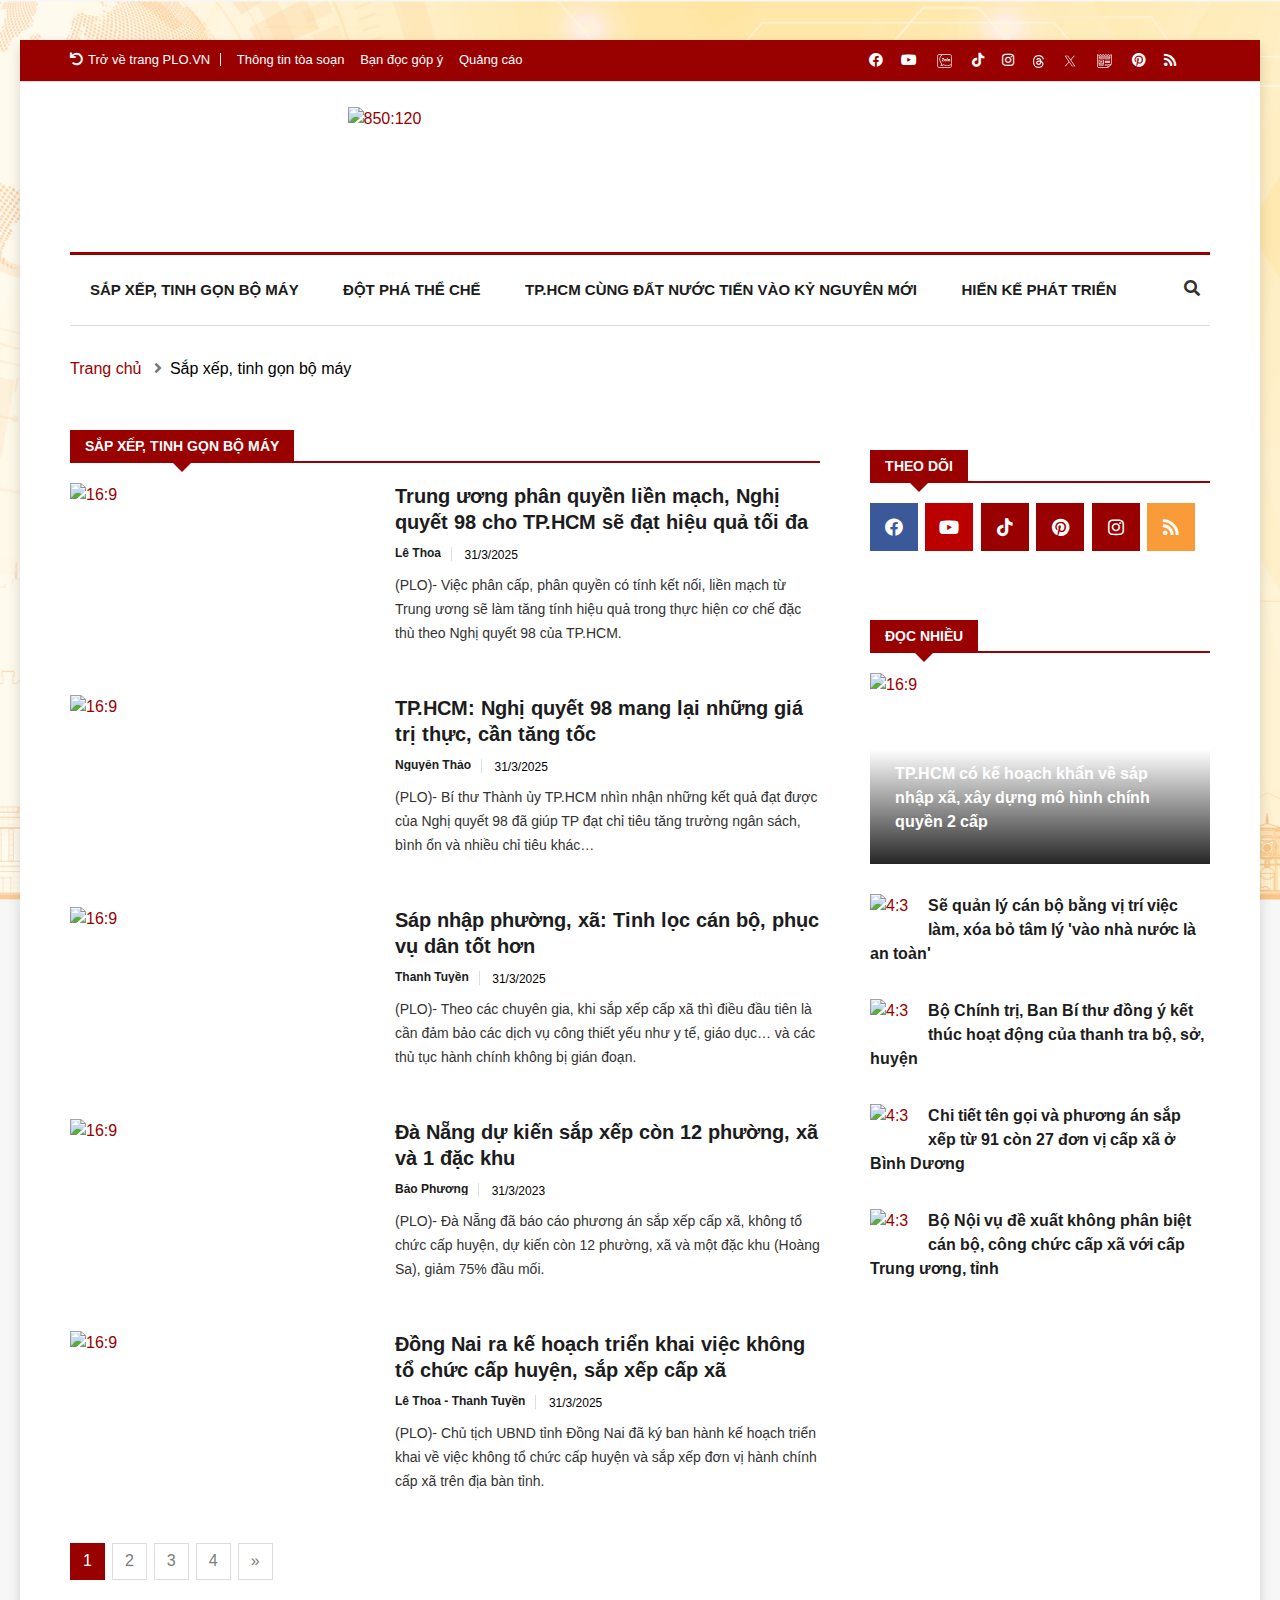
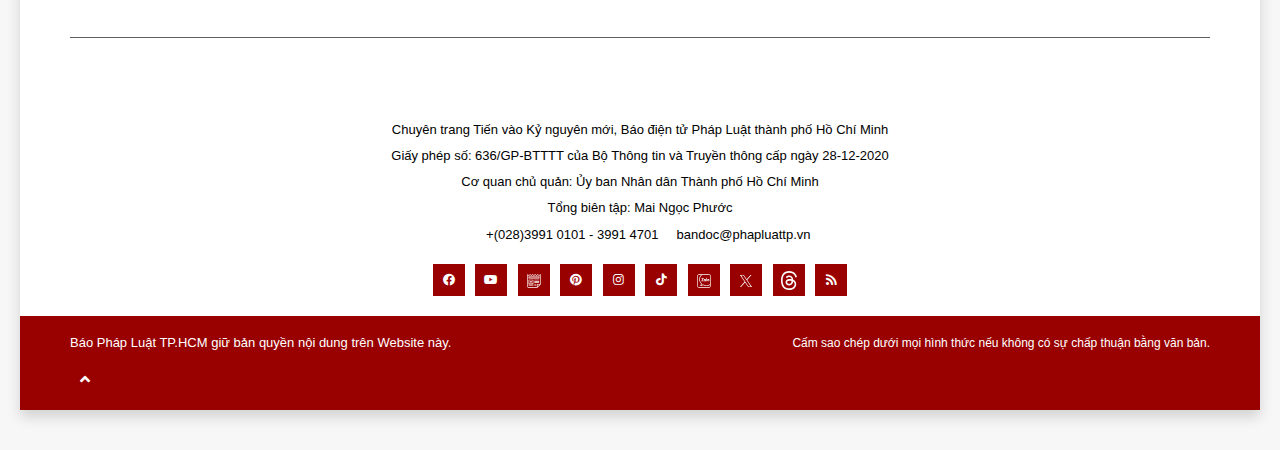
==== commit af6897be: "update fonts fa-solid-900.woff2, custom.js, style.css" ====
--- a/category.html
+++ b/category.html
@@ -114,7 +114,7 @@
                     <span class="social-icon"><i class="fab fa-youtube"></i></span>
                   </a>
                   <a title="OA Zalo" href="https://zalo.me/1833194750325839938;" class="icon-zalo">
-                    <img src="./images/icon/zalo.svg?v=1.0" alt="Theo dõi Báo Pháp Luật Tp HCM trên OA ZALO" />
+                    <img src="./images/icon/zalo.svg?v=1.1" alt="Theo dõi Báo Pháp Luật Tp HCM trên OA ZALO" />
                   </a>
                   <a title="TikTok" href="https://www.tiktok.com/@plo.vn">
                     <span class="social-icon"><i class="fab fa-tiktok"></i></span>
@@ -123,17 +123,17 @@
                     <span class="social-icon"><i class="fab fa-instagram"></i></span>
                   </a>
                   <a title="Threads" href="https://www.threads.net/@plo.vn" class="threads">
-                    <img src="./images/icon/threads.svg?v=1.0" alt="Theo dõi Báo Pháp Luật Tp HCM trên Threads" />
+                    <img src="./images/icon/threads.svg?v=1.1" alt="Theo dõi Báo Pháp Luật Tp HCM trên Threads" />
                   </a>
                   <a title="X" href="https://x.com/phapluattphcm" class="mxh-x">
-                    <img src="./images/icon/x.svg?v=1.0" alt="Theo dõi Báo Pháp Luật Tp HCM trên X" />
+                    <img src="./images/icon/x.svg?v=1.1" alt="Theo dõi Báo Pháp Luật Tp HCM trên X" />
                   </a>
                   <a
                     title="Google News"
                     href="https://news.google.com/publications/CAAqHggKIhhDQklTREFnTWFnZ0tCbkJzYnk1MmJpZ0FQAQ?ceid=VN:vi&oc=3"
                     class="google-news"
                   >
-                    <img src="./images/icon/google-news.svg?v=1.0" alt="Theo dõi Báo Pháp Luật Tp HCM trên X" class="mxh-x" />
+                    <img src="./images/icon/google-news.svg?v=1.1" alt="Theo dõi Báo Pháp Luật Tp HCM trên X" class="mxh-x" />
                   </a>
 
                   <a title="Pinterest" href="https://www.pinterest.com/plo_vn">
@@ -298,8 +298,8 @@
                           <span class="post-date">31/3/2025</span>
                         </div>
                         <p>
-                          (PLO)- Việc phân cấp, phân quyền có tính kết nối, liền mạch từ Trung ương sẽ làm tăng tính hiệu quả trong thực hiện cơ chế đặc thù
-                          theo Nghị quyết 98 của TP.HCM.
+                          (PLO)- Việc phân cấp, phân quyền có tính kết nối, liền mạch từ Trung ương sẽ làm tăng tính hiệu quả trong
+                          thực hiện cơ chế đặc thù theo Nghị quyết 98 của TP.HCM.
                         </p>
                       </div>
                       <!-- Post content end -->
@@ -315,7 +315,11 @@
                     <div class="col-md-5 col-sm-6">
                       <div class="post-thumb thumb-float-style">
                         <a href="post.html">
-                          <img class="img-responsive" src="https://image.plo.vn/w850/Uploaded/2025/bzivycwk/2024_08_27/p6-anh-chinh-6473.jpg.webp" alt="16:9" />
+                          <img
+                            class="img-responsive"
+                            src="https://image.plo.vn/w850/Uploaded/2025/bzivycwk/2024_08_27/p6-anh-chinh-6473.jpg.webp"
+                            alt="16:9"
+                          />
                         </a>
                       </div>
                     </div>
@@ -331,8 +335,8 @@
                           <span class="post-date">31/3/2025</span>
                         </div>
                         <p>
-                          (PLO)- Bí thư Thành ủy TP.HCM nhìn nhận những kết quả đạt được của Nghị quyết 98 đã giúp TP đạt chỉ tiêu tăng trưởng ngân sách, bình
-                          ổn và nhiều chỉ tiêu khác…
+                          (PLO)- Bí thư Thành ủy TP.HCM nhìn nhận những kết quả đạt được của Nghị quyết 98 đã giúp TP đạt chỉ tiêu tăng
+                          trưởng ngân sách, bình ổn và nhiều chỉ tiêu khác…
                         </p>
                       </div>
                       <!-- Post content end -->
@@ -368,8 +372,8 @@
                           <span class="post-date">31/3/2025</span>
                         </div>
                         <p>
-                          (PLO)- Theo các chuyên gia, khi sắp xếp cấp xã thì điều đầu tiên là cần đảm bảo các dịch vụ công thiết yếu như y tế, giáo dục… và các
-                          thủ tục hành chính không bị gián đoạn.
+                          (PLO)- Theo các chuyên gia, khi sắp xếp cấp xã thì điều đầu tiên là cần đảm bảo các dịch vụ công thiết yếu
+                          như y tế, giáo dục… và các thủ tục hành chính không bị gián đoạn.
                         </p>
                       </div>
                       <!-- Post content end -->
@@ -405,8 +409,8 @@
                           <span class="post-date">31/3/2023</span>
                         </div>
                         <p>
-                          (PLO)- Đà Nẵng đã báo cáo phương án sắp xếp cấp xã, không tổ chức cấp huyện, dự kiến còn 12 phường, xã và một đặc khu (Hoàng Sa), giảm
-                          75% đầu mối.
+                          (PLO)- Đà Nẵng đã báo cáo phương án sắp xếp cấp xã, không tổ chức cấp huyện, dự kiến còn 12 phường, xã và một
+                          đặc khu (Hoàng Sa), giảm 75% đầu mối.
                         </p>
                       </div>
                       <!-- Post content end -->
@@ -442,8 +446,8 @@
                           <span class="post-date">31/3/2025</span>
                         </div>
                         <p>
-                          (PLO)- Chủ tịch UBND tỉnh Đồng Nai đã ký ban hành kế hoạch triển khai về việc không tổ chức cấp huyện và sắp xếp đơn vị hành chính cấp
-                          xã trên địa bàn tỉnh.
+                          (PLO)- Chủ tịch UBND tỉnh Đồng Nai đã ký ban hành kế hoạch triển khai về việc không tổ chức cấp huyện và sắp
+                          xếp đơn vị hành chính cấp xã trên địa bàn tỉnh.
                         </p>
                       </div>
                       <!-- Post content end -->
@@ -622,7 +626,9 @@
 
                           <div class="post-content">
                             <h2 class="post-title title-small">
-                              <a href="post.html">Bộ Nội vụ đề xuất không phân biệt cán bộ, công chức cấp xã với cấp Trung ương, tỉnh </a>
+                              <a href="post.html"
+                                >Bộ Nội vụ đề xuất không phân biệt cán bộ, công chức cấp xã với cấp Trung ương, tỉnh
+                              </a>
                             </h2>
                             <div class="post-meta">
                               <span class="post-date">31/3/2025</span>
@@ -681,7 +687,7 @@
                         href="https://news.google.com/publications/CAAqHggKIhhDQklTREFnTWFnZ0tCbkJzYnk1MmJpZ0FQAQ?ceid=VN:vi&oc=3&hl=vi&gl=VN"
                       >
                         <span class="social-icon icon-img">
-                          <img src="./images/icon/google-news.svg?v=1.0" alt="Theo dõi Báo Pháp Luật Tp HCM trên X" class="mxh-x" />
+                          <img src="./images/icon/google-news.svg?v=1.1" alt="Theo dõi Báo Pháp Luật Tp HCM trên X" class="mxh-x" />
                         </span>
                       </a>
 
@@ -696,17 +702,17 @@
                       </a>
                       <a title="zalo" href=" https://www.instagram.com/plo.vn/">
                         <span class="social-icon icon-img">
-                          <img src="./images/icon/zalo.svg?v=1.0" alt="Theo dõi Báo Pháp Luật Tp HCM trên OA ZALO" />
+                          <img src="./images/icon/zalo.svg?v=1.1" alt="Theo dõi Báo Pháp Luật Tp HCM trên OA ZALO" />
                         </span>
                       </a>
                       <a title="x" href="https://x.com/phapluattphcm">
                         <span class="social-icon icon-img">
-                          <img src="./images/icon/x.svg?v=1.0" alt="Theo dõi Báo Pháp Luật Tp HCM trên X" />
+                          <img src="./images/icon/x.svg?v=1.1" alt="Theo dõi Báo Pháp Luật Tp HCM trên X" />
                         </span>
                       </a>
                       <a title="threads" href="https://www.threads.net/@plo.vn">
                         <span class="social-icon icon-img">
-                          <img src="./images/icon/threads.svg?v=1.0" alt="Theo dõi Báo Pháp Luật Tp HCM trên Threads" />
+                          <img src="./images/icon/threads.svg?v=1.1" alt="Theo dõi Báo Pháp Luật Tp HCM trên Threads" />
                         </span>
                       </a>
                       <a title="Rss" href="https://plo.vn/rss/home.rss">
@@ -774,7 +780,7 @@
       <script type="text/javascript" src="js/ini.isotope.js"></script>
 
       <!-- Template custom -->
-      <script type="text/javascript" src="js/custom.js"></script>
+      <script type="text/javascript" src="js/custom.js?v=1002"></script>
     </div>
     <!-- Body inner end -->
   </body>
--- a/css/style.css
+++ b/css/style.css
@@ -3,32 +3,37 @@
 @import url(https://fonts.googleapis.com/css?family=Open+Sans:400,600,700,800);
 
 @font-face {
-  font-family: "Noto Serif";
+  font-family: 'Noto Serif';
   font-style: normal;
   font-weight: 400;
   font-display: swap;
-  src: url("../fonts/noto-serif-v4-vietnamese_latin_latin-ext-regular.eot");
+  src: url('../fonts/noto-serif-v4-vietnamese_latin_latin-ext-regular.eot');
   /* IE9 Compat Modes */
-  src: local("Noto Serif"), local("NotoSerif"), url("../fonts/noto-serif-v4-vietnamese_latin_latin-ext-regular.eot?#iefix") format("embedded-opentype"),
-    /* IE6-IE8 */ url("../fonts/noto-serif-v4-vietnamese_latin_latin-ext-regular.woff2") format("woff2"),
-    /* Super Modern Browsers */ url("../fonts/noto-serif-v4-vietnamese_latin_latin-ext-regular.woff") format("woff"),
-    /* Modern Browsers */ url("../fonts/noto-serif-v4-vietnamese_latin_latin-ext-regular.ttf") format("truetype"),
-    /* Safari, Android, iOS */ url("../fonts/noto-serif-v4-vietnamese_latin_latin-ext-regular.svg#NotoSerif") format("svg");
+  src: local('Noto Serif'), local('NotoSerif'),
+    url('../fonts/noto-serif-v4-vietnamese_latin_latin-ext-regular.eot?#iefix') format('embedded-opentype'),
+    /* IE6-IE8 */ url('../fonts/noto-serif-v4-vietnamese_latin_latin-ext-regular.woff2') format('woff2'),
+    /* Super Modern Browsers */ url('../fonts/noto-serif-v4-vietnamese_latin_latin-ext-regular.woff') format('woff'),
+    /* Modern Browsers */ url('../fonts/noto-serif-v4-vietnamese_latin_latin-ext-regular.ttf') format('truetype'),
+    /* Safari, Android, iOS */ url('../fonts/noto-serif-v4-vietnamese_latin_latin-ext-regular.svg#NotoSerif') format('svg');
   /* Legacy iOS */
 }
-
+@font-face {
+  font-family: 'Font Awesome 5 Free';
+  src: url('../fonts/fa-solid-900.woff2?v=1.1') format('woff2');
+}
 @font-face {
   font-family: icomoon;
   src: url(../fonts/icomoon/icomoon.eot?v=1.1);
-  src: url(../fonts/icomoon/icomoon.eot?v=1.1#iefix) format("embedded-opentype"), url(../fonts/icomoon/icomoon.ttf?v=1.1) format("truetype"),
-    url(../fonts/icomoon/icomoon.woff?v=1.1) format("woff"), url(../fonts/icomoon/icomoon.svg?v=1.1#icomoon) format("svg");
+  src: url(../fonts/icomoon/icomoon.eot?v=1.1#iefix) format('embedded-opentype'),
+    url(../fonts/icomoon/icomoon.ttf?v=1.1) format('truetype'), url(../fonts/icomoon/icomoon.woff?v=1.1) format('woff'),
+    url(../fonts/icomoon/icomoon.svg?v=1.1#icomoon) format('svg');
   font-weight: 400;
   font-style: normal;
   font-display: block;
 }
 
-[class^="ic-"],
-[class^="ic-type-"] {
+[class^='ic-'],
+[class^='ic-type-'] {
   font-family: icomoon !important;
   speak: never;
   font-style: normal;
@@ -41,218 +46,220 @@
 }
 
 .ic-arrow-left:before {
-  content: "\e900";
+  content: '\e900';
 }
 
 .ic-bell:before {
-  content: "\e901";
+  content: '\e901';
 }
 
 .ic-bookmark:before {
-  content: "\e902";
+  content: '\e902';
 }
 
 .ic-bookmark-solid:before {
-  content: "\e927";
+  content: '\e927';
 }
 
 .ic-bookmark-slash:before {
-  content: "\e928";
+  content: '\e928';
 }
 
 .ic-check-circle:before {
-  content: "\e923";
+  content: '\e923';
 }
 
 .ic-chevron-down:before {
-  content: "\e91a";
+  content: '\e91a';
 }
 
 .ic-chevron-left:before {
-  content: "\e904";
+  content: '\e904';
 }
 
 .ic-chevron-right:before {
-  content: "\e905";
+  content: '\e905';
 }
 
 .ic-chevron-up:before {
-  content: "\e906";
+  content: '\e906';
 }
 
 .ic-clock:before {
-  content: "\e921";
+  content: '\e921';
 }
 
 .ic-close:before {
-  content: "\e925";
+  content: '\e925';
 }
 
 .ic-eye:before {
-  content: "\e91f";
+  content: '\e91f';
 }
 
 .ic-eye-off:before {
-  content: "\e91e";
+  content: '\e91e';
 }
 
 .ic-facebook:before {
-  content: "\e907";
+  content: '\e907';
 }
 
 .ic-facebook-f:before {
-  content: "\e91b";
+  content: '\e91b';
 }
 
 .ic-fb:before {
-  content: "\e929";
+  content: '\e929';
 }
 
 .ic-globe:before {
-  content: "\e908";
+  content: '\e908';
 }
 
 .ic-google:before {
-  content: "\e91c";
+  content: '\e91c';
 }
 
 .ic-heart:before {
-  content: "\e909";
+  content: '\e909';
 }
 
 .ic-home:before {
-  content: "\e90a";
+  content: '\e90a';
 }
 
 .ic-layers:before {
-  content: "\e90b";
+  content: '\e90b';
 }
 
 .ic-link:before {
-  content: "\e926";
+  content: '\e926';
 }
 
 .ic-lock:before {
-  content: "\e924";
+  content: '\e924';
 }
 
 .ic-log-out:before {
-  content: "\e922";
+  content: '\e922';
 }
 
 .ic-mail:before {
-  content: "\e90c";
+  content: '\e90c';
 }
 
 .ic-menu:before {
-  content: "\e90d";
+  content: '\e90d';
 }
 
 .ic-message-circle:before {
-  content: "\e90e";
+  content: '\e90e';
 }
 
 .ic-more-horizontal:before {
-  content: "\e90f";
+  content: '\e90f';
 }
 
 .ic-phone:before {
-  content: "\e910";
+  content: '\e910';
 }
 
 .ic-play:before {
-  content: "\e911";
+  content: '\e911';
 }
 
 .ic-printer:before {
-  content: "\e912";
+  content: '\e912';
 }
 
 .ic-rss:before {
-  content: "\e920";
+  content: '\e920';
 }
 
 .ic-search:before {
-  content: "\e913";
+  content: '\e913';
 }
 
 .ic-thumbs-up:before {
-  content: "\e914";
+  content: '\e914';
 }
 
 .ic-tiktok:before {
-  content: "\e92b";
+  content: '\e92b';
 }
 
 .ic-twitter:before {
-  content: "\e915";
+  content: '\e915';
 }
 
 .ic-user:before {
-  content: "\e916";
+  content: '\e916';
 }
 
 .ic-youtube:before {
-  content: "\e918";
+  content: '\e918';
 }
 
 .ic-yt:before {
-  content: "\e92c";
+  content: '\e92c';
 }
 
 .ic-zalo:before {
-  content: "\e919";
+  content: '\e919';
 }
 
 .ic-zalo-z:before {
-  content: "\e91d";
+  content: '\e91d';
 }
 
 .ic-type-image:before,
 .ic-type-img:before {
-  content: "\e903";
+  content: '\e903';
 }
 
 .ic-type-video:before {
-  content: "\e917";
-}
+  content: '\e917';
+}
+
 /* noto-serif-italic - vietnamese_latin_latin-ext */
 
 @font-face {
-  font-family: "Noto Serif";
+  font-family: 'Noto Serif';
   font-style: italic;
   font-weight: 400;
   font-display: swap;
-  src: url("../fonts/noto-serif-v4-vietnamese_latin_latin-ext-italic.eot");
+  src: url('../fonts/noto-serif-v4-vietnamese_latin_latin-ext-italic.eot');
   /* IE9 Compat Modes */
-  src: local("Noto Serif Italic"), local("NotoSerif-Italic"),
-    url("../fonts/noto-serif-v4-vietnamese_latin_latin-ext-italic.eot?#iefix") format("embedded-opentype"),
-    /* IE6-IE8 */ url("../fonts/noto-serif-v4-vietnamese_latin_latin-ext-italic.woff2") format("woff2"),
-    /* Super Modern Browsers */ url("../fonts/noto-serif-v4-vietnamese_latin_latin-ext-italic.woff") format("woff"),
-    /* Modern Browsers */ url("../fonts/noto-serif-v4-vietnamese_latin_latin-ext-italic.ttf") format("truetype"),
-    /* Safari, Android, iOS */ url("../fonts/noto-serif-v4-vietnamese_latin_latin-ext-italic.svg#NotoSerif") format("svg");
+  src: local('Noto Serif Italic'), local('NotoSerif-Italic'),
+    url('../fonts/noto-serif-v4-vietnamese_latin_latin-ext-italic.eot?#iefix') format('embedded-opentype'),
+    /* IE6-IE8 */ url('../fonts/noto-serif-v4-vietnamese_latin_latin-ext-italic.woff2') format('woff2'),
+    /* Super Modern Browsers */ url('../fonts/noto-serif-v4-vietnamese_latin_latin-ext-italic.woff') format('woff'),
+    /* Modern Browsers */ url('../fonts/noto-serif-v4-vietnamese_latin_latin-ext-italic.ttf') format('truetype'),
+    /* Safari, Android, iOS */ url('../fonts/noto-serif-v4-vietnamese_latin_latin-ext-italic.svg#NotoSerif') format('svg');
   /* Legacy iOS */
 }
 
 /* noto-serif-700 - vietnamese_latin_latin-ext */
 
 @font-face {
-  font-family: "Noto Serif";
+  font-family: 'Noto Serif';
   font-style: normal;
   font-weight: 700;
   font-display: swap;
-  src: url("../fonts/noto-serif-v4-vietnamese_latin_latin-ext-700.eot");
+  src: url('../fonts/noto-serif-v4-vietnamese_latin_latin-ext-700.eot');
   /* IE9 Compat Modes */
-  src: local("Noto Serif Bold"), local("NotoSerif-Bold"), url("../fonts/noto-serif-v4-vietnamese_latin_latin-ext-700.eot?#iefix") format("embedded-opentype"),
-    /* IE6-IE8 */ url("../fonts/noto-serif-v4-vietnamese_latin_latin-ext-700.woff2") format("woff2"),
-    /* Super Modern Browsers */ url("../fonts/noto-serif-v4-vietnamese_latin_latin-ext-700.woff") format("woff"),
-    /* Modern Browsers */ url("../fonts/noto-serif-v4-vietnamese_latin_latin-ext-700.ttf") format("truetype"),
-    /* Safari, Android, iOS */ url("../fonts/noto-serif-v4-vietnamese_latin_latin-ext-700.svg#NotoSerif") format("svg");
+  src: local('Noto Serif Bold'), local('NotoSerif-Bold'),
+    url('../fonts/noto-serif-v4-vietnamese_latin_latin-ext-700.eot?#iefix') format('embedded-opentype'),
+    /* IE6-IE8 */ url('../fonts/noto-serif-v4-vietnamese_latin_latin-ext-700.woff2') format('woff2'),
+    /* Super Modern Browsers */ url('../fonts/noto-serif-v4-vietnamese_latin_latin-ext-700.woff') format('woff'),
+    /* Modern Browsers */ url('../fonts/noto-serif-v4-vietnamese_latin_latin-ext-700.ttf') format('truetype'),
+    /* Safari, Android, iOS */ url('../fonts/noto-serif-v4-vietnamese_latin_latin-ext-700.svg#NotoSerif') format('svg');
   /* Legacy iOS */
 }
 
 .vc_video-bg-container.video-bg:before {
-  content: " ";
+  content: ' ';
   position: absolute;
   display: block;
   width: 100%;
@@ -278,7 +285,7 @@
 
 body,
 p {
-  font-family: "Arial", sans-serif;
+  font-family: 'Arial', sans-serif;
   line-height: 24px;
   font-size: 16px;
   text-rendering: optimizeLegibility;
@@ -308,12 +315,12 @@
 h6 {
   color: #1c1c1c;
   font-weight: 700;
-  font-family: "Arimo", sans-serif;
+  font-family: 'Arimo', sans-serif;
 }
 
 h1 {
-  font-size: 36px;
-  line-height: 48px;
+  font-size: 20px;
+  line-height: 1.5;
 }
 
 h2 {
@@ -561,14 +568,14 @@
   margin: 50px 0 40px;
   font-size: 18px;
   line-height: 34px;
-  font-family: "Noto Serif", serif;
+  font-family: 'Noto Serif', serif;
   font-weight: 400;
   text-align: center;
 }
 
 blockquote:before {
   position: absolute;
-  content: "\f10e";
+  content: '\f10e';
   font-family: FontAwesome;
   font-size: 24px;
   padding: 8px 15px;
@@ -650,7 +657,7 @@
 
 .list-round li:before {
   font-family: FontAwesome;
-  content: "\f138";
+  content: '\f138';
   margin-right: 10px;
   color: #900;
   font-size: 12px;
@@ -662,7 +669,7 @@
 
 ul.list-arrow li:before {
   font-family: FontAwesome;
-  content: "\f105";
+  content: '\f105';
   margin-right: 10px;
   color: #900;
   font-size: 16px;
@@ -670,7 +677,7 @@
 
 ul.list-check li:before {
   font-family: FontAwesome;
-  content: "\f00c";
+  content: '\f00c';
   margin-right: 10px;
   color: #900;
   font-size: 14px;
@@ -696,7 +703,7 @@
   background: #f5f5f5 url(../images/crossword.png);
 }
 
-a[href^="tel"] {
+a[href^='tel'] {
   color: inherit;
   text-decoration: none;
 }
@@ -757,7 +764,7 @@
 .block-title > span:after {
   border-color: #900 rgba(0, 0, 0, 0) rgba(0, 0, 0, 0) rgba(0, 0, 0, 0);
   position: absolute;
-  content: " ";
+  content: ' ';
   width: auto;
   height: auto;
   bottom: -20px;
@@ -800,7 +807,7 @@
 
 .post-title.title-medium a {
   display: -webkit-box;
-  -webkit-line-clamp: 4;
+  -webkit-line-clamp: 3;
   -webkit-box-orient: vertical;
   overflow: hidden;
   text-overflow: ellipsis;
@@ -817,10 +824,10 @@
 .block-title > a:after {
   border-color: #900 transparent transparent transparent;
   position: absolute;
-  content: " ";
+  content: ' ';
   width: auto;
   height: auto;
-  bottom: -20px;
+  bottom: -18px;
   margin-left: -10px;
   left: 15%;
   border-width: 10px;
@@ -850,7 +857,7 @@
 }
 
 .post-cat:before {
-  content: "";
+  content: '';
   position: absolute;
   left: 0;
   z-index: 0;
@@ -912,7 +919,7 @@
 }
 
 .post-overaly-style:before {
-  content: " ";
+  content: ' ';
   position: absolute;
   display: block;
   width: 100%;
@@ -921,7 +928,13 @@
   bottom: 0;
   left: 0;
   background: -moz-linear-gradient(bottom, rgba(0, 0, 0, 0) 40%, rgba(0, 0, 0, 0.85) 100%);
-  background: -webkit-gradient(linear, left bottom, left bottom, color-stop(60%, rgba(0, 0, 0, 0)), color-stop(100%, rgba(0, 0, 0, 0.85)));
+  background: -webkit-gradient(
+    linear,
+    left bottom,
+    left bottom,
+    color-stop(60%, rgba(0, 0, 0, 0)),
+    color-stop(100%, rgba(0, 0, 0, 0.85))
+  );
   background: -webkit-linear-gradient(bottom, rgba(0, 0, 0, 0) 40%, rgba(0, 0, 0, 0.85) 100%);
   background: -o-linear-gradient(bottom, rgba(0, 0, 0, 0) 40%, rgba(0, 0, 0, 0.85) 100%);
   background: -ms-linear-gradient(bottom, rgba(0, 0, 0, 0) 40%, rgba(0, 0, 0, 0.85) 100%);
@@ -990,7 +1003,13 @@
   top: 0;
   left: 0;
   background: -moz-linear-gradient(top, rgba(0, 0, 0, 0) 30%, rgba(0, 0, 0, 0.85) 100%);
-  background: -webkit-gradient(linear, left top, left bottom, color-stop(60%, rgba(0, 0, 0, 0)), color-stop(100%, rgba(0, 0, 0, 0.85)));
+  background: -webkit-gradient(
+    linear,
+    left top,
+    left bottom,
+    color-stop(60%, rgba(0, 0, 0, 0)),
+    color-stop(100%, rgba(0, 0, 0, 0.85))
+  );
   background: -webkit-linear-gradient(top, rgba(0, 0, 0, 0) 30%, rgba(0, 0, 0, 0.85) 100%);
   background: -o-linear-gradient(top, rgba(0, 0, 0, 0) 30%, rgba(0, 0, 0, 0.85) 100%);
   background: -ms-linear-gradient(top, rgba(0, 0, 0, 0) 30%, rgba(0, 0, 0, 0.85) 100%);
@@ -1018,7 +1037,13 @@
 
 .post-overaly-style.text-center:before {
   background: -moz-linear-gradient(bottom, rgba(0, 0, 0, 0) 30%, rgba(0, 0, 0, 0.85) 100%);
-  background: -webkit-gradient(linear, left bottom, left bottom, color-stop(60%, rgba(0, 0, 0, 0)), color-stop(100%, rgba(0, 0, 0, 0.85)));
+  background: -webkit-gradient(
+    linear,
+    left bottom,
+    left bottom,
+    color-stop(60%, rgba(0, 0, 0, 0)),
+    color-stop(100%, rgba(0, 0, 0, 0.85))
+  );
   background: -webkit-linear-gradient(bottom, rgba(0, 0, 0, 0) 30%, rgba(0, 0, 0, 0.85) 100%);
   background: -o-linear-gradient(bottom, rgba(0, 0, 0, 0) 30%, rgba(0, 0, 0, 0.85) 100%);
   background: -ms-linear-gradient(bottom, rgba(0, 0, 0, 0) 30%, rgba(0, 0, 0, 0.85) 100%);
@@ -1524,7 +1549,7 @@
 
 ul.top-info-box > li.nav-search:before {
   position: absolute;
-  content: "";
+  content: '';
   background: #ddd;
   left: 0;
   width: 1px;
@@ -1599,7 +1624,7 @@
 
 ul.navbar-nav > li > a {
   display: inline-block;
-  padding: 10px 10px;
+  padding: 10px 20px;
   line-height: 50px;
   font-size: 15px;
   font-weight: 700;
@@ -1621,7 +1646,7 @@
 }
 
 ul.navbar-nav > li > a:before {
-  content: "";
+  content: '';
   position: absolute;
   left: 0;
   right: 0;
@@ -1671,7 +1696,7 @@
 
 .dropdown-submenu > a:after {
   display: block;
-  content: "\f105";
+  content: '\f105';
   font-family: FontAwesome;
   float: right;
   margin-top: 0;
@@ -2040,7 +2065,7 @@
   background-repeat: no-repeat;
 }
 .featured-slider .item:before {
-  content: " ";
+  content: ' ';
   position: absolute;
   display: block;
   width: 100%;
@@ -2049,7 +2074,13 @@
   bottom: 0;
   left: 0;
   background: -moz-linear-gradient(top, rgba(0, 0, 0, 0) 40%, rgba(0, 0, 0, 0.85) 100%);
-  background: -webkit-gradient(linear, left top, left bottom, color-stop(60%, rgba(0, 0, 0, 0)), color-stop(100%, rgba(0, 0, 0, 0.85)));
+  background: -webkit-gradient(
+    linear,
+    left top,
+    left bottom,
+    color-stop(60%, rgba(0, 0, 0, 0)),
+    color-stop(100%, rgba(0, 0, 0, 0.85))
+  );
   background: -webkit-linear-gradient(top, rgba(0, 0, 0, 0) 40%, rgba(0, 0, 0, 0.85) 100%);
   background: -o-linear-gradient(top, rgba(0, 0, 0, 0) 40%, rgba(0, 0, 0, 0.85) 100%);
   background: -ms-linear-gradient(top, rgba(0, 0, 0, 0) 40%, rgba(0, 0, 0, 0.85) 100%);
@@ -2117,7 +2148,13 @@
 
 .featured-slider.content-bottom .item:before {
   background: -moz-linear-gradient(bottom, rgba(0, 0, 0, 0) 40%, rgba(0, 0, 0, 0.85) 100%);
-  background: -webkit-gradient(linear, left bottom, left bottom, color-stop(60%, rgba(0, 0, 0, 0)), color-stop(100%, rgba(0, 0, 0, 0.85)));
+  background: -webkit-gradient(
+    linear,
+    left bottom,
+    left bottom,
+    color-stop(60%, rgba(0, 0, 0, 0)),
+    color-stop(100%, rgba(0, 0, 0, 0.85))
+  );
   background: -webkit-linear-gradient(bottom, rgba(0, 0, 0, 0) 40%, rgba(0, 0, 0, 0.85) 100%);
   background: -o-linear-gradient(bottom, rgba(0, 0, 0, 0) 40%, rgba(0, 0, 0, 0.85) 100%);
   background: -ms-linear-gradient(bottom, rgba(0, 0, 0, 0) 40%, rgba(0, 0, 0, 0.85) 100%);
@@ -2312,7 +2349,7 @@
 
 .featured-tab .nav-tabs > li.active > a:after {
   position: absolute;
-  content: " ";
+  content: ' ';
   width: auto;
   height: auto;
   bottom: -14px;
@@ -2349,7 +2386,7 @@
   color: #fff;
   font-size: 18px;
   text-transform: uppercase;
-  margin: 0 0 30px 15px;
+  margin: 10px;
 }
 
 .video-tab .post-overaly-style {
@@ -2505,11 +2542,11 @@
 }
 
 .twitter-widget ul li:after {
-  content: "\f099";
+  content: '\f099';
   position: absolute;
   top: 0;
   left: 0;
-  font-family: "FontAwesome";
+  font-family: 'FontAwesome';
   color: #a3a3a3;
 
   font-size: 16px;
@@ -2673,7 +2710,7 @@
 }
 
 .breadcrumb > li + li:before {
-  content: "\f105";
+  content: '\f105';
   font-family: FontAwesome;
   padding: 0 8px;
   color: #777;
@@ -2778,7 +2815,7 @@
 ================================================== */
 
 .single-post .post-title {
-  font-family: "Noto Serif", serif;
+  font-family: 'Noto Serif', serif;
   letter-spacing: -1px;
   font-size: 30px;
   line-height: 40px;
@@ -2790,13 +2827,13 @@
   font-size: 16px;
   line-height: 1.5;
   margin-bottom: 15px;
-  font-family: "Noto Serif", serif;
+  font-family: 'Noto Serif', serif;
   font-weight: 400;
 }
 .entry-content .sapo {
   font-size: 18px;
-  line-height: 1.4;
-  font-family: "Noto Serif", serif;
+  line-height: 1.5;
+  font-family: 'Noto Serif', serif;
 }
 
 .post-content-area {
@@ -2819,7 +2856,7 @@
 .entry-content h1,
 .entry-content h2,
 .entry-content h3 {
-  font-family: "Noto Serif", serif;
+  font-family: 'Noto Serif', serif;
 }
 
 /* Post tags */
@@ -3271,7 +3308,7 @@
 }
 
 .boxed-layout::before {
-  content: ""; /* Tạo pseudo-element */
+  content: ''; /* Tạo pseudo-element */
   position: absolute; /* Đặt nó dưới nền */
   top: 0;
   left: 0;
@@ -3366,16 +3403,16 @@
 }
 
 .breadcrumb > li + li:before {
-  content: "\f105"; /* Mã Unicode cho mũi tên phải ">" */
-  font-family: "Font Awesome 5 Free"; /* Đảm bảo dùng đúng font-family */
+  content: '\f105'; /* Mã Unicode cho mũi tên phải ">" */
+  font-family: 'Font Awesome 5 Free'; /* Đảm bảo dùng đúng font-family */
   padding: 0 8px;
   color: #777;
   font-weight: 900; /* Đảm bảo font được hiển thị đúng, đặc biệt là khi sử dụng biểu tượng từ font-weight */
 }
 
 blockquote:before {
-  content: "\f10d"; /* Mã Unicode của biểu tượng Font Awesome */
-  font-family: "Font Awesome 5 Free"; /* Đảm bảo dùng đúng font-family */
+  content: '\f10d'; /* Mã Unicode của biểu tượng Font Awesome */
+  font-family: 'Font Awesome 5 Free'; /* Đảm bảo dùng đúng font-family */
   font-weight: 900; /* Đảm bảo sử dụng trọng số font chính xác */
   padding-right: 10px;
   color: #fff;
@@ -3410,8 +3447,8 @@
 }
 
 .fa-angle-up:before {
-  content: "\f106";
-  font-family: "Font Awesome 5 Free";
+  content: '\f106';
+  font-family: 'Font Awesome 5 Free';
   font-weight: 900;
 }
 
@@ -3590,7 +3627,7 @@
 
 .zce-content-body > * {
   margin-top: 16px !important;
-  font-family: "Noto Serif", serif !important;
+  font-family: 'Noto Serif', serif !important;
 }
 
 .zce-content-body > :first-child {
@@ -3617,8 +3654,10 @@
 .zce-content-body figure figcaption {
   margin: 8px auto 0;
 }
-.zce-content-body em {
-  font-size: 18px;
+.zce-content-body em,
+.zce-content-body i {
+  font-size: 18px !important;
+  font-family: 'Noto Serif', serif !important;
 }
 
 .zce-content-body .notebox {
@@ -3627,7 +3666,8 @@
   padding: 20px 23px;
 }
 .zce-content-body figcaption {
-  font-size: 14px !important;
+  font-size: 15px !important;
+  font-family: 'Noto Serif', serif !important;
   line-height: 1.5;
   color: #555;
   font-style: italic;
@@ -3693,7 +3733,7 @@
 }
 
 .zce-content-body .related-topic .story__heading a::before {
-  content: "•";
+  content: '•';
   display: inline-block;
   font-size: 14px;
   position: absolute;
@@ -3809,7 +3849,8 @@
 
 .zce-content-body h2,
 .zce-content-body h2 * {
-  font-size: 18px;
+  font-size: 18px !important;
+  font-weight: 700;
 }
 
 .zce-content-body h3,
@@ -3961,6 +4002,10 @@
   border: 1px solid rgba(0, 0, 0, 0.1);
   border-radius: 10px 40px 10px;
 }
+
+.zce-content-body blockquote:before {
+  display: none !important;
+}
 blockquote:before {
   display: none;
 }
@@ -3976,7 +4021,7 @@
 
 .zce-content-body blockquote .author::before {
   position: absolute;
-  content: "";
+  content: '';
   width: 30px;
   height: 1px;
   background: rgba(0, 0, 0, 0.3);
@@ -4015,7 +4060,7 @@
 }
 
 .zce-content-body .related-topic .story:after {
-  content: "";
+  content: '';
   clear: both;
   display: table;
 }
@@ -4359,7 +4404,7 @@
   background: #900;
   color: #fff;
   font-size: 12px;
-  padding: 0px 4px;
+  padding: 1px 4px;
   margin: 0px 5px;
   border-radius: 2px;
 }
@@ -4478,7 +4523,7 @@
 
 .article__comment .list-comment .content .action .like:before {
   font-family: icomoon;
-  content: "\e914";
+  content: '\e914';
   font-size: 14px;
   margin-right: 3px;
 }
@@ -4513,4 +4558,47 @@
     display: flex;
     flex-direction: column;
   }
-}
+  .breadcrumb li a {
+    font-size: 14px;
+  }
+  .zce-content-body .article-relate .story__thumb {
+    width: 44% !important;
+  }
+  .cms-author {
+    font-size: 15px;
+  }
+}
+
+.fa-search {
+  font-family: 'Font Awesome 5 Free';
+  font-weight: 900;
+}
+.fa-search:before {
+  content: '\f002';
+  font-family: 'Font Awesome 5 Free';
+  font-weight: 900;
+}
+
+.fa-facebook:before {
+  content: '\f09a';
+  font-family: 'Font Awesome 5 Brands';
+  font-weight: 400;
+}
+
+.fa-twitter:before {
+  content: '\f099';
+  font-family: 'Font Awesome 5 Brands';
+  font-weight: 400;
+}
+
+.fa-google-plus:before {
+  content: '\f2b3';
+  font-family: 'Font Awesome 5 Brands';
+  font-weight: 400;
+}
+
+.fa-pinterest:before {
+  content: '\f0d2';
+  font-family: 'Font Awesome 5 Brands';
+  font-weight: 400;
+}
